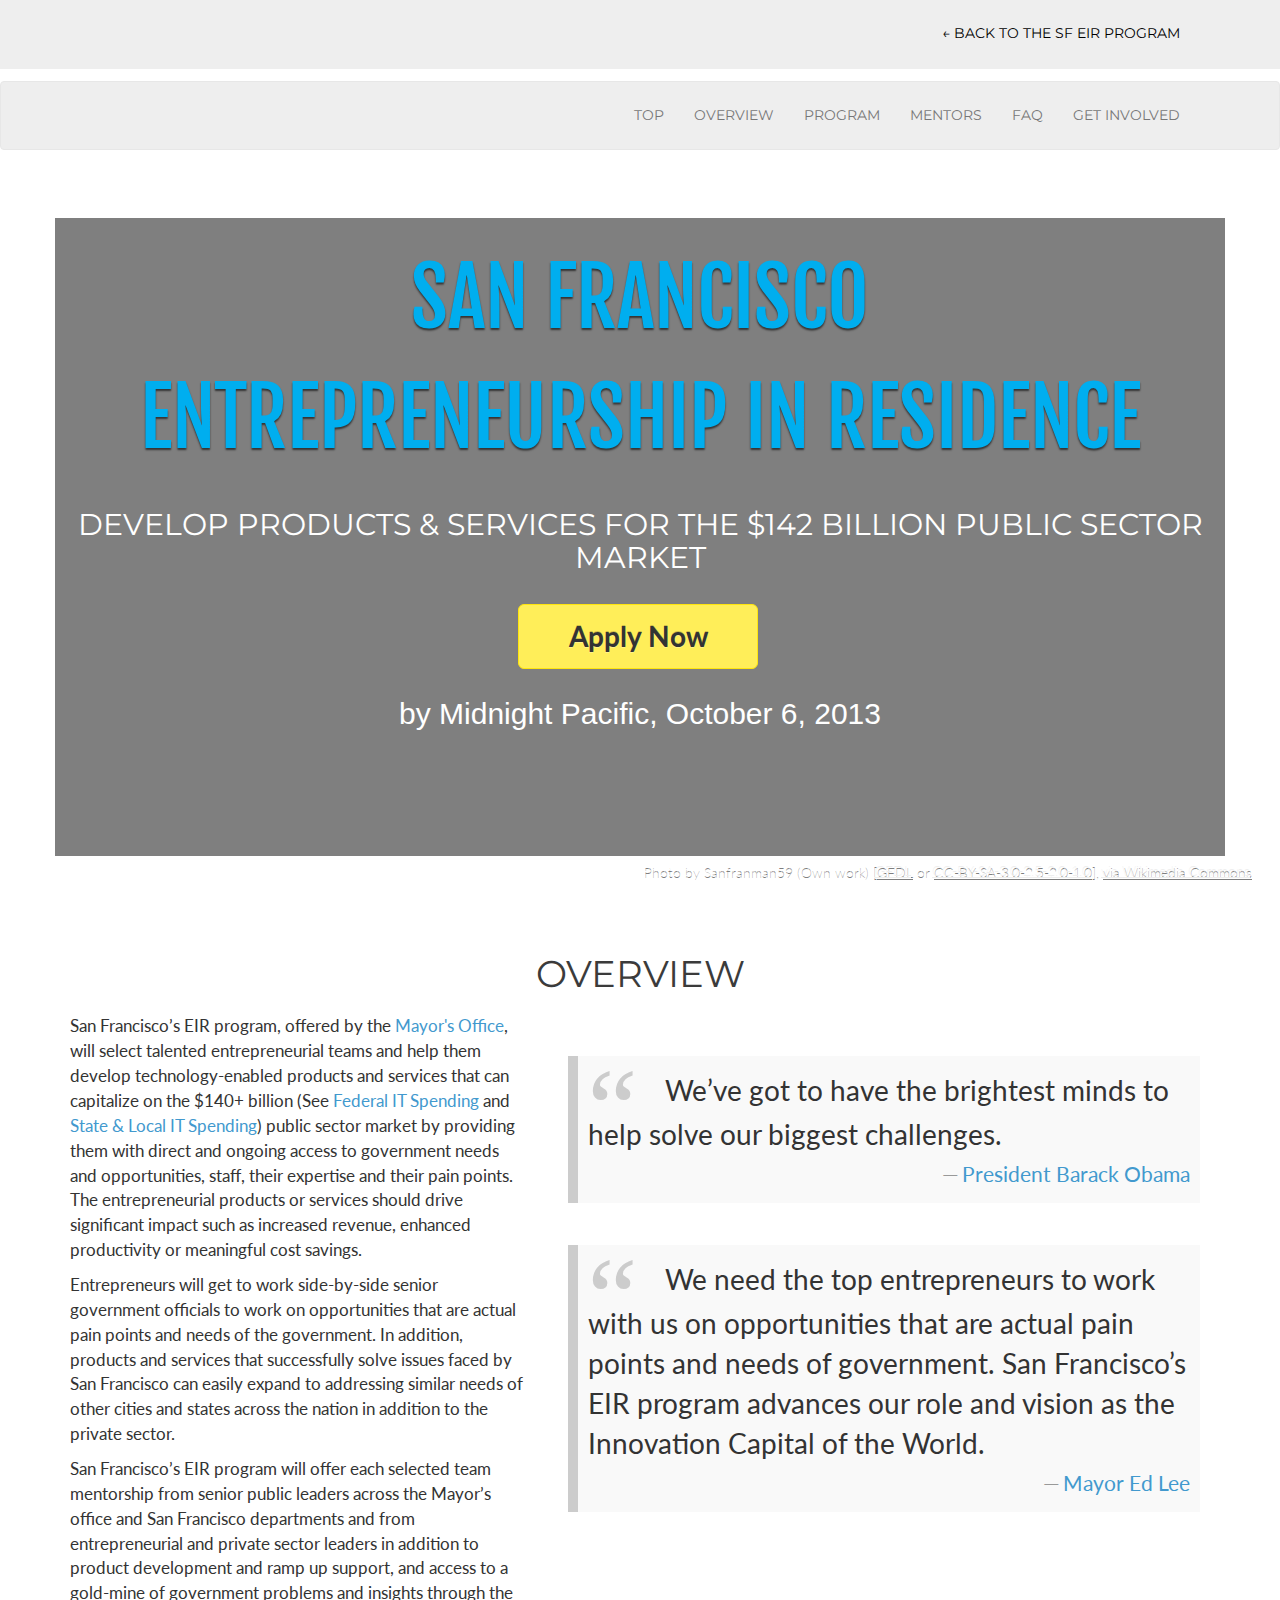
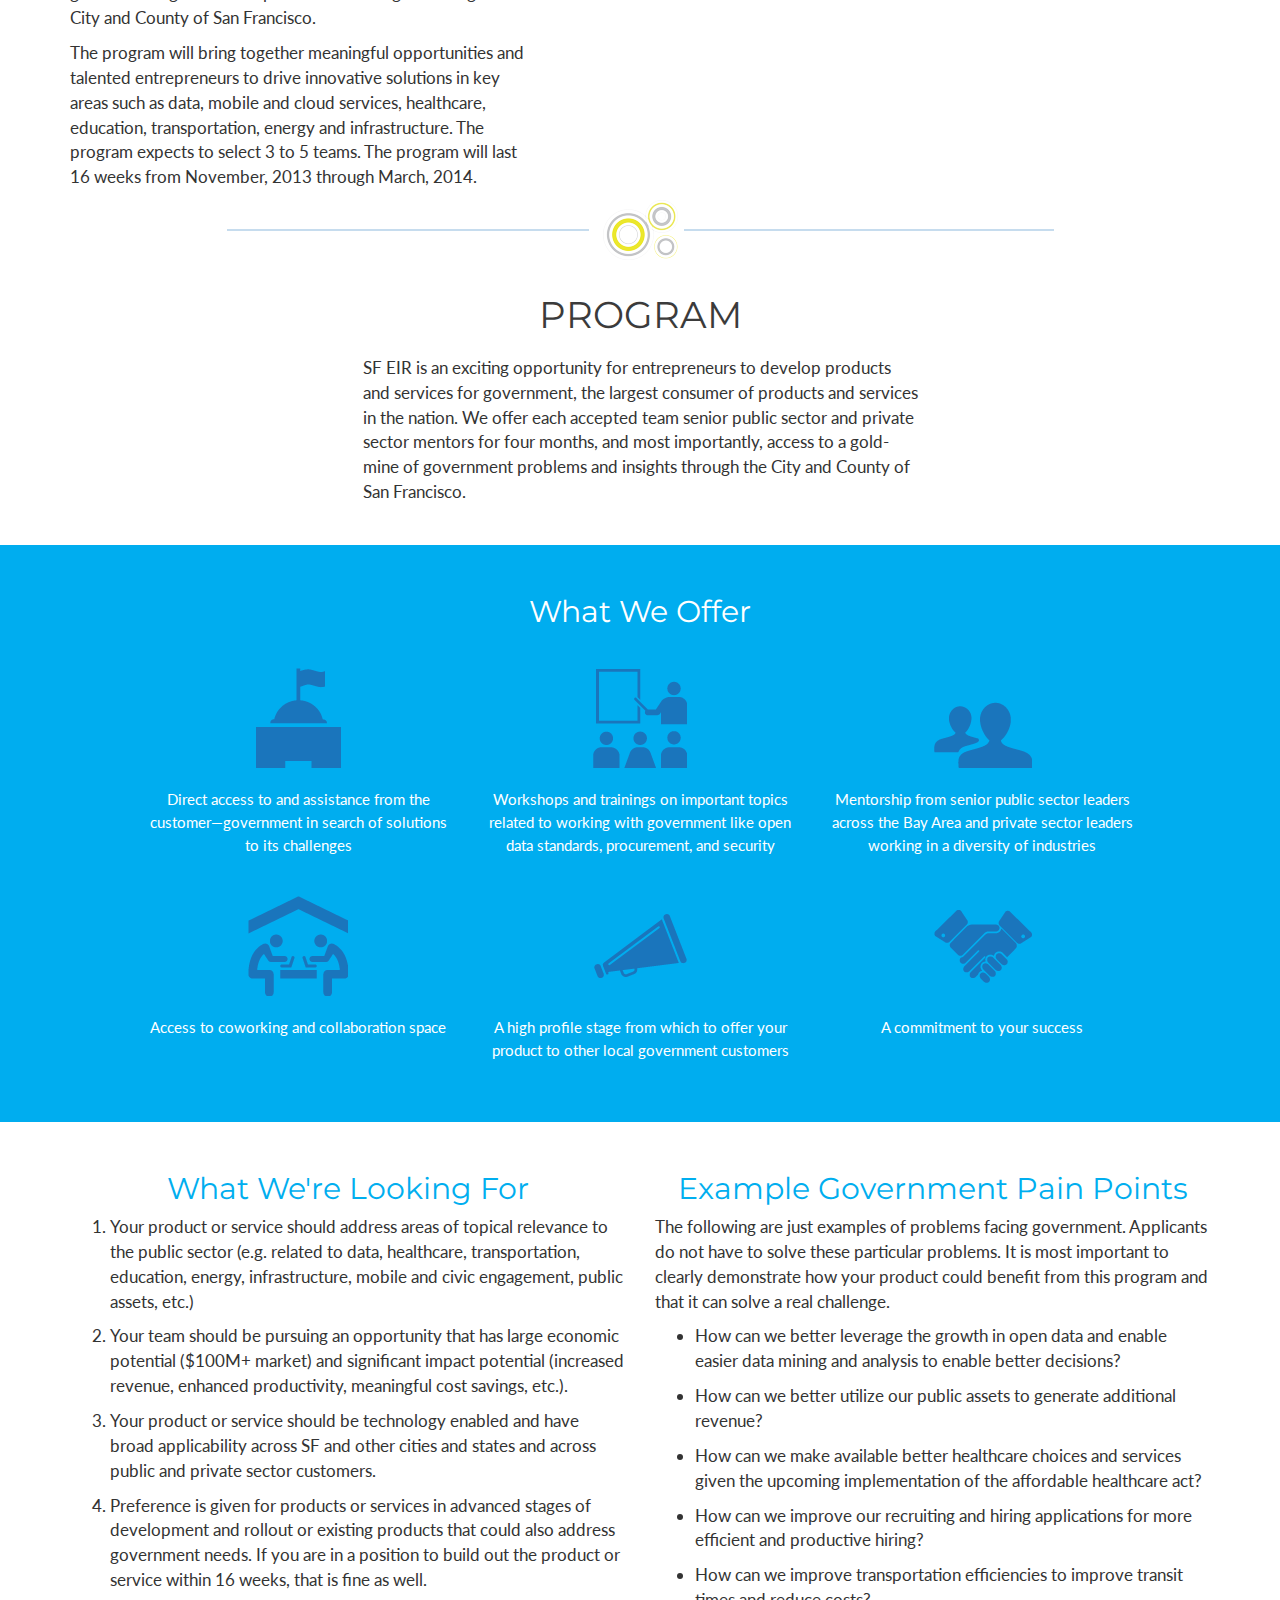
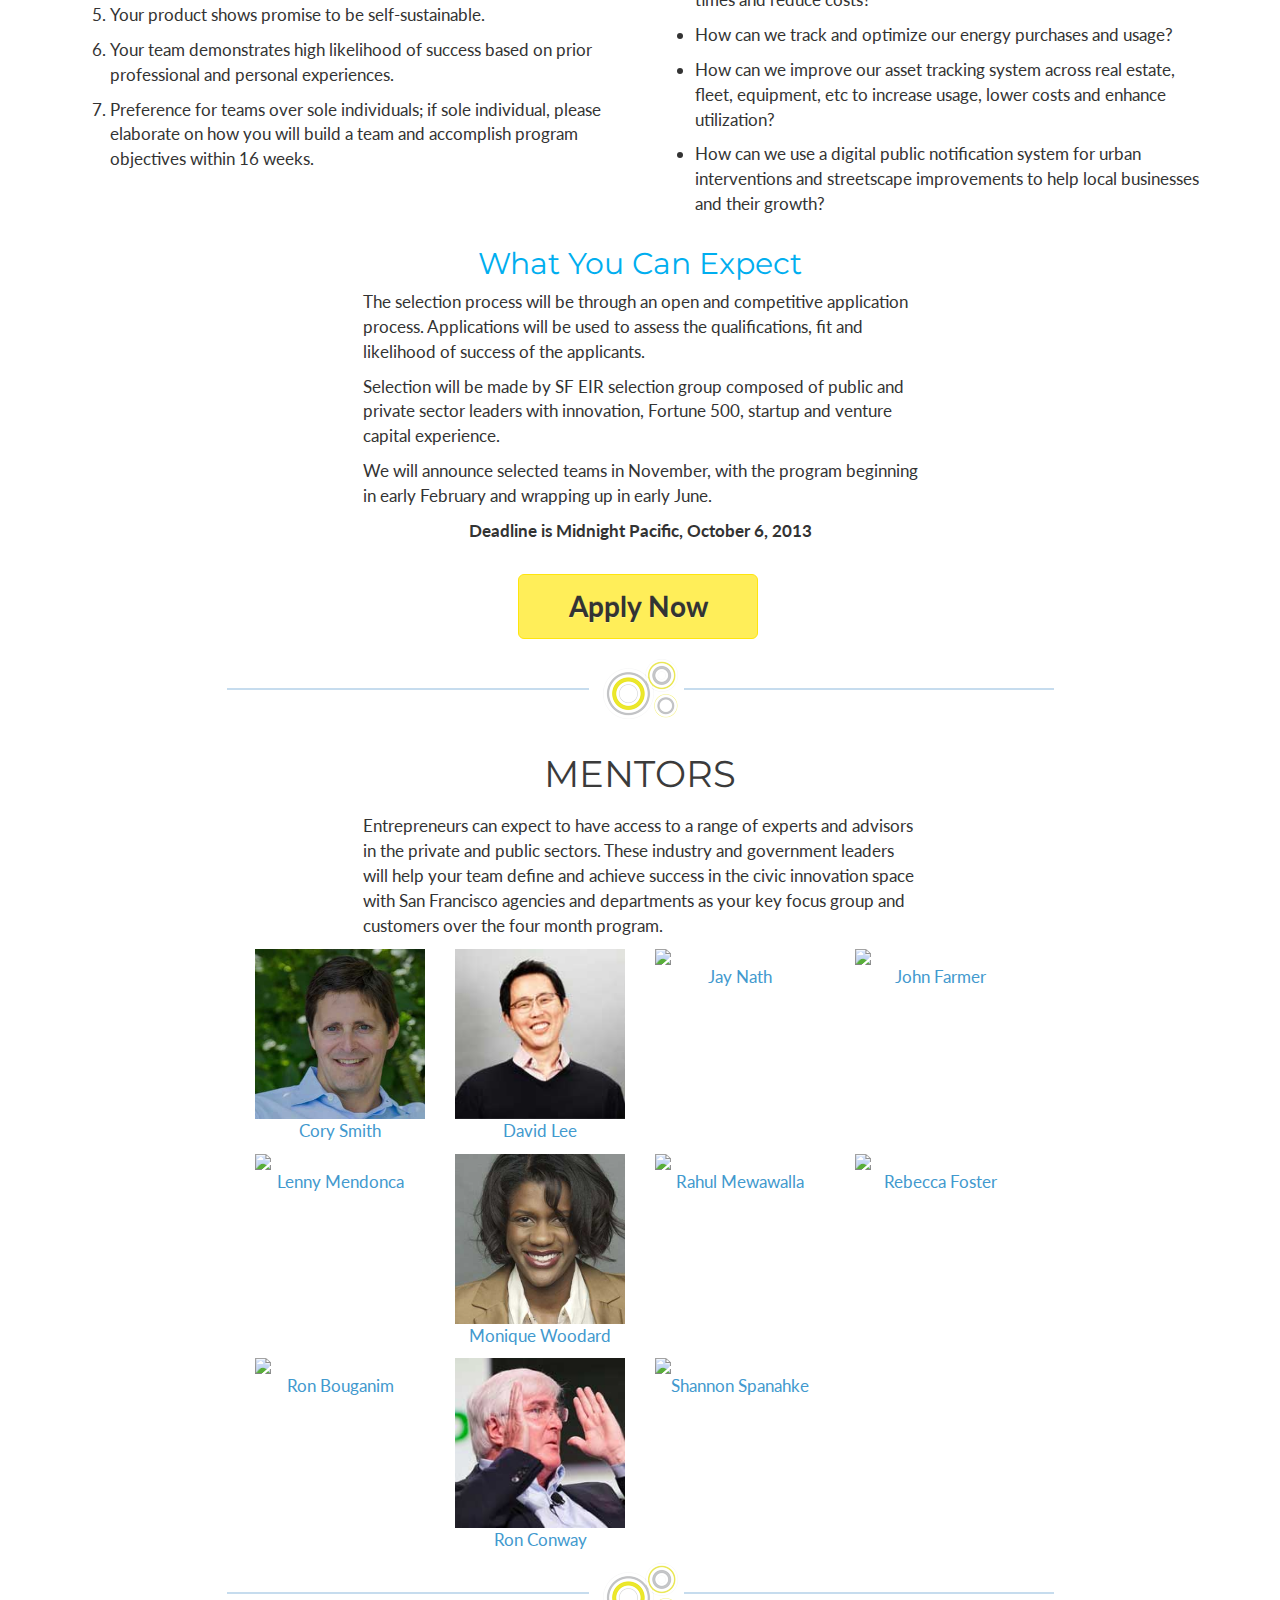
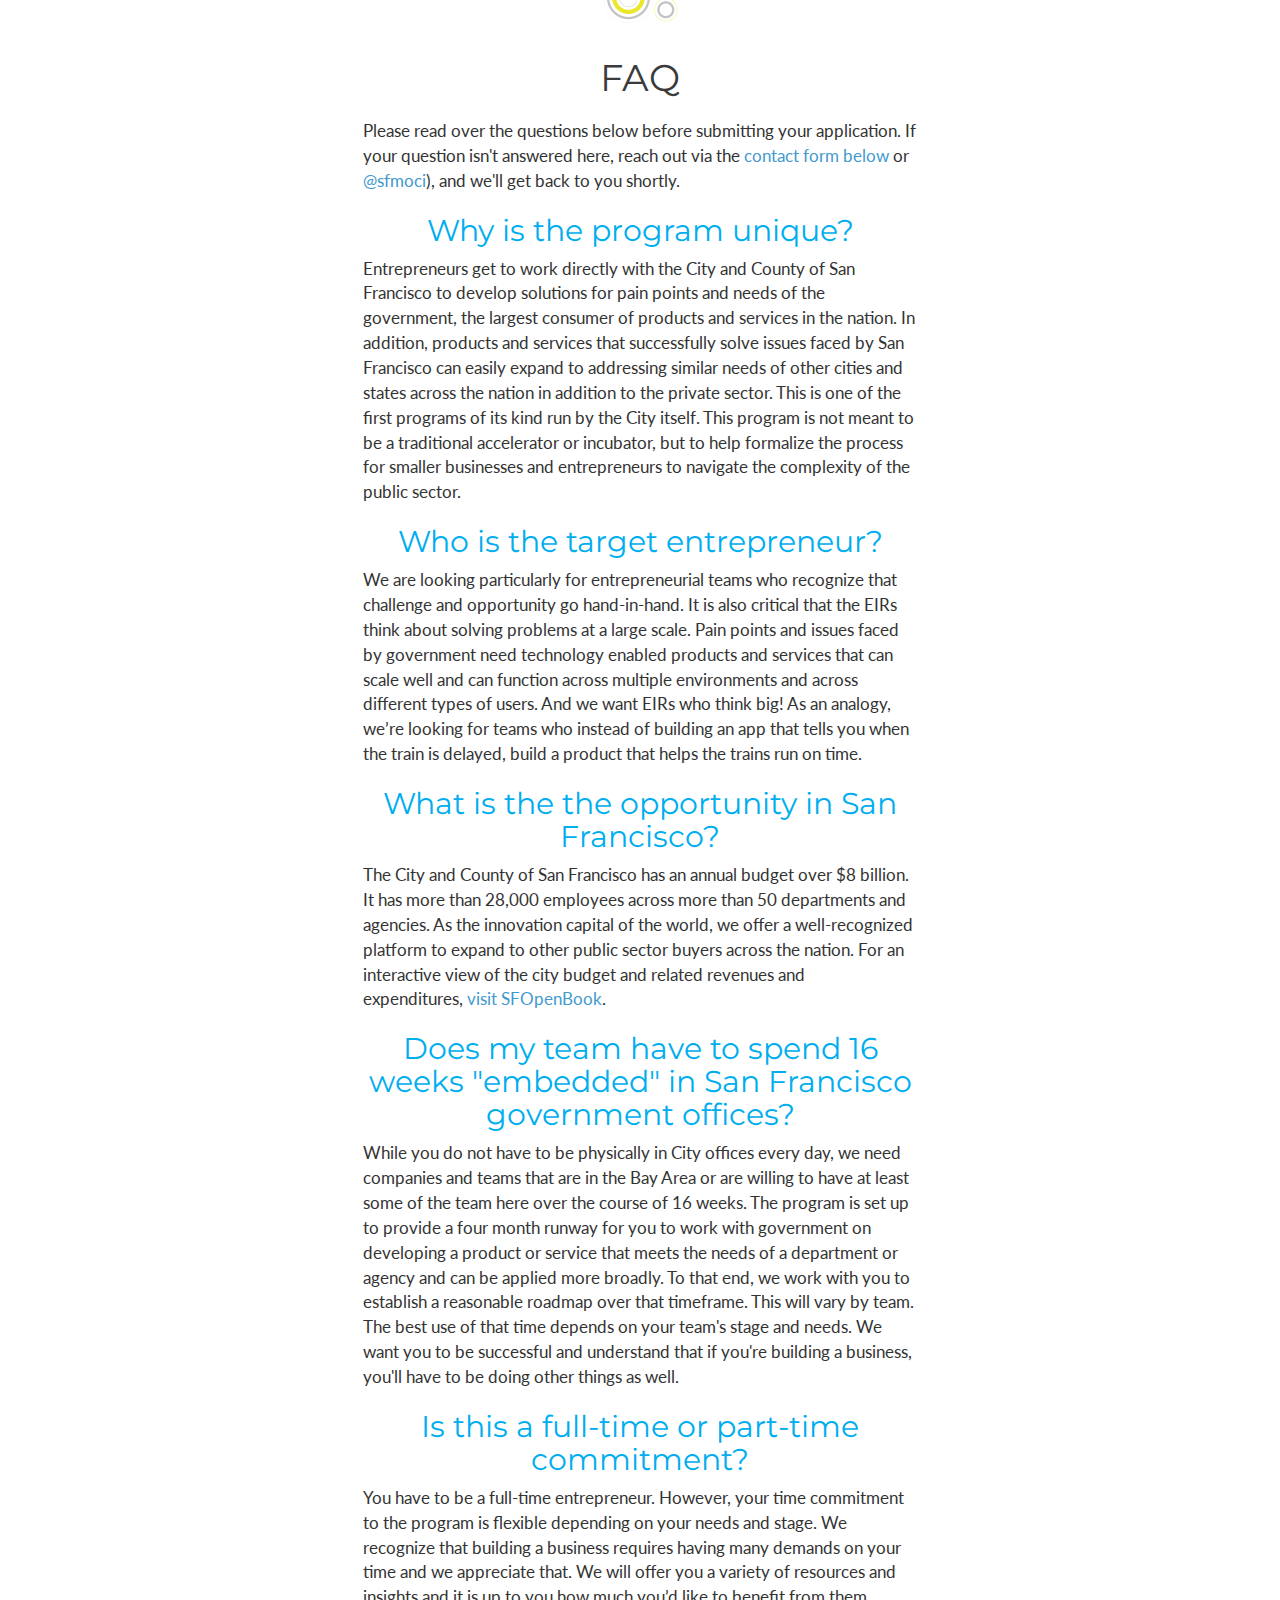
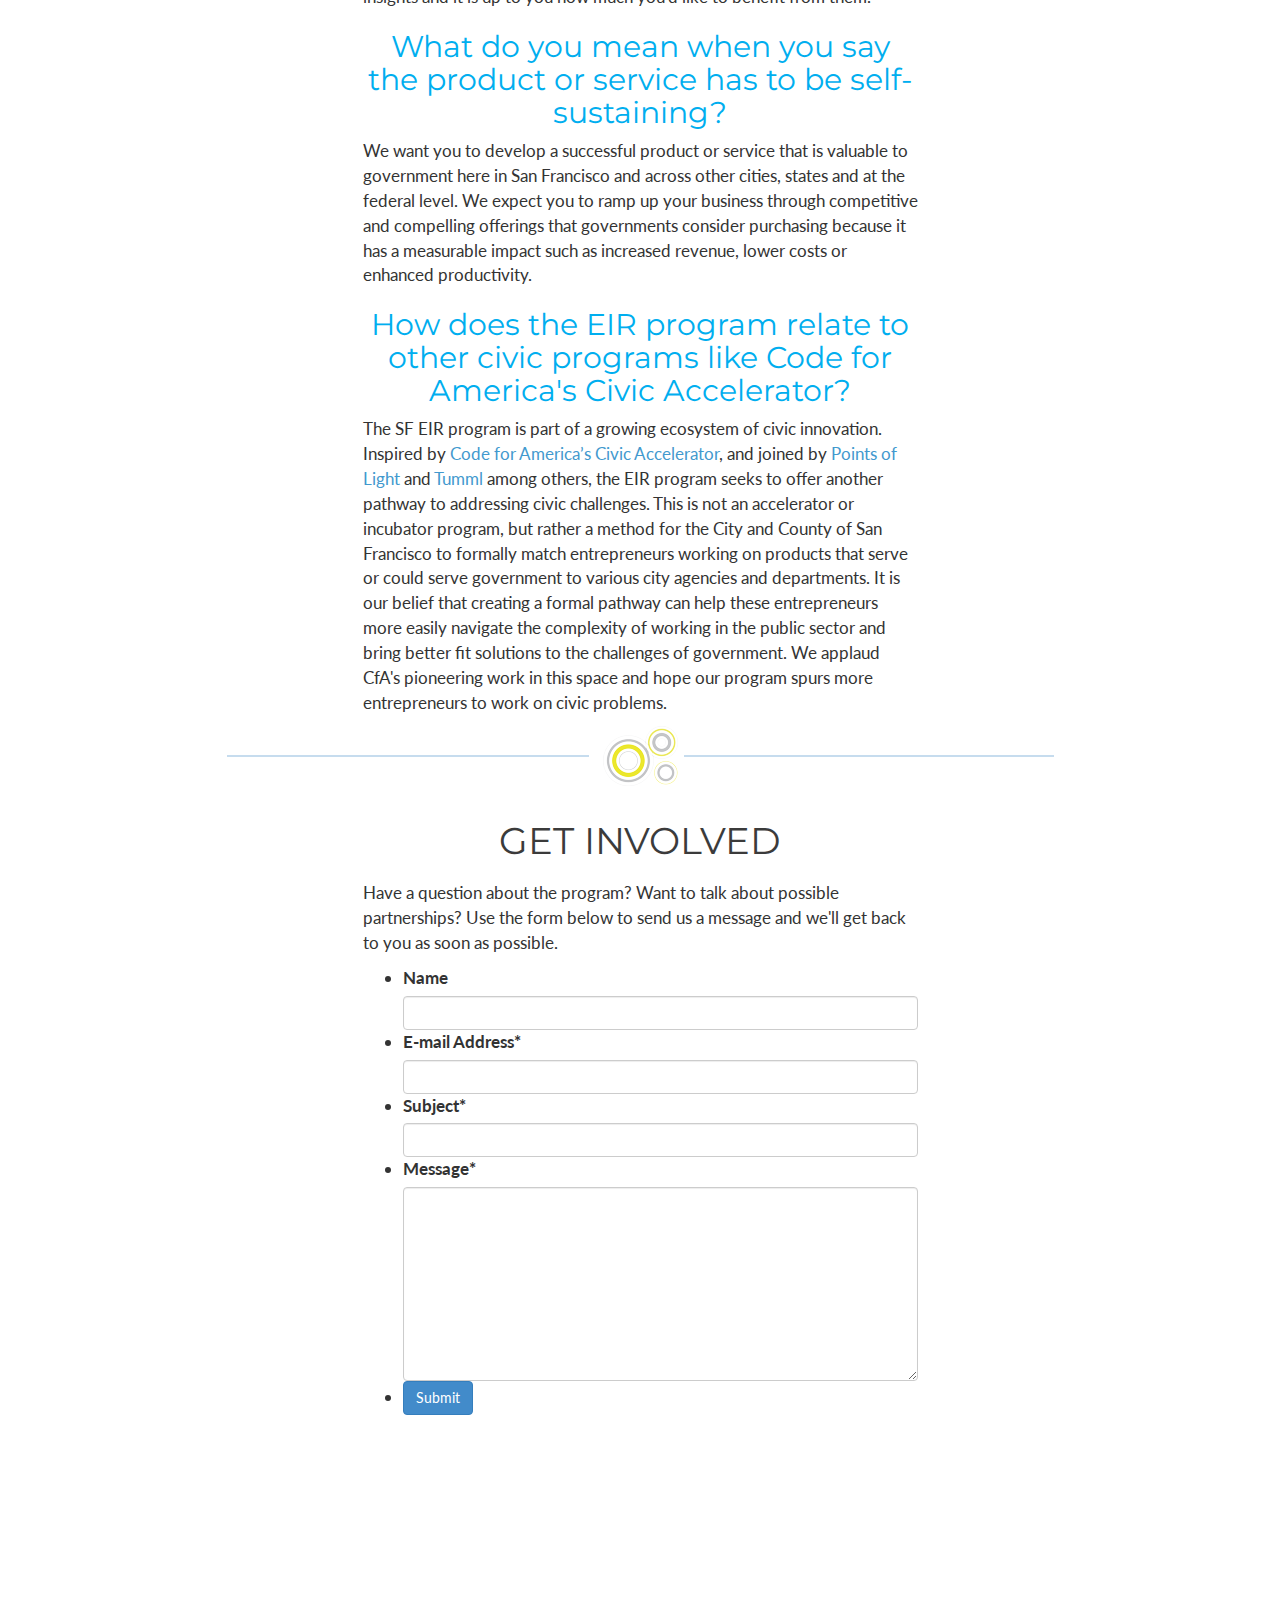
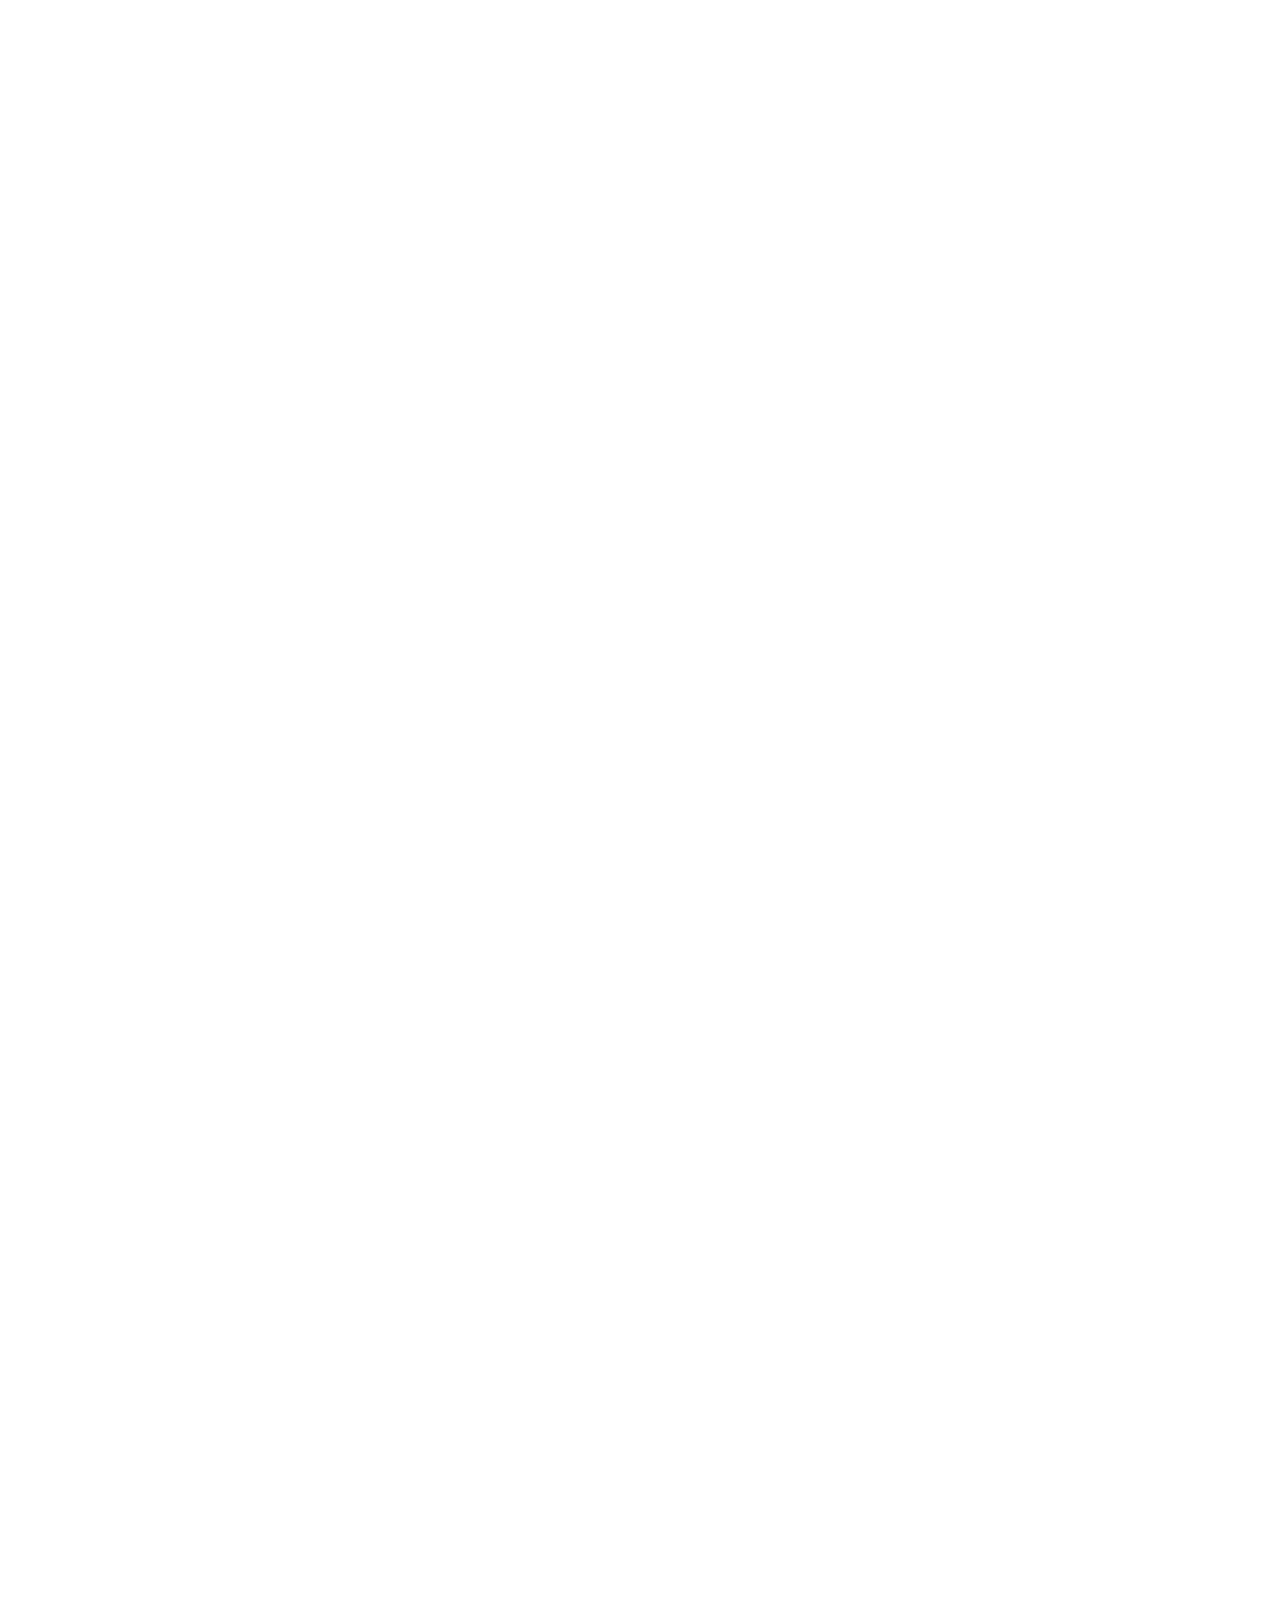
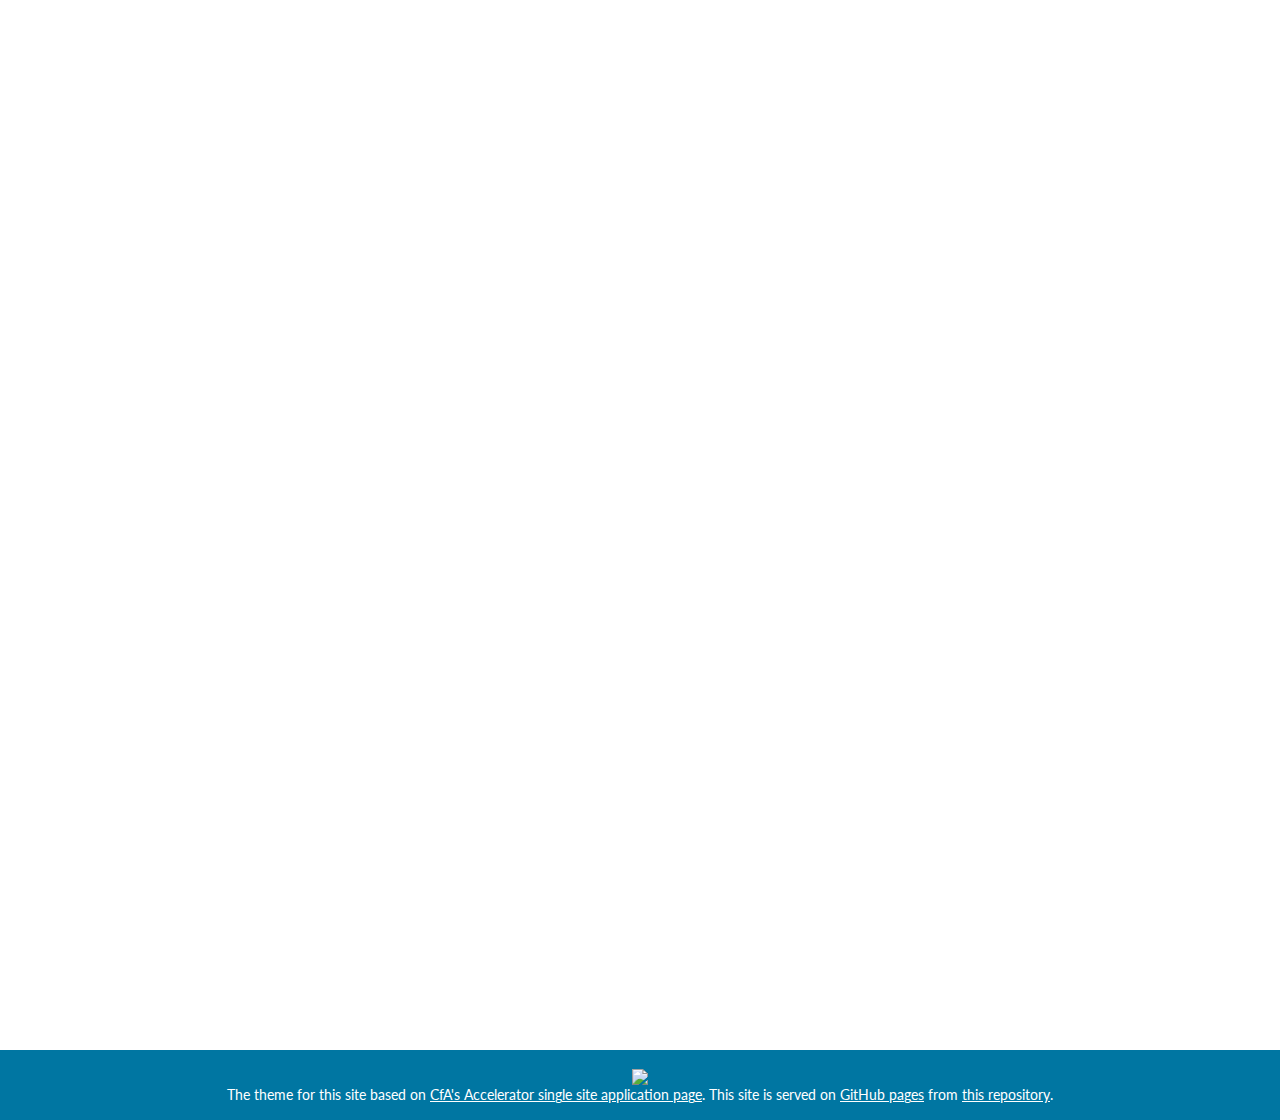
==== index.html @ eac93a69 "update mentors" ====
<!DOCTYPE html>
<html lang="en">
<head>
    <meta charset="utf-8">
    <title>San Francisco Entrepreneurship-in-Residence Program</title>
    <meta name="description"
          content="Apply for the entrepreneurship in residence program with San Francisco and connect with a $142 billion public sector market.">
    <meta name="author" content="San Francisco Mayor's Office of Civic Innovation (MOCI)">
    <meta name="viewport" content="width=device-width, initial-scale=1.0">

    <!-- Le styles todo: replace with minified CDN versions -->
    <link href="css/bootstrap.css" rel="stylesheet">
    <!--[if lt IE 8]>
    <link href="css/bootstrap-ie7.css" rel="stylesheet">
    <![endif]-->
    <link href="css/style.css" rel="stylesheet">
    <link href='http://fonts.googleapis.com/css?family=Lato:300,400|Montserrat|Fjalla+One' rel='stylesheet' type='text/css'>
    <link rel="icon" type="image/ico" href="images/favicon.ico"/>

    <!--[if lt IE 9]>
    <script src="js/html5shiv.js"></script>
    <script src="js/respond.min.js"></script>
    <![endif]-->


    <script src="http://cdn.jotfor.ms/static/jotform.js?3.1.1477" type="text/javascript"></script>
    <script type="text/javascript">
        JotForm.init(function () {
            $('input_16').hint('ex: myname@example.com');
        });
    </script>
    <link href="http://cdn.jotfor.ms/static/formCss.css?3.1.1477" rel="stylesheet" type="text/css"/>
    <link type="text/css" media="print" rel="stylesheet" href="http://cdn.jotfor.ms/css/printForm.css?3.1.1477"/>
    <style type="text/css">
            /*.form-label{
                width:150px !important;
            }
            .form-label-left{
                width:150px !important;
            }
            .form-line{
                padding-top:12px;
                padding-bottom:12px;
            }
            .form-label-right{
                width:150px !important;
            }
            .form-all{
                width:590px;
                color:#555 !important;
                font-family:'Verdana';
                font-size:12px;
            }*/
    </style>

</head>

<body data-spy="scroll" data-target="#main-nav-cont" data-offset="100">

<div class="header">
    <div class="container" id="apply">
        <div class="brand-outer-wrapper">
            <a href="http://innovatesf.com" target="_blank"><img src="/images/city_seal_white.png" width="65px;" style="float:left;"></a>
            <div class="brand-wrapper">
                <div class="office-brand-lead">
                    An initiative of
                </div>
                <a href="http://innovatesf.com" target="_blank"><h1 class="office-brand">The Mayor's Office of Civic Innovation</h1></a>
            </div>
        </div>

    </div>

    <div id="main-nav-cont" class="navbar navbar-default">
        <div class="container">
            <div class="navbar-header">
                <button type="button" class="navbar-toggle" data-toggle="collapse" data-target=".navbar-collapse">
                    <span class="icon-bar"></span>
                    <span class="icon-bar"></span>
                    <span class="icon-bar"></span>
                </button>
                <a class="navbar-brand" href="#"></a>
            </div>
            <div class="collapse navbar-collapse">
                <ul class="nav navbar-nav">
                    <li><a href="#apply">Top</a></li>
                    <li><a href="#overview">Overview</a></li>
                    <li><a href="#program">Program</a></li>
                    <li><a href="#mentors">Mentors</a></li>
                    <li><a href="#faq">FAQ</a></li>
                    <li><a href="#getinvolved">Get Involved</a></li>
                </ul>
            </div>
            <!--/.nav-collapse -->
        </div>
    </div>

    <!-- Masthead
    ================================================== -->
    <div class="jumbotron">
        <div class="container">
            <h1 style="">San Francisco<br/>
                Entrepreneurship in Residence</h1>

            <h2>Develop products & services for the $142 billion public sector market</h2>

            <div class="Apply" style="text-align: center; margin: 0 auto">
                <button name="" class="button">Apply Now</button>
                <h3 class="deadline">by Midnight Pacific, October 6, 2013<h3>
            </div>
        </div>
        <div class="photo-credit" style="float: right; color: #FFF; font-size:14px; text-shadow: #000000;">
        Photo by Sanfranman59 (Own work) [<a href="http://www.gnu.org/copyleft/fdl.html">GFDL</a> or <a href="http://creativecommons.org/licenses/by-sa/3.0">CC-BY-SA-3.0-2.5-2.0-1.0</a>], <a href="http://commons.wikimedia.org/wiki/File%3ASan_Francisco_City_Hall_2.JPG">via Wikimedia Commons</a>
        </div>
        </div>
</div>


<div id="information">
<div class="section" id="overview">
    <div class="container">
        <h1>Overview</h1>

        <div class="row">
            <div class="col-sm-7 col-sm-push-5">
                <blockquote class="bq-top">We’ve got to have the brightest minds to help solve our biggest
                    challenges.<cite><a href="http://www.whitehouse.gov/the-press-office/2013/07/08/remarks-president-presenting-new-management-agenda
" target="_blank">President Barack Obama</a></cite></blockquote>
                <blockquote>We need the top entrepreneurs to work with us on opportunities that are actual pain points
                    and needs of government. San Francisco’s EIR program advances our role and vision as the Innovation
                    Capital of the World.
                    <cite><a href="announce">Mayor Ed Lee</a></cite></blockquote>
            </div>
            <div class="col-sm-5 col-sm-pull-7">
                <p>San Francisco&rsquo;s EIR program, offered by the <a href="http://www.sfmayor.org/">Mayor&#39;s
                    Office</a>, will select talented entrepreneurial teams and help them develop
                    technology-enabled products and services that can capitalize on the $140+ billion (See <a
                            href="http://cio.gov/wp-content/uploads/2012/09/FY2013-IT1.pdf">Federal IT
                        Spending</a> and <a href="http://iq.govwin.com/corp/library/detail.cfm?ItemID=17168">State
                        &amp; Local IT Spending</a>) public sector market by providing them with direct and ongoing
                    access
                    to
                    government needs and opportunities, staff, their expertise and their pain points. The
                    entrepreneurial
                    products
                    or services should drive significant impact such as increased revenue, enhanced productivity or
                    meaningful cost
                    savings.
                </p>

                <p>Entrepreneurs will get to work side-by-side senior government officials to work on opportunities that
                    are actual pain
                    points and
                    needs of the government. In addition, products and services that successfully solve issues faced by
                    San
                    Francisco can easily expand to addressing similar needs of other cities and states across the nation
                    in
                    addition
                    to the private sector.</span>
                </p>

                <p>San Francisco&rsquo;s EIR program will offer each selected team mentorship from senior public leaders
                    across the
                    Mayor&rsquo;s office and San Francisco departments and from entrepreneurial and private sector
                    leaders
                    in
                    addition to product development and ramp up support, and access to a gold-mine of government
                    problems
                    and
                    insights through the City and County of San Francisco.
                </p>

                <p>The program will bring together meaningful opportunities and talented entrepreneurs to drive
                    innovative
                    solutions
                    in key areas such as data, mobile and cloud services, healthcare, education, transportation, energy
                    and infrastructure. The program expects to select 3 to 5 teams. The program will last 16 weeks from
                    November,
                    2013
                    through March, 2014.
                </p>
            </div>
            <div class="divider"></div>
        </div>
        <!-- /row -->
    </div>
    <!-- /container -->
</div>
<!-- /section -->
<div class="section" id="program" style="padding-bottom: 30px;">
    <div class="container">
        <h1>Program</h1>

        <div class="row">
            <div class="col-md-6 col-md-offset-3">
                <p>SF EIR is an exciting opportunity for entrepreneurs to develop products and services for government,
                    the largest consumer of products and services in the nation. We offer each accepted team senior
                    public sector and private
                    sector
                    mentors for four months, and most importantly, access to a gold-mine of government problems and
                    insights
                    through the City and County of San Francisco.</p>
            </div>
        </div>
    </div>
</div>
<div class="section" id="program-offer" style="background: #00ADEF; padding: 30px 0 50px 0;">
    <div class="container">
        <h2 style="color:#FFF;">What We Offer</h2>

        <div class="row program-summary">
            <div class="col-sm-4">
                <img src="images/icon_cityhallflag.png">

                <p>Direct access to and assistance from the customer&#8212;government in search of
                    solutions to its challenges
                </p>
            </div>
            <div class="col-sm-4">
                <img src="images/icon_teaching.png">

                <p>Workshops and trainings on important topics related to working with government like open
                    data standards, procurement, and security
                </p>
            </div>
            <div class="col-sm-4">
                <img src="images/icon_mentors.png">

                <p>Mentorship from senior public sector leaders across the Bay Area and private sector
                    leaders working in a diversity of industries
                </p>
            </div>
        </div>
        <div class="row program-summary">
            <div class="col-sm-4">
                <img src="images/icon_coworking.png">

                <p>Access to coworking and collaboration space
                </p>
            </div>
            <div class="col-sm-4">
                <img src="images/icon_bullhorn.png">

                <p>A high profile stage from which to offer your product to other local government customers
                </p>
            </div>

            <div class="col-sm-4">
                <img src="images/icon_handshake.png">

                <p>A commitment to your success</p>
            </div>
        </div>

    </div>
    <!-- /container -->
</div>
<!-- /section -->
<div class="section" id="program-lookingfor">
    <div class="container">
        <div class="row" style="padding-top: 30px;">
            <div class="col-sm-6">
                <h2>What We're Looking For</h2>

                <ol class="para">
                    <li>
                        Your product or service should address areas of topical relevance to the public sector (e.g.
                        related
                        to data, healthcare, transportation, education, energy, infrastructure, mobile and civic
                        engagement, public
                        assets, etc.)
                    </li>
                    <li>
                        Your team should be pursuing an opportunity that has large economic potential ($100M+ market)
                        and
                        significant impact potential (increased revenue, enhanced productivity, meaningful cost savings,
                        etc.).
                    </li>
                    <li>
                        Your product or service should be technology enabled and have broad applicability across SF and
                        other cities and states and across public and private sector customers.
                    </li>
                    <li>
                        Preference is given for products or services in advanced stages of development and rollout or
                        existing products that could also address government needs. If you are in a position to build
                        out
                        the product or service within 16 weeks, that is fine as well.
                    </li>
                    <li>
                        Your product shows promise to be self-sustainable.
                    </li>
                    <li>
                        Your team demonstrates high likelihood of success based on prior professional and personal
                        experiences.
                    </li>
                    <li>
                        Preference for teams over sole individuals; if sole individual, please elaborate on how you will
                        build a team and accomplish program objectives within 16 weeks.
                    </li>
                </ol>
            </div>
            <div class="col-sm-6">
                <h2>Example Government Pain Points</h2>

                <p>The following are just examples of problems facing government. Applicants do not have to solve
                    these particular problems. It is most important to clearly demonstrate how your product could
                    benefit from this program and that it can solve a real challenge.</p>
                <ul class="para">
                    <li>How can we better leverage the growth in open data and enable easier data mining and analysis to
                        enable better decisions?
                    </li>
                    <li>How can we better utilize our public assets to generate additional revenue?
                    </li>
                    <li>How can we make available better healthcare choices and services given the upcoming
                        implementation of the affordable healthcare act?
                    </li>
                    <li>How can we improve our recruiting and hiring applications for more efficient and productive
                        hiring?
                    </li>
                    <li>How can we improve transportation efficiencies to improve transit times and reduce costs?
                    </li>
                    <li>How can we track and optimize our energy purchases and usage?
                    </li>
                    <li>How can we improve our asset tracking system across real estate, fleet, equipment, etc to
                        increase usage, lower costs and enhance utilization?
                    </li>
                    <li>How can we use a digital public notification system for urban interventions and streetscape
                        improvements to help local businesses and their growth?
                    </li>
                    <!--
                    <li>How can we convert a paper-based permit and license process into an online tool that helps businesses capitalize on potential opportunities?
                    </li>
                    <li>How can public libraries better serve users in an increasingly digital era?
                    </li>
                    <li>How can we utilize trends such as mobile, cloud services, sharing, social etc to improve service levels and lower costs for services such as parking, building and health inspections, bus shelters, etc?
                    </li>
                    <li>How can we use the increase in user-generated information (reviews, comments, feedback, etc) to improve and enhance government and city services?
                    </li>-->
                </ul>
            </div>
        </div>
        <!-- /row -->
        <div class="row">
            <div class="col-sm-6 col-sm-offset-3">
                <h2>What You Can Expect</h2>

                <p>The selection process will be through an open and competitive application process. Applications will
                    be
                    used
                    to assess the qualifications, fit and likelihood of success of the applicants.</p>

                <p>Selection will be made by SF EIR selection group composed of public and private sector leaders with
                    innovation, Fortune 500, startup and venture capital experience.</p>

                <p>We will announce selected teams in November, with the program beginning in early February
                    and wrapping up in early June.</p>
                <p style="text-align: center; font-weight: bold;">Deadline is Midnight Pacific, October 6, 2013</p>

                <div class="Apply" style="text-align: center; margin: 0 auto">
                    <button class="button" style="float:none; margin-bottom:20px">Apply Now</button>
                </div>
            </div>
        </div>
        <!-- /row -->
        <div class="divider"></div>
    </div>
    <!-- /container -->
</div>
<!-- /section -->
<div class="section" id="mentors">
    <div class="container">
        <h1>Mentors</h1>

        <div class="row">
            <div class="col-md-6 col-md-offset-3">
                <p>Entrepreneurs can expect to have access to a range of experts and advisors in the private
                    and public sectors. These industry and government leaders will help your team define and achieve
                    success
                    in
                    the
                    civic innovation space with San Francisco agencies and departments as your key focus group and
                    customers
                    over
                    the four month program.
                </p>
            </div>
        </div>
        <div class="row" style="text-align: center;">
            <div class="row">
                <div class="col-md-2 col-sm-2 col-sm-offset-2">
                    <a data-toggle="modal" href="mentor/cory-smith"><img src="images/photo_cory_smith.jpg" width="100%"
                                                                         class="img-responsive"/>

                        <p>Cory Smith</a></p>
                </div>


                <div class="col-sm-2 col-md-2">
                    <a data-toggle="modal" href="mentor/david-lee"><img src="images/photo_david_lee.jpg" width="100%"
                                                                        class="img-responsive"/>

                        <p>David Lee</a></p>
                </div>

                <div class="col-sm-2 col-md-2">
                    <a data-toggle="modal" href="mentor/jay-nath"><img src="images/photo_jay_nath.jpg" width="100%"
                                                                       class="img-responsive"/>

                        <p>Jay Nath</a></p>
                </div>
                <div class="col-sm-2">
                    <a data-toggle="modal" href="mentor/john-paul-farmer"><img src="images/photo_john_farmer.jpg" width="100%"
                                                                               class="img-responsive"/>

                        <p>John Farmer</a></p>
                </div>


            </div>
            <div class="row">
                <div class="col-sm-2 col-md-2 col-sm-offset-2">
                    <a data-toggle="modal" href="mentor/lenny-mendonca"><img src="images/photo_lenny_mendonca.jpg" width="100%"
                                                                             class="img-responsive"/>

                        <p>Lenny Mendonca</a></p>
                </div>
                <div class="col-sm-2 col-md-2">
                    <a data-toggle="modal" href="mentor/monique-woodard"><img src="images/photo_monique_woodard.jpg" width="100%"
                                                                              class="img-responsive"/>

                        <p>Monique Woodard</a></p>
                </div>

                <div class="col-sm-2 col-md-2">
                    <a data-toggle="modal" href="mentor/rahul-mewawalla"><img src="images/photo_rahul_mewawalla.jpg" width="100%"
                                                                              class="img-responsive"/>

                        <p>Rahul Mewawalla</a></p>
                </div>
                <div class="col-sm-2 col-md-2">
                    <a data-toggle="modal" href="mentor/rebecca-foster"><img src="images/photo_rebecca_foster.jpg" width="100%"
                                                                              class="img-responsive"/>

                        <p>Rebecca Foster</a></p>
                </div>
            </div>
            <div class="row">
                <div class="col-md-2 col-sm-2 col-sm-offset-2">
                    <a data-toggle="modal" href="mentor/ron-bouganim"><img src="images/photo_ron_bouganim.jpg   " width="100%"
                                                                           class="img-responsive"/>

                        <p>Ron Bouganim</a></p>
                </div>
                <div class="col-sm-2 col-md-2">
                    <a data-toggle="modal" href="mentor/ron-conway"><img src="images/photo_ron_conway.jpg" width="100%"
                                                                         class="img-responsive"/>
                        <p>Ron Conway</a></p>
                </div>

                <div class="col-md-2 col-sm-2">
                    <a data-toggle="modal" href="mentor/shannon-spanhake"><img src="images/photo_shannon_spanhake.jpg" width="100%"
                                                                         class="img-responsive"/>

                        <p>Shannon Spanahke</a></p>
                </div>
                </div>
            </div>
        </div>
        <div class="divider"></div>
    </div>
    <!-- /container -->
</div>
<!-- /section -->
<div class="section" id="faq">
    <div class="container">
        <h1>FAQ</h1>

        <div class="row">
            <div class="col-md-6 col-md-offset-3">
                <p>Please read over the questions below before submitting your application.
                    If your question isn't answered here, reach out via the <a href="#getinvolved">contact form
                        below</a> or
                    <a
                            href="http://twitter.com/sfmoci">@sfmoci</a>), and we'll get back to you shortly.</p>

                <h2>Why is the program unique?</h2>

                <p>Entrepreneurs get to work directly with the City and County of San Francisco to develop solutions for pain points and needs of the government, the largest consumer of products and services in the nation. In addition, products and services that successfully solve issues faced by San Francisco can easily expand to addressing similar needs of other cities and states across the nation in addition to the private sector.  This is one of the first programs of its kind run by the City itself. This program is not meant to be a traditional accelerator or incubator, but to help formalize the process for smaller businesses and entrepreneurs to navigate the complexity of the public sector.</p>

                <h2>Who is the target entrepreneur?</h2>

                <p>We are looking particularly for entrepreneurial teams who recognize that challenge and opportunity go hand-in-hand. It is also critical that the EIRs think about solving problems at a large scale. Pain points and issues faced by government need technology enabled products and services that can scale well and can function across multiple environments and across different types of users. And we want EIRs who think big! As an analogy, we’re looking for teams who instead of building an app that tells you when the train is delayed, build a product that helps the trains run on time.
                </p>

                <h2>What is the the opportunity in San Francisco?</h2>

                <p>The City and County of San Francisco has an annual budget over $8 billion. It has more than 28,000 employees across more than 50 departments and agencies. As the innovation capital of the world, we offer a well-recognized platform to expand to other public sector buyers across the nation. For an interactive view of the city budget and related revenues and expenditures, <a href="http://openbook.sfgov.org/">visit
                        SFOpenBook</a>.
                </p>

                <h2>Does my team have to spend 16 weeks "embedded" in San Francisco government offices?</h2>

                <p>While you do not have to be physically in City offices every day, we need companies and teams that are in the Bay Area or are willing to have at least some of the team here over the course of 16 weeks. The program is set up to provide a four month runway for you to work with government on developing a product or service that meets the needs of a department or agency and can be applied more broadly. To that end, we work with you to establish a reasonable roadmap over that timeframe. This will vary by team. The best use of that time depends on your team's stage and needs. We want you to be successful and understand that if you're building a business, you'll have to be doing other things as well.
                </p>

                <h2>Is this a full-time or part-time commitment?</h2>

                <p>You have to be a full-time entrepreneur. However, your time commitment to the program is flexible depending on your needs and stage. We recognize that building a business requires having many demands on your time and we appreciate that. We will offer you a variety of resources and insights and it is up to you how much you’d like to benefit from them.</p>

                <h2>What do you mean when you say the product or service has to be self-sustaining?</h2>
                <p>We want you to develop a successful product or service that is valuable to government here in San Francisco and across other cities, states and at the federal level. We expect you to ramp up your business through competitive and compelling offerings that governments consider purchasing because it has a measurable impact such as increased revenue, lower costs or enhanced productivity. </p>

                <h2>How does the EIR program relate to other civic programs like Code for America's Civic Accelerator?</h2>
                <p>The SF EIR program is part of a growing ecosystem of civic innovation.  Inspired by <a href="http://www.codeforamerica.org/accelerator/">Code for America’s Civic Accelerator</a>, and joined by <a href="http://www.pointsoflight.org/civic-incubator/civic-accelerator">Points of Light</a> and <a href="http://tumml.org/">Tumml</a> among others, the EIR program seeks to offer another pathway to addressing civic challenges.  This is not an accelerator or incubator program, but rather a method for the City and County of San Francisco to formally match entrepreneurs working on products that serve or could serve government to various city agencies and departments.  It is our belief that creating a formal pathway can help these entrepreneurs more easily navigate the complexity of working in the public sector and bring better fit solutions to the challenges of government.  We applaud CfA's pioneering work in this space and hope our program spurs more entrepreneurs to work on civic problems.</p>

            </div>
            <div class="divider"></div>
        </div>
        <!-- /row -->
    </div>
    <!-- /container -->
</div>
<!-- section -->
<div class="section" id="getinvolved">
    <div class="container">
        <h1>Get Involved</h1>

        <div class="row">
            <div class="col-sm-6 col-sm-offset-3">
                <p>Have a question about the program? Want to talk about possible partnerships? Use the form below to
                    send us a message and we'll get back to you as soon as possible.</p>
            </div>
            <div class="col-sm-6 col-sm-offset-3">
                <form class="jotform-form" action="http://submit.jotform.us/submit/32461747601149/" method="post"
                      name="form_32461747601149" id="32461747601149" accept-charset="utf-8">
                    <input type="hidden" name="formID" value="32461747601149"/>

                    <div>
                        <ul class="form-section">
                            <li class="form-line" id="id_19">
                                <label class="form-label-top" id="label_19" for="input_19"> Name </label>

                                <div id="cid_19" class="form-input-wide">
                                    <input type="text" class="form-textbox form-control" data-type="input-textbox"
                                           id="input_19" name="q19_name19" size="20" value=""/>
                                </div>
                            </li>
                            <li class="form-line" id="id_16">
                                <label class="form-label-top" id="label_16" for="input_16">
                                    E-mail Address<span class="form-required">*</span>
                                </label>

                                <div id="cid_16" class="form-input-wide">
                                    <input type="email" class="form-control form-textbox validate[required, Email]"
                                           id="input_16" name="q16_emailAddress" size="32" value=""/>
                                </div>
                            </li>
                            <li class="form-line" id="id_18">
                                <label class="form-label-top" id="label_18" for="input_18">
                                    Subject<span class="form-required">*</span>
                                </label>

                                <div id="cid_18" class="form-input-wide">
                                    <input type="text" class="form-control form-textbox validate[required]"
                                           data-type="input-textbox" id="input_18" name="q18_subject18" size="20"
                                           value=""/>
                                </div>
                            </li>
                            <li class="form-line" id="id_17">
                                <label class="form-label-top" id="label_17" for="input_17">
                                    Message<span class="form-required">*</span>
                                </label>

                                <div id="cid_17" class="form-input-wide">
                                    <textarea id="input_17" class="form-control form-textarea validate[required]"
                                              name="q17_message" cols="60" rows="9"></textarea>
                                </div>
                            </li>
                            <li class="form-line" id="id_14">
                                <div id="cid_14" class="form-input-wide">
                                    <div style="text-align:left" class="form-buttons-wrapper">
                                        <button id="input_14" type="submit" class="btn btn-primary">
                                            Submit
                                        </button>
                                    </div>
                                </div>
                            </li>
                            <li style="display:none">
                                Should be Empty:
                                <input type="text" name="website" value=""/>
                            </li>
                        </ul>
                    </div>
                    <input type="hidden" id="simple_spc" name="simple_spc" value="32461747601149"/>
                    <script type="text/javascript">
                        document.getElementById("si" + "mple" + "_spc").value = "32461747601149-32461747601149";
                    </script>
                </form>
            </div>
        </div>
    </div>
</div>
<!-- /section -->
</div>
<!-- /information -->
<div id="application">
    <div id="app-nav-cont" class="navbar navbar-fixed-top">
        <div class="container">
            <div class="navbar-header">
                <button type="button" class="navbar-toggle" data-toggle="collapse" data-target=".navbar-collapse">
                    <span class="icon-bar"></span>
                    <span class="icon-bar"></span>
                    <span class="icon-bar"></span>
                </button>
                <a class="navbar-brand" href="#"></a>
            </div>
            <div class="collapse navbar-collapse">
                <ul class="nav navbar-nav pull-right">
                    <li><a href="/" style="float: right">&larr; Back to the SF EIR Program</a></li>
                </ul>
            </div>
            <!--/.nav-collapse -->
        </div>
    </div>
    <div id="wrapper">
        <div id="main_container" class="app">
            <iframe src="https://docs.google.com/forms/d/10iv8pCV8aGT2925EmzGDNOi7Vb0BkODiuioLxvMZA1E/viewform?embedded=true"
                    width="870" height="2800" frameborder="0" marginheight="0" marginwidth="0">Loading...
            </iframe>
        </div>
    </div>
</div>

<!-- Footer
     ================================================== -->
<div id="footer" style="padding: 15px 0;">
    <div class="container">
        <a href="http://www.sfgov.org" target="_blank"><img src="images/city_seal_white.png"/></a>
    </div>
    <div style="text-align: center; color: #fff;">
        The theme for this site based on <a style="color:#fff; text-decoration: underline;" href="https://github.com/codeforamerica/CfA_Accelerator">CfA's Accelerator single site application page</a>. This site is served on <a style="color: #fff; text-decoration: underline;" href="http://pages.github.com/">GitHub pages</a> from <a style="color: #fff; text-decoration: underline;" href="http://www.github.com/sfmoci/sfeir">this repository</a>.
    </div>
</div>

<!-- Modals -->

<div class="modal fade" id="lenny-modal" tabindex="-1" role="dialog" aria-labelledby="myModalLabel" aria-hidden="true">
    <div class="modal-dialog">
        <div class="modal-content">
            <div class="modal-header">
                <button type="button" class="close" data-dismiss="modal" aria-hidden="true">&times;</button>
                <h4 class="modal-title">Lenny Mendonca</h4>
            </div>
            <div class="modal-body">
                <p>Lenny is a co-founder of McKinsey’s Public Sector Practice and a director (senior partner) in the
                    Washington DC and San Francisco offices. He works with state and local governments and is part of
                    the leadership team of the McKinsey Center for Government. Lenny led the Firm’s knowledge
                    development efforts overseeing the McKinsey Global Institute and the Firm's communications, which
                    includes the McKinsey Quarterly, and has served for a decade on the McKinsey Shareholder Council
                    (its board of directors). Since joining McKinsey in 1983, he has helped numerous public-sector,
                    nonprofit, and corporate clients address their most complex management challenges.</p>

                <p>Lenny’s areas of expertise include globalization, corporate social responsibility, economic
                    development, regulation, and education. Among other projects, he supported a government agency as it
                    prepared to implement a major piece of legislation; this work included the creation of tracking and
                    reporting tools, the formation of cross-agency teams to facilitate dialogue, and the design of a
                    senior-level organizational structure for managing implementation. Lenny also recently helped an
                    environmental nonprofit group create a five-year corporate strategy and a corresponding six-month
                    work plan and assisted a hospital chain in implementing a large-scale lean transformation
                    program.</p>

                <p>Lenny holds an MBA and certificate in public management from Stanford Graduate School of Business. He
                    holds an AB, magna cum laude, in economics from Harvard University. Lenny serves on the boards of
                    several nonprofit organizations and business councils.</p>

                <p>He is the Chairman Emeritus of the Bay Area Council and the Economic Institute of the Bay Area, and
                    was vice-chair of the Stanford Graduate School of Business Advisory Council. He serves on the boards
                    of The New America Foundation, The Committee for Economic Development, Common Cause, California
                    Forward, the Bay Area Science and Innovation Consortium, and The California Business for Educational
                    Excellence Foundation, and he is Chairman of ChildenNow. He is a member of the Council on Foreign
                    Relations and founder and chairman of Fuse Corps.</p>
            </div>
            <div class="modal-footer">
                <button type="button" class="btn btn-default" data-dismiss="modal">Close</button>
            </div>
        </div>
        <!-- /.modal-content -->
    </div>
    <!-- /.modal-dialog -->
</div>
<!-- /.modal -->

<div class="modal fade" id="john-modal" tabindex="-1" role="dialog" aria-labelledby="myModalLabel" aria-hidden="true">
    <div class="modal-dialog">
        <div class="modal-content">
            <div class="modal-header">
                <button type="button" class="close" data-dismiss="modal" aria-hidden="true">&times;</button>
                <h4 class="modal-title">John Paul Farmer</h4>
            </div>
            <div class="modal-body">
                <p>John Paul Farmer serves as Senior Advisor for Innovation in the White House Office of Science and
                    Technology Policy. In this role, he has focused on the President’s innovation agenda, spearheading
                    government innovation through the Presidential Innovation Fellows program while promoting policies
                    that support entrepreneurship and economic growth in the private sector.</p>

                <p>Previously, John served in the Administration as Senior Advisor for Healthcare Reform, developing the
                    Multi-State Plan program to provide greater consumer choice via the Health Insurance Marketplaces,
                    implementing the Pre-Existing Condition Insurance Plan program for those with serious health
                    conditions, and integrating the Blue Button Download My Data technology into the digital health
                    records of millions of Federal employees. </p>

                <p>Before his appointment, John worked in the investment management industry at Lehman Brothers and
                    Credit Suisse, launching new business initiatives, identifying investment opportunities, and
                    assessing a broad range of risks during the global financial crisis. </p>

                <p>He also played professional baseball in the minor league systems of the Los Angeles Dodgers and
                    Atlanta Braves, compiling a .344 career batting average. </p>

                <p>John graduated with honors from the Graduate School of Business at Columbia University with an M.B.A.
                    in Finance & Economics and International Entrepreneurship and graduated with honors from Harvard
                    University with an A.B. in Government. He grew up in Pittsburgh, PA and Minneapolis, MN, and now
                    lives in New York, NY and Washington, DC.</p>
            </div>
            <div class="modal-footer">
                <button type="button" class="btn btn-default" data-dismiss="modal">Close</button>
            </div>
        </div>
        <!-- /.modal-content -->
    </div>
    <!-- /.modal-dialog -->
</div>
<!-- /.modal -->

<div class="modal fade" id="rahul-modal" tabindex="-1" role="dialog" aria-labelledby="myModalLabel" aria-hidden="true">
    <div class="modal-dialog">
        <div class="modal-content">
            <div class="modal-header">
                <button type="button" class="close" data-dismiss="modal" aria-hidden="true">&times;</button>
                <h4 class="modal-title">Rahul Mewawalla</h4>
            </div>
            <div class="modal-body">
                <p>Rahul Mewawalla has held senior business leadership and entrepreneurial roles with Fortune 500 and
                    high growth companies. He is senior advisor to San Francisco Mayor’s office of innovation.</p>

                <p>Rahul’s strategic and operational experiences span business and P&L leadership, product and
                    operations, sales and business development, strategy and M&A, and global growth. He has served as a
                    senior leader with companies such as Nokia, NBC Universal/General Electric and Comcast, Yahoo! and
                    Monitor Group.</p>

                <p>Rahul worked across Nokia’s multi-billion businesses in connected devices, communications, commerce
                    and services across the Americas, Europe and Asia. He also led global P&L and was the organizational
                    leader for payments, consumer and enterprise financial services and was responsible for the product
                    and solutions, services and operations divisions. Under his leadership, the businesses grew
                    multifold across revenues, customers and distribution.</p>

                <p>He also drove market expansion and growth as global head of strategic development across the
                    operating units for smart devices, mobile services, tablet, marketplace, apps, social, location and
                    commerce. Rahul established a global organization across New York, Silicon Valley, Europe and the
                    Asia-Pacific. The businesses under his leadership were recognized with the 2012 Gold Award at Future
                    Mobile Awards for their outstanding contribution and market impact.</p>

                <p>Rahul was previously with NBC Universal/General Electric and Comcast with leading cable networks
                    (CNBC, MSNBC, USA, Bravo, Syfy, Oxygen, Chiller, Sleuth, Mun2, Universal HD), television (NBC,
                    Telemundo), sports (Olympics, NFL), filmed entertainment (Universal Pictures, Focus Features),
                    digital (Hulu and NBC) and affiliates (The Weather Channel, A&E, History and Lifetime). He advanced
                    growth activities and business operations across the $20 billion operating units. He was also
                    engaged on transformative efforts including the $37.5 billion landmark transaction with Comcast to
                    bring together NBC Universal and Comcast’s assets and helped lead the operations integration for the
                    NBCU-Comcast combination.</p>

                <p>Prior to that, Rahul held leadership roles with Yahoo!, a global internet company with more than 500
                    million consumers worldwide. While at Monitor Ventures, he worked with entrepreneurial startups and
                    portfolio companies across consumer and enterprise products and technologies, hardware, software and
                    business services. In addition, he also served with Monitor Group where he worked with Fortune 500
                    companies and governments across consumer goods, technology, media, communications, healthcare and
                    financial services industries.</p>

                <p>Rahul has been a speaker and judge at business and technology institutions such as Harvard, Stanford,
                    MIT, Wharton, Yale, Duke, University of California and at leading events such as the Intel Capital
                    CEO Summit, Red Herring CEO Conference as well as the Federal Labs Consortium World’s Best
                    Technologies. He has also served as Advisor to Stanford University Persuasive Technology Lab, Chair
                    of the Venture Capital Task Force Committee on Services and Systems, and on the MIT-Stanford Venture
                    Lab Planning Committee. Rahul holds an MBA from the Kellogg School of Management at Northwestern
                    University.</p>
            </div>
            <div class="modal-footer">
                <button type="button" class="btn btn-default" data-dismiss="modal">Close</button>
            </div>
        </div>
        <!-- /.modal-content -->
    </div>
    <!-- /.modal-dialog -->
</div>
<!-- /.modal -->

<div class="modal fade" id="rebecca-modal" tabindex="-1" role="dialog" aria-labelledby="myModalLabel"
     aria-hidden="true">
    <div class="modal-dialog">
        <div class="modal-content">
            <div class="modal-header">
                <button type="button" class="close" data-dismiss="modal" aria-hidden="true">&times;</button>
                <h4 class="modal-title">Rebecca Foster</h4>
            </div>
            <div class="modal-body">
                <p>Rebecca Foster is an advisor for the Mayor’s Office of Innovation for the City and County of San
                    Francisco. Prior to her position at the Mayor’s Office, Rebecca worked as an investment banker in
                    the Public Sector & Infrastructure group at Goldman Sachs for eight years.</p>

                <p>Rebecca served as lead banker, project manager, or key team member on over $13 billion in lead
                    managed financings for state and city governments, universities, and public power entities. She led
                    the firm’s banking efforts for several Western states, and was responsible for developing and
                    executing business strategy and managing state coverage teams. Rebecca led and project-managed
                    transactions ranging from the State of Colorado’s successful $684M unemployment insurance financing
                    to UC Regents’ $1.2B working capital borrowing to address pension-related costs. She also managed
                    several debt and advisory related transactions with the Los Angeles Department of Water and Power as
                    they moved to reduce their carbon footprint. While in New York, she played a key role in developing
                    the relationship with Florida Citizens and the Florida Hurricane Catastrophe Fund, subsequently
                    managing execution for over $6B of Florida’s debt issuance to prepare for hurricanes, including
                    placing $3.5B in bonds during financial crisis. As part of her efforts she worked with Florida’s
                    Governor and Treasurer to define best strategies to balance support of state’s economy by providing
                    hurricane insurance while also managing risk to state’s capital position.</p>

                <p>In 2008, Rebecca was selected for a one-year position as the Chief of Staff/Business Manager for the
                    national Public Sector & Infrastructure Department. In this role she managed changes to the
                    business’s structure and strategy around the financial crisis, handled day-to-day business
                    operations, fielded press inquiries, and developed and presented analyses on business strategy,
                    revenue growth, and organizational structure. She also managed staffing, reviews, and compensation
                    planning for over 30 team-members during a period of dramatic headcount reduction.</p>

                <p>Prior to Goldman, Rebecca worked in urban development, real-estate, and energy-related consulting at
                    HR&A Advisors. In her work at HR&A, she managed the public-private redevelopment effort of the
                    Anacostia and Southwest waterfronts in Washington, D.C., ran the energy-efficiency loan program for
                    the New York State Energy Research and Development Authority, analyzed property tax code changes for
                    the Real Estate Board of New York, and worked on public-private park development projects from
                    Charlotte, North Carolina to Brooklyn, New York.</p>

                <p>As a Coro Fellow in New York City she reported for the Village Voice newspaper, developed a
                    field-communication strategy for the NYC Parks Department, and ran local operations for a New Jersey
                    congressional election, among other projects. During graduate school Rebecca worked at the White
                    House Office of Management and Budget focusing on urban development, and she started her career
                    spending six summers as a river guide on rivers throughout the Western US.</p>

                <p>Rebecca received her B.A. from Brown, earning Magna Cum Laude and Departmental honors for her thesis
                    and being elected to Phi Beta Kappa. At Brown she captained the nationally-ranked ultimate Frisbee
                    team and was a program coordinator at the Center for Public Service. Rebecca received her MBA from
                    Stanford, where she ran the Public Management Initiative, published a paper on the business impacts
                    of Climate Change, and was president of the Government and Politics club.</p>

                <p>Rebecca is a currently an active board member of the Mission Preparatory School, a K-8 charter school
                    serving some of San Francisco’s most underserved students, and ARTA, a non-profit whitewater rafting
                    organization. Over the last ten years she has run several marathons and triathlons. She loves to
                    explore the mountains, rivers, ocean, and San Francisco neighborhoods with her husband Doug and two
                    boys.</p>
            </div>
            <div class="modal-footer">
                <button type="button" class="btn btn-default" data-dismiss="modal">Close</button>
            </div>
        </div>
        <!-- /.modal-content -->
    </div>
    <!-- /.modal-dialog -->
</div>
<!-- /.modal -->

<div class="modal fade" id="jay-modal" tabindex="-1" role="dialog" aria-labelledby="myModalLabel" aria-hidden="true">
    <div class="modal-dialog">
        <div class="modal-content">
            <div class="modal-header">
                <button type="button" class="close" data-dismiss="modal" aria-hidden="true">&times;</button>
                <h4 class="modal-title">Jay Nath</h4>
            </div>
            <div class="modal-body">
                <p>As San Francisco’s first Chief innovation Officer, Jay Nath works with the tech community and the
                    public to help make government become more transparent, efficient, and constituent- focused. Jay
                    applies modern, agile thinking to government administration, focusing on “lean government” as a
                    platform for innovation. Prior to 2012, Jay was the Director of Innovation at the Department of
                    Technology where he established the nation’s first open source software policy for a city government
                    and authored open data legislation mandating City departments to make nearly all non-confidential
                    datasets available to the public via DataSF, the City’s open data portal. Prior to becoming a civil
                    servant, Jay Nath worked at SquareTrade as a senior product manager and at PricewaterhouseCoopers as
                    a senior consultant.
                </p>
            </div>
            <div class="modal-footer">
                <button type="button" class="btn btn-default" data-dismiss="modal">Close</button>
            </div>
        </div>
        <!-- /.modal-content -->
    </div>
    <!-- /.modal-dialog -->
</div>
<!-- /.modal -->

<div class="modal fade" id="dave-modal" tabindex="-1" role="dialog" aria-labelledby="myModalLabel" aria-hidden="true">
    <div class="modal-dialog">
        <div class="modal-content">
            <div class="modal-header">
                <button type="button" class="close" data-dismiss="modal" aria-hidden="true">&times;</button>
                <h4 class="modal-title">Dave Viotti</h4>
            </div>
            <div class="modal-body">
                <p>Dave Viotti has a passion and expertise for unlocking ingenuity and leadership potential in people
                    and organizations, honed throughout his career in executive leadership, entrepreneurship, and
                    philanthropy. He is the Founder and CEO of SMALLIFY, an innovation capacity-building firm based in
                    Menlo Park, California. Dave serves on the faculty of the Executive Leadership Program at U.C.
                    Berkeley’s Haas School of Business. He is Executive Director of the Westly Foundation and founder of
                    the Westly Prize for innovation in California. </p>

                <p>Dave co-founded and leads the executive leadership program for Fuse Corps, a national social venture
                    that pairs entrepreneurial leaders with governors and mayors to spark innovation in cities across
                    America. He also co-designed the Civic Accelerator with the Points of Light Institute, where he
                    mentors for-profit and non-profit ventures.</p>

                <p>Other career highlights include U.S. Chief Learning Officer and Corporate Counsel at Sun Microsystems
                    and CEO of the Junior Statesmen Foundation. Dave also worked as a corporate attorney at Faegre &
                    Benson. He served as Henry Luce Scholar to the Legislative Council in Hong Kong, worked with the
                    U.N. Special Rapporteur on Judicial Independence in Malaysia, and was an assistant producer for
                    CNN’s Burden of Proof. Dave has performed and taught improvisation throughout his career. He uses
                    improv techniques to coach authentic storytelling and effective influence and negotiation skills.
                    Dave holds undergraduate and law degrees from Georgetown University, and a master’s degree in
                    international relations from Oxford University, where he was an Allbritton Scholar.</p>
            </div>
            <div class="modal-footer">
                <button type="button" class="btn btn-default" data-dismiss="modal">Close</button>
            </div>
        </div>
        <!-- /.modal-content -->
    </div>
    <!-- /.modal-dialog -->
</div>
<!-- /.modal -->

<!-- Le javascript
     ================================================== -->
<!-- Placed at the end of the document so the pages load faster -->

<!-- jQuery (necessary for Bootstrap's JavaScript plugins) -->
<script src="//code.jquery.com/jquery.js"></script>
<!-- Include all compiled plugins (below), or include individual files as needed -->
<script src="js/bootstrap.min.js"></script>
<script type="text/javascript" src="js/jquery.easing.1.2.js"></script>
<script type='text/javascript' src='js/jquery.scrollTo-1.4.3.1-min.js'></script>
<script type='text/javascript' src='js/jquery.localscroll-1.2.7-min.js'></script>
<script type="text/javascript" src="js/jquery.sticky.js"></script>
<script type='text/javascript' src='app.js'></script>
<script>
    (function(i,s,o,g,r,a,m){i['GoogleAnalyticsObject']=r;i[r]=i[r]||function(){
        (i[r].q=i[r].q||[]).push(arguments)},i[r].l=1*new Date();a=s.createElement(o),
            m=s.getElementsByTagName(o)[0];a.async=1;a.src=g;m.parentNode.insertBefore(a,m)
    })(window,document,'script','//www.google-analytics.com/analytics.js','ga');

    ga('create', 'UA-43780033-1', 'sfgov.org');
    ga('send', 'pageview');

</script>
<script type="text/javascript">
    var $buoop = {vs:{i:6,f:3.6,o:,s:4,n:9}}
    $buoop.ol = window.onload;
    window.onload=function(){
        try {if ($buoop.ol) $buoop.ol();}catch (e) {}
        var e = document.createElement("script");
        e.setAttribute("type", "text/javascript");
        e.setAttribute("src", "http://browser-update.org/update.js");
        document.body.appendChild(e);
    }
</script>
</body>
</html>
---- css/style.css ----
@charset "utf-8";
/* CSS Document */

body{
	margin:0px;
	font-family: 'Lato', sans-serif;
}

.container p,
.container li {
    font-size: 1.2em;
    line-height: 1.48;
}

/* Navbar */

.navbar {
    box-shadow: none;
    -webkit-box-shadow: none;
    width:100%;
    background: #eeeeee;
}

.navbar .navbar-nav > .active > a {
    background: none;
    color: #00AEEF;
}

.navbar-nav > li > a {
    font-weight: normal;
    text-decoration:none;
    color:#000;
    text-transform: uppercase;
    font-family:'Montserrat', sans-serif;
    font-size: 14px;
    height: 100%;
    padding-top: 23px;
}

.navbar-nav > li {
    padding: 0;
    vertical-align: baseline;
}

#nav_cont{
    width:950px;
    height:84px;
    margin:0px auto;
}

#nav_cont ul{
    margin:0px;
    padding:0px;
    list-style:none;
    margin-left: 12px;
}

#nav_cont ul li{
    float:left;
    font-weight:700;
    font-size:24px;
    line-height:63px;
    text-align:center;
}

#nav_cont ul li a{
    float:left;
    padding:0px 34px;
    text-decoration:none;
    color:#3b3b3b;
    display:block;
    font-family:'Montserrat', sans-serif;
    font-size: 21px;
}

#nav_cont ul li a:hover, #nav_cont ul li.active a{
    border-bottom: #267FFF thick solid;
}

/*******/

.header {
    background: url(../images/San_Francisco_City_Hall_2.JPG) center no-repeat;
}

li {
    line-height: inherit;
}

ol.para li,
ul.para li {
    margin-bottom: 10px;
}

a {
	text-decoration: none;
	color: #4299CE;
}

a:hover {
	text-decoration: underline;
}

.jumbotron {
    background: none;
}

.jumbotron > .container {
    background: rgba(0,0,0,.5);
    padding-bottom: 15px;
}

.jumbotron h1 {
   font-family: "Fjalla One", sans-serif;
    text-transform: uppercase;
    line-height: 1.5;
    text-align: center;
    color: #00AEEF;
    text-shadow: 0px 2px 2px rgba(0, 0, 0, 0.6);
}

.jumbotron h2 {
    text-align: center;
    font-size: 20px;
    text-transform: uppercase;
    font-family: "Montserrat", sans-serif;
    color: #FFF;
}

@media screen and (min-width: 768px) {
    .jumbotron h1 {
        font-size: 80px;
    }
    .jumbotron h2 {
        font-size: 	30px;
    }
    .navbar {
        min-height: 69px;
    }
    .navbar-nav {
        float: right;
    }
}

.office-of-mayor {
    text-align: left;
    padding-top: 40px;
}

.mayor-tag-line {
    text-align: right;
    padding-top: 50px;
}

@media screen and (max-width: 500px) {
    .jumbotron {
        padding: 30px 0;
    }
    .office-of-mayor {
        text-align: center;
        padding:0;
    }
    .mayor-tag-line {
        text-align: center;
        padding: 0;
    }
    h1 {
        font-size: 26px;
    }
    h2 {
        font-size: 20px;
    }
    h1.office-brand {
        font-size: 18px;
    }
}

.bio-img {
    margin-right: 15px;
    margin-bottom: 15px;
}

.photo-credit{
    float: right;
    color: #FFF;
    font-size:14px;
    text-shadow: 2px 2px rgba(0,0,0,.5);
}

.photo-credit a {
    color: #eeeeee;
    text-decoration: underline;
}

.brand-wrapper {
    margin-left: 90px;
    margin-top: 20px;
}

h1.office-brand {
    text-align: left;
    color: white;
    padding: 0;
    margin: 0;
}

.office-brand-lead {
    margin: 0;
    padding: 0;
    color: #fff;
}

h1{
	font-size:37px;
	color:#3b3b3b;	
	font-family:"Montserrat", sans-serif;
    text-transform: uppercase   ;
	font-weight: normal;
	text-align: center;
	padding-bottom: 10px;
}

h2{
	color:#00AEEF;
	font-weight:normal;
    font-family: 'Montserrat', sans-serif;
    text-align: center;
}

h3{
	font-size:30px;
	color:#fff;
	font-weight:normal;
	text-align:center;
	height:61px;
	padding-top:3px;
	line-height: 43px;
}

h4 {
	font-size: 28px;
	font-weight: 700;
	color: #00AEEF;
	margin-bottom: 20px;
}

h5 {
	font-size:28px;
	font-weight:normal;	
}

h5 a{
	text-decoration:none;
	color:#3b3b3b;	
}

.button {
	width:240px;
	height:65px;
	font-size: 28px;
	font-family: 'lato', 'Helvetica Neue', 'Helvetica Neue Medium', 'HelveticaNeue LT 65 Medium';;
	text-align:center;
	font-weight:bold;
	cursor:pointer;	
	clear:both;
	color: #333333;
	margin-top:20px;
	margin-right:4px;
	background: #FFEE59;
	border-radius: 6px;
	-moz-border-radius: 6px;
	-webkit-border-radius: 6px;
	border: 1px solid #FFE50D;
	text-shadow:
		0px -1px 0px rgba(000,000,000,0.2),
		0px 1px 0px rgba(255,255,255,0.3);
}

.button:hover {
	width:240px;
	height:65px;
	font-size: 28px;
	font-family: 'lato', 'Helvetica Neue', 'Helvetica Neue Medium', 'HelveticaNeue LT 65 Medium';;
	text-align:center;
	font-weight:bold;
	cursor:pointer;	
	clear:both;
	color: #333333;
	margin-top:20px;
	margin-right:4px;
	background: #FFE50D;
	border-radius: 6px;
	-moz-border-radius: 6px;
	-webkit-border-radius: 6px;
	border: 1px solid #FFE50D;
	text-shadow:
		0px -1px 0px rgba(000,000,000,0.2),
		0px 1px 0px rgba(255,255,255,0.3);
}

#wrapper{
	float:left;
	width:100%;
	height:auto;
	margin-top:72px; /* need to account for the size of the nav */
}

#main_container{
	margin:20px auto 0px;
	width:870px;
	height:auto;
}

#footer {
    background: #0076A2;
}

#footer .container {
    text-align: center;
}

.divider {
	float:left;
	width:100%;
	height:60px;
	background:url(../images/finishing_line.png) center no-repeat;
	margin:0px 0px 15px;	
}


blockquote {
    font-size: 2em;
    background:#f9f9f9;
    border-left:10px solid #ccc;
    margin:1.5em 10px;
    padding:.5em 10px;
    quotes:"\201C""\201D""\2018""\2019";
}
blockquote:before {
    color:#ccc;
    font-family: Georgia, serif;
    content:"\201C";
    font-size:4em;
    line-height:.1em;
    margin-right:.25em;
    vertical-align:-.4em;
}

blockquote cite {
    color: #999999;
    font-size: .75em;
    display: block;
    margin-top: 5px;
    text-align: right;
}

blockquote cite:before {
    content: "\2014 \2009";
}

#application {
	overflow: hidden;
}

#application #wrapper {
	margin-top: 0px;
}

#information {
	overflow: hidden;
}

.program-summary {
 text-align: center;
 color: #fff;
 padding-top: 30px;
    width: 90%;
    margin-left: auto;
    margin-right: auto;

}

.program-summary p {
    font-size: 1.1em;
}

.program-summary img {
    padding-bottom: 20px;
}
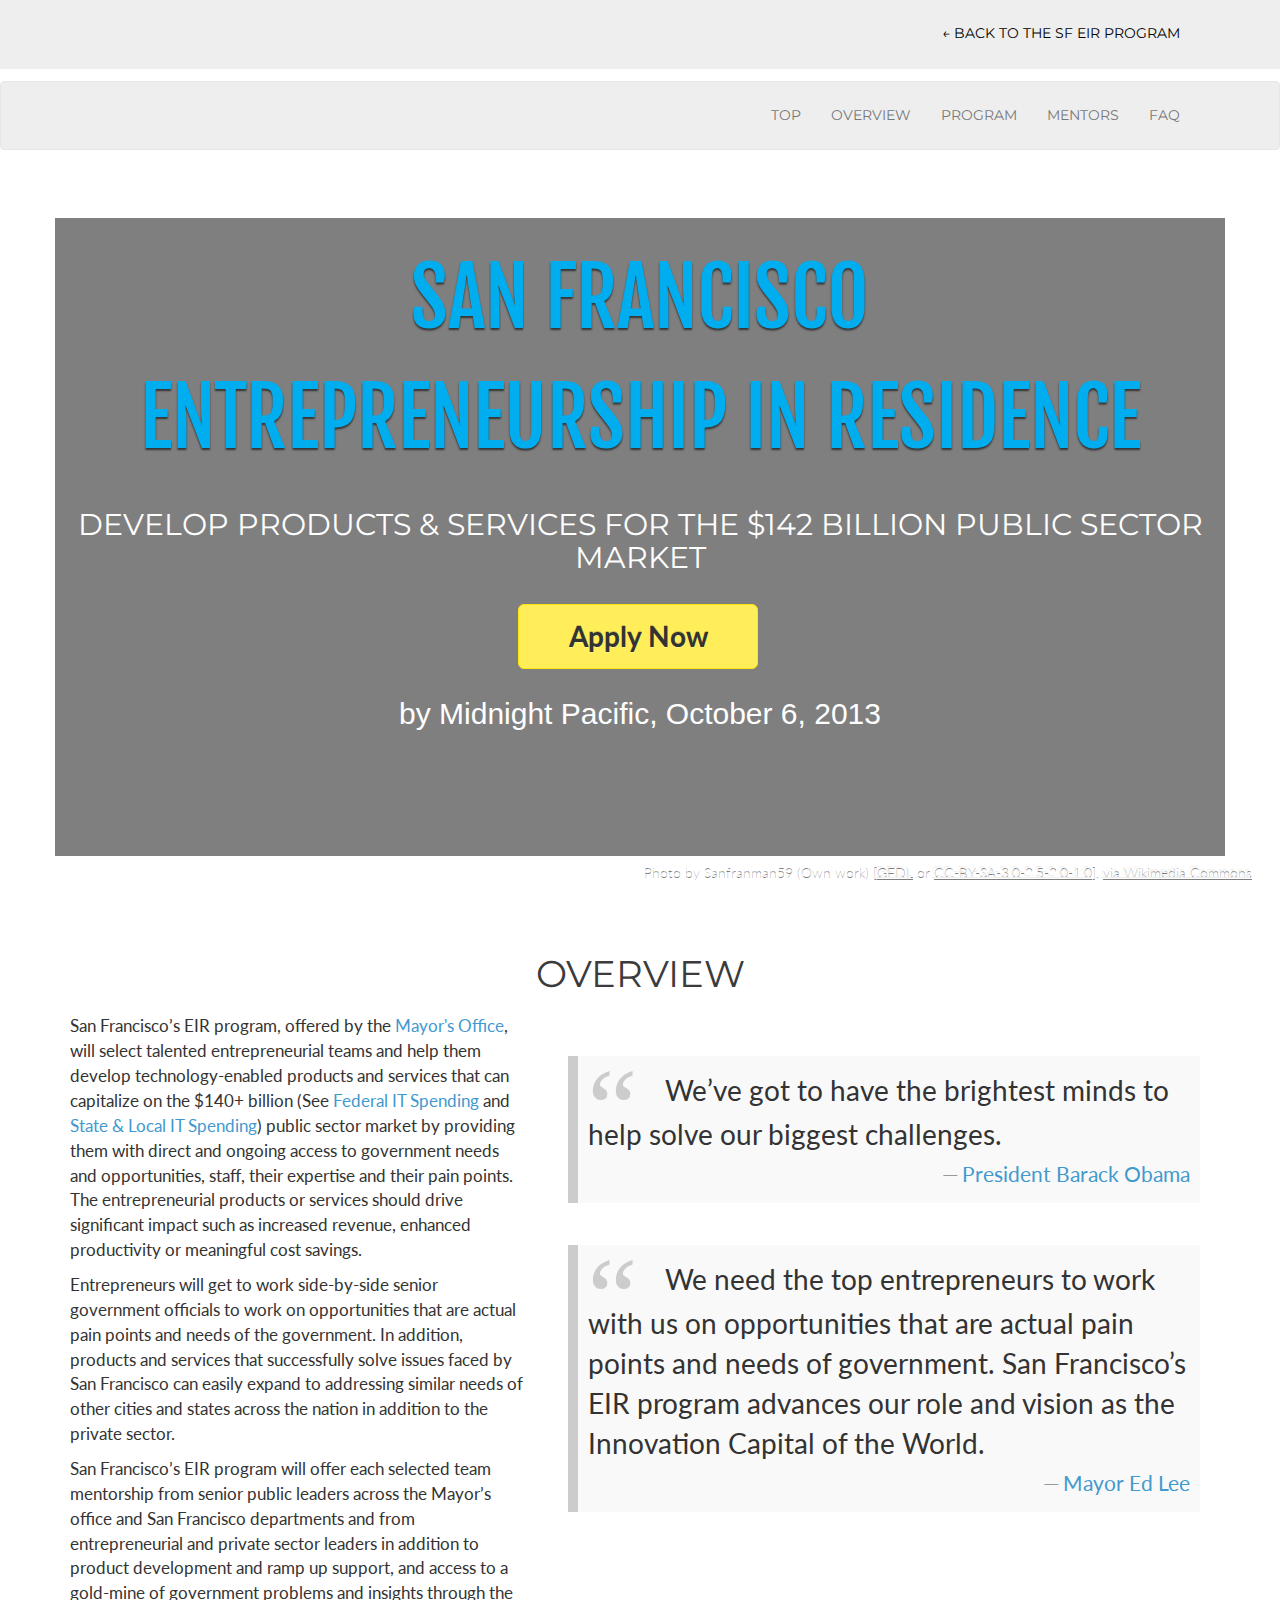
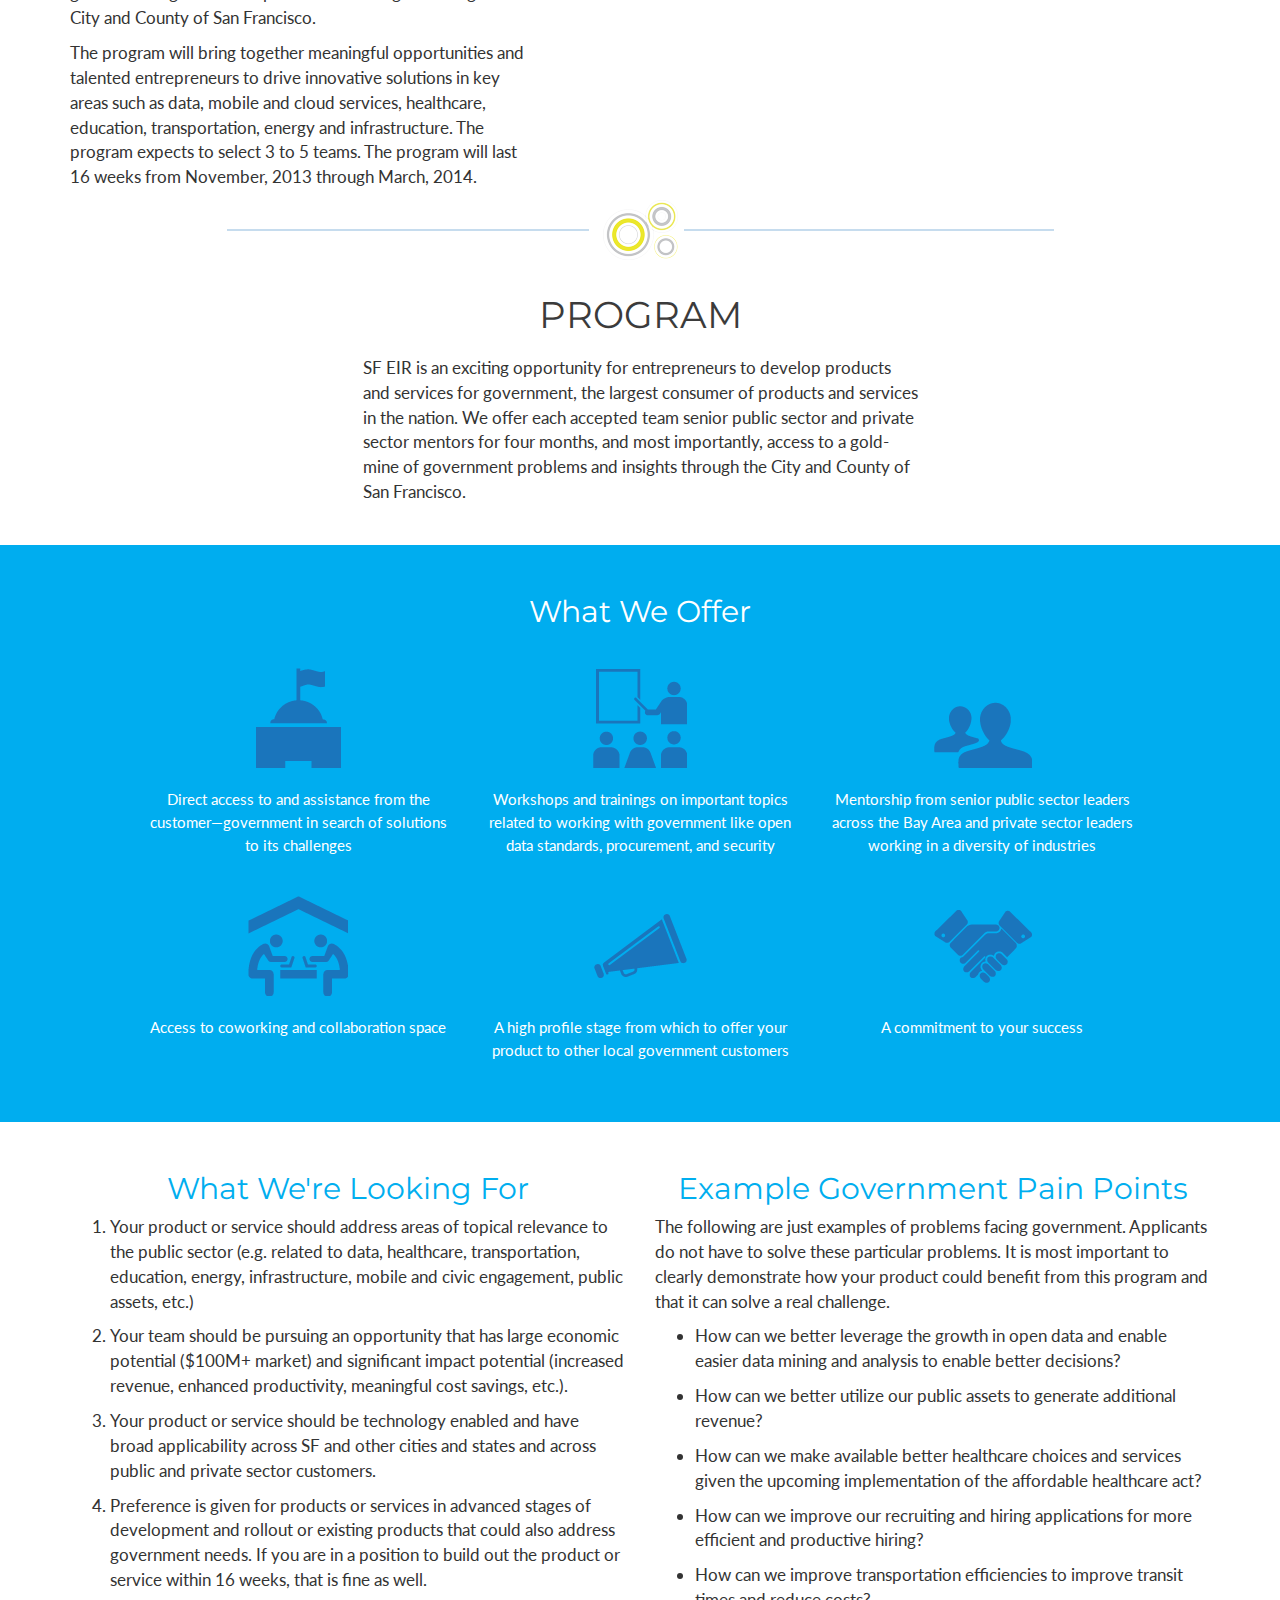
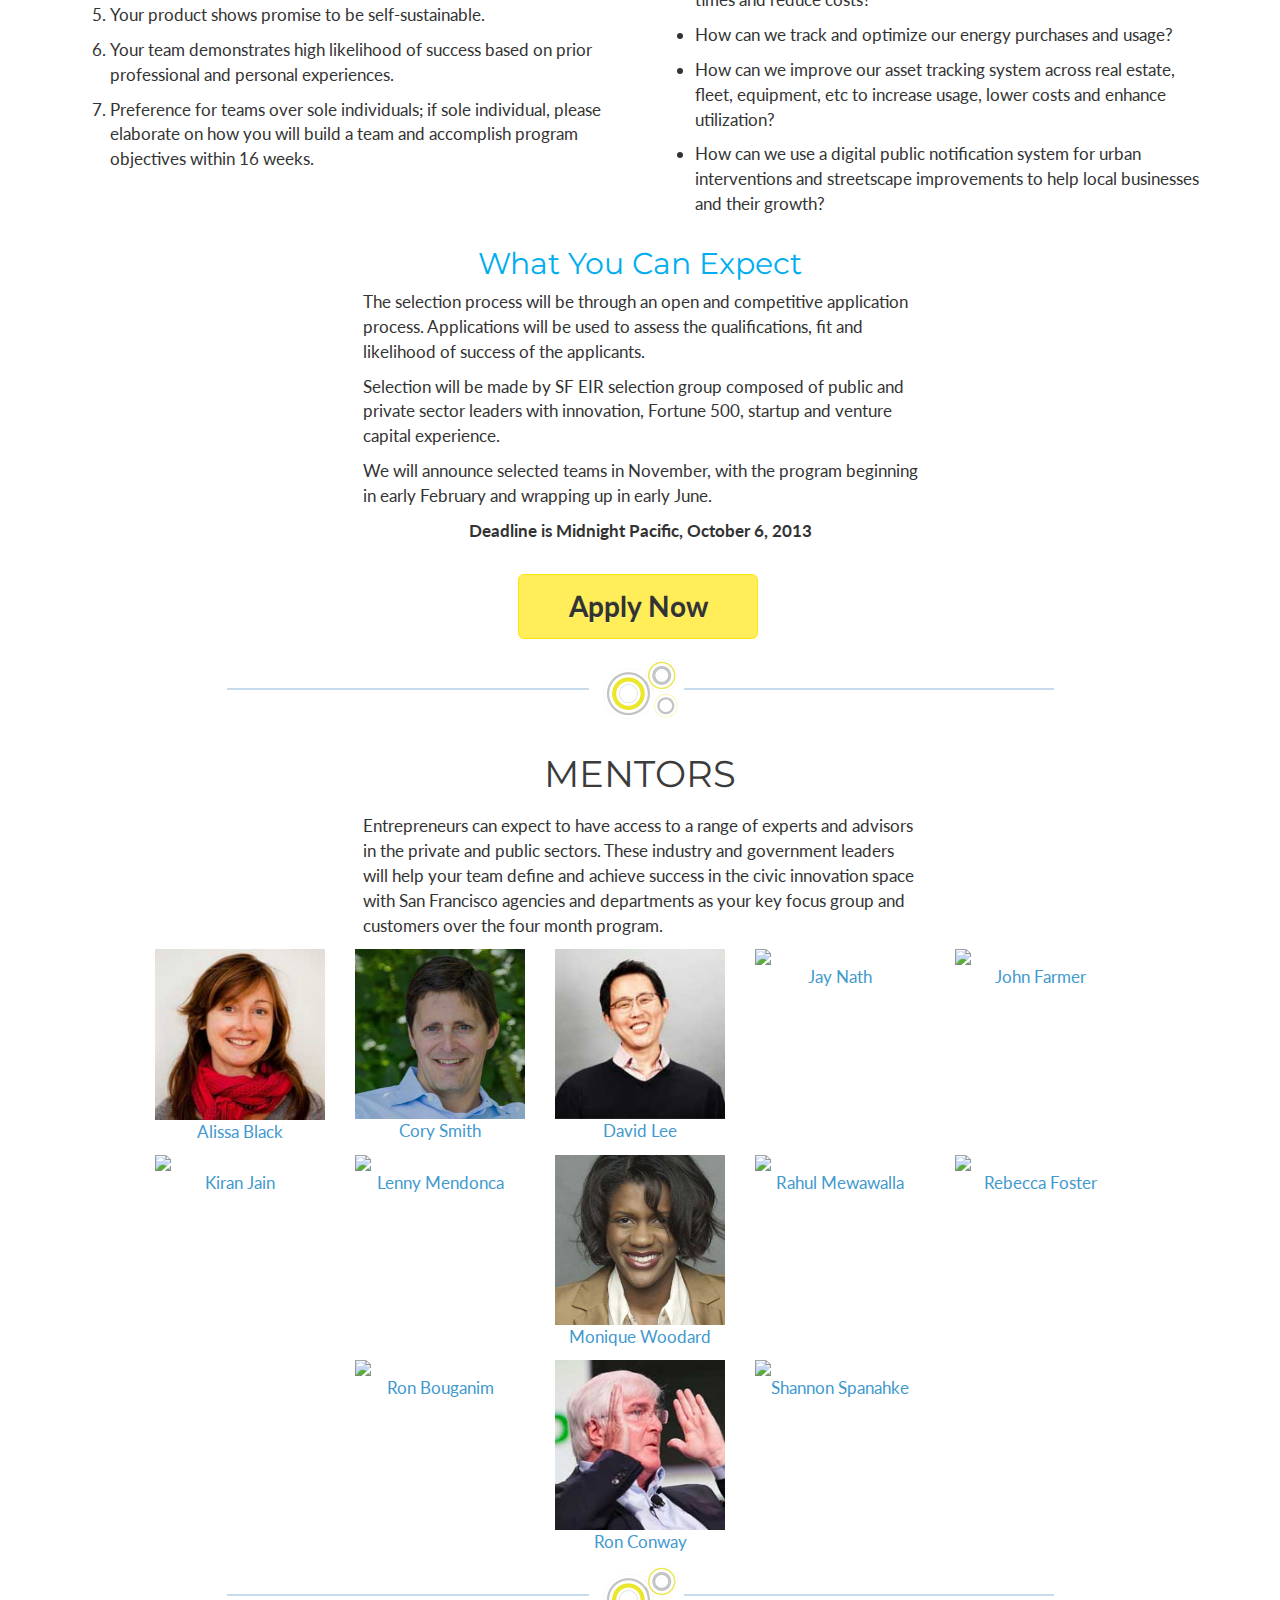
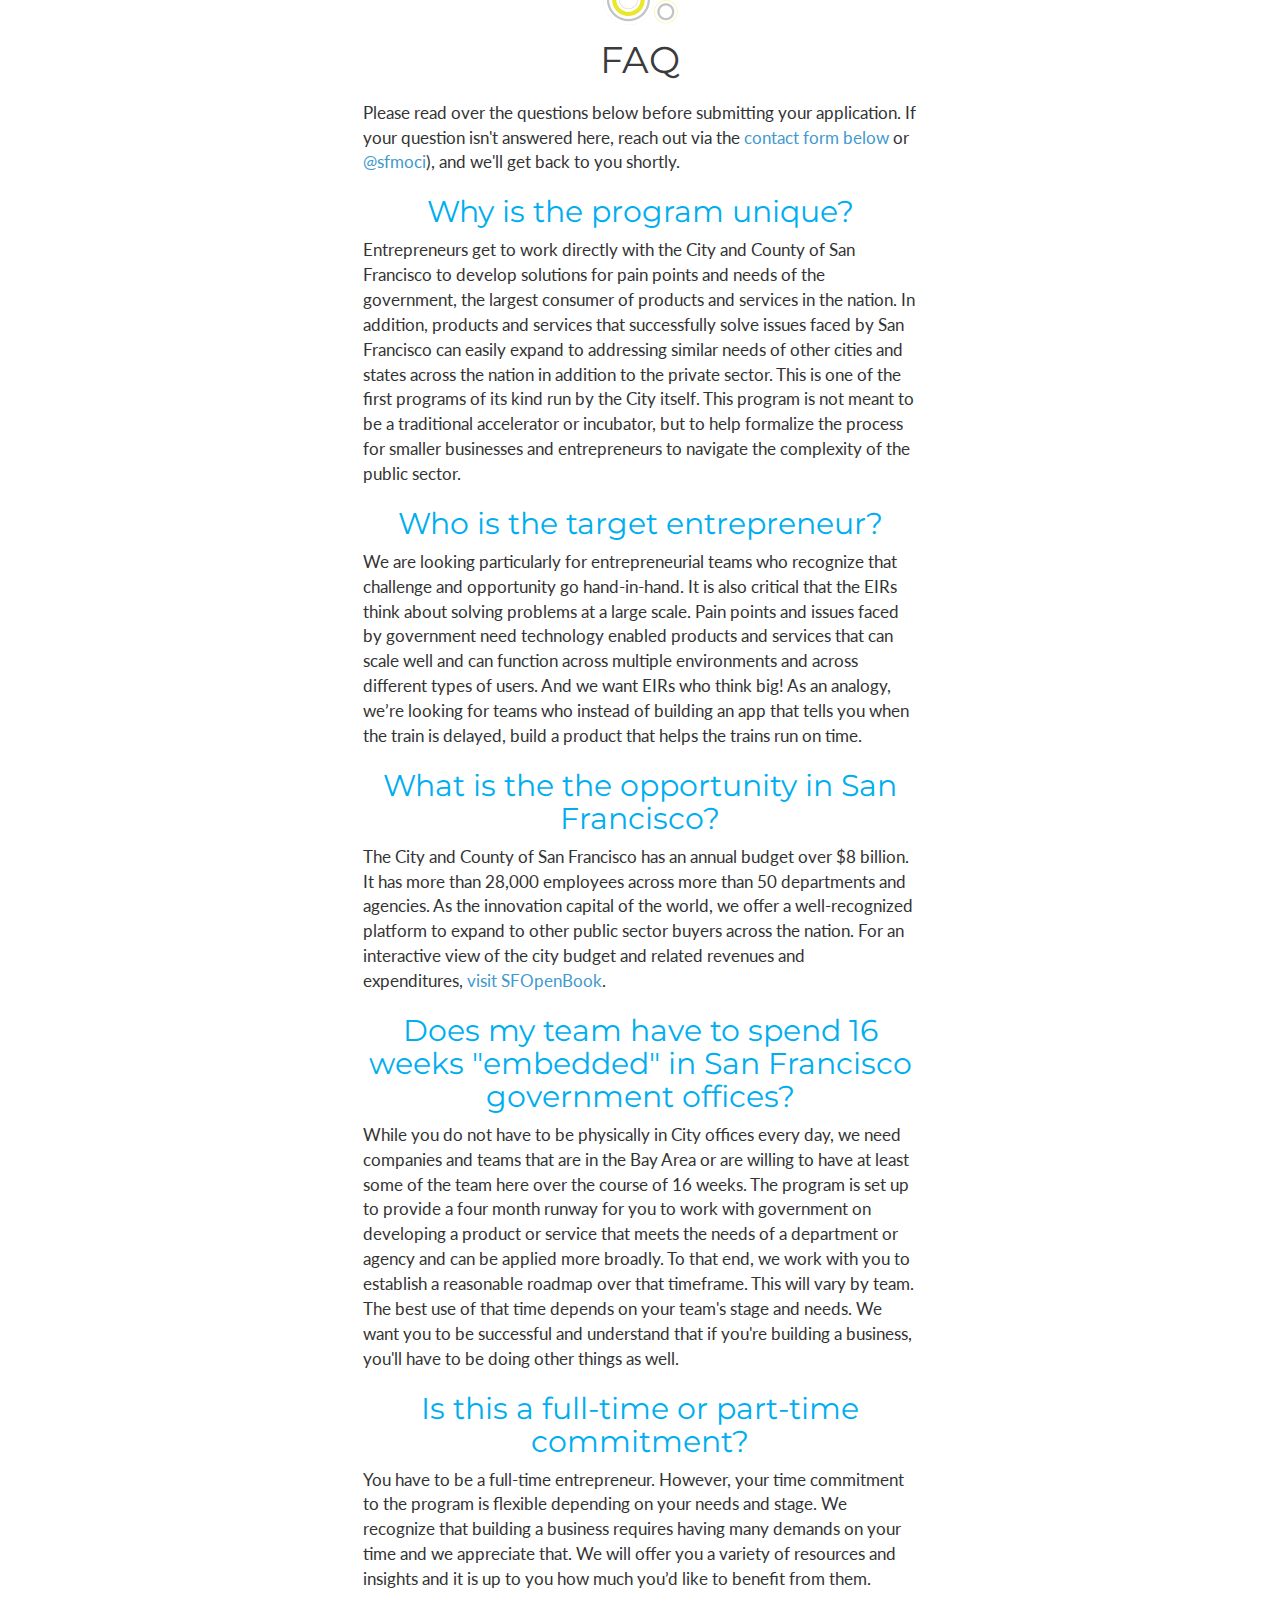
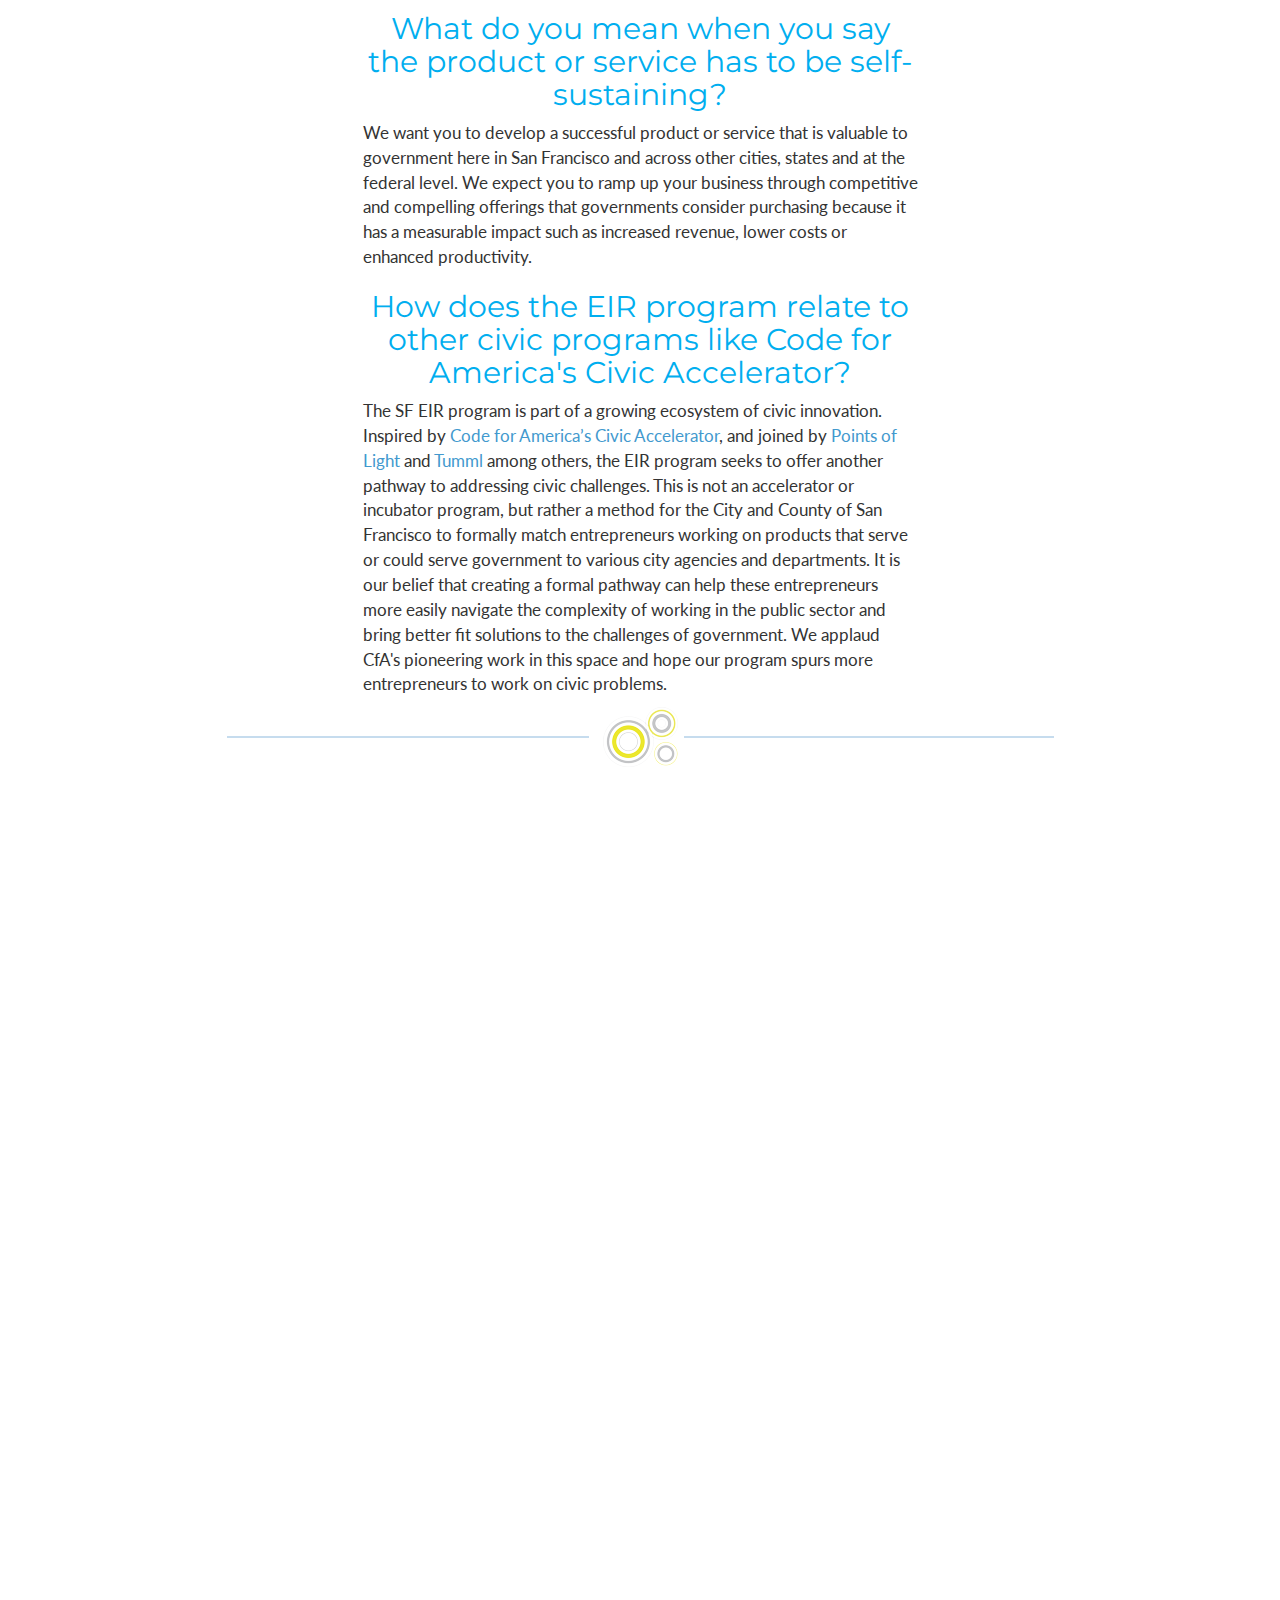
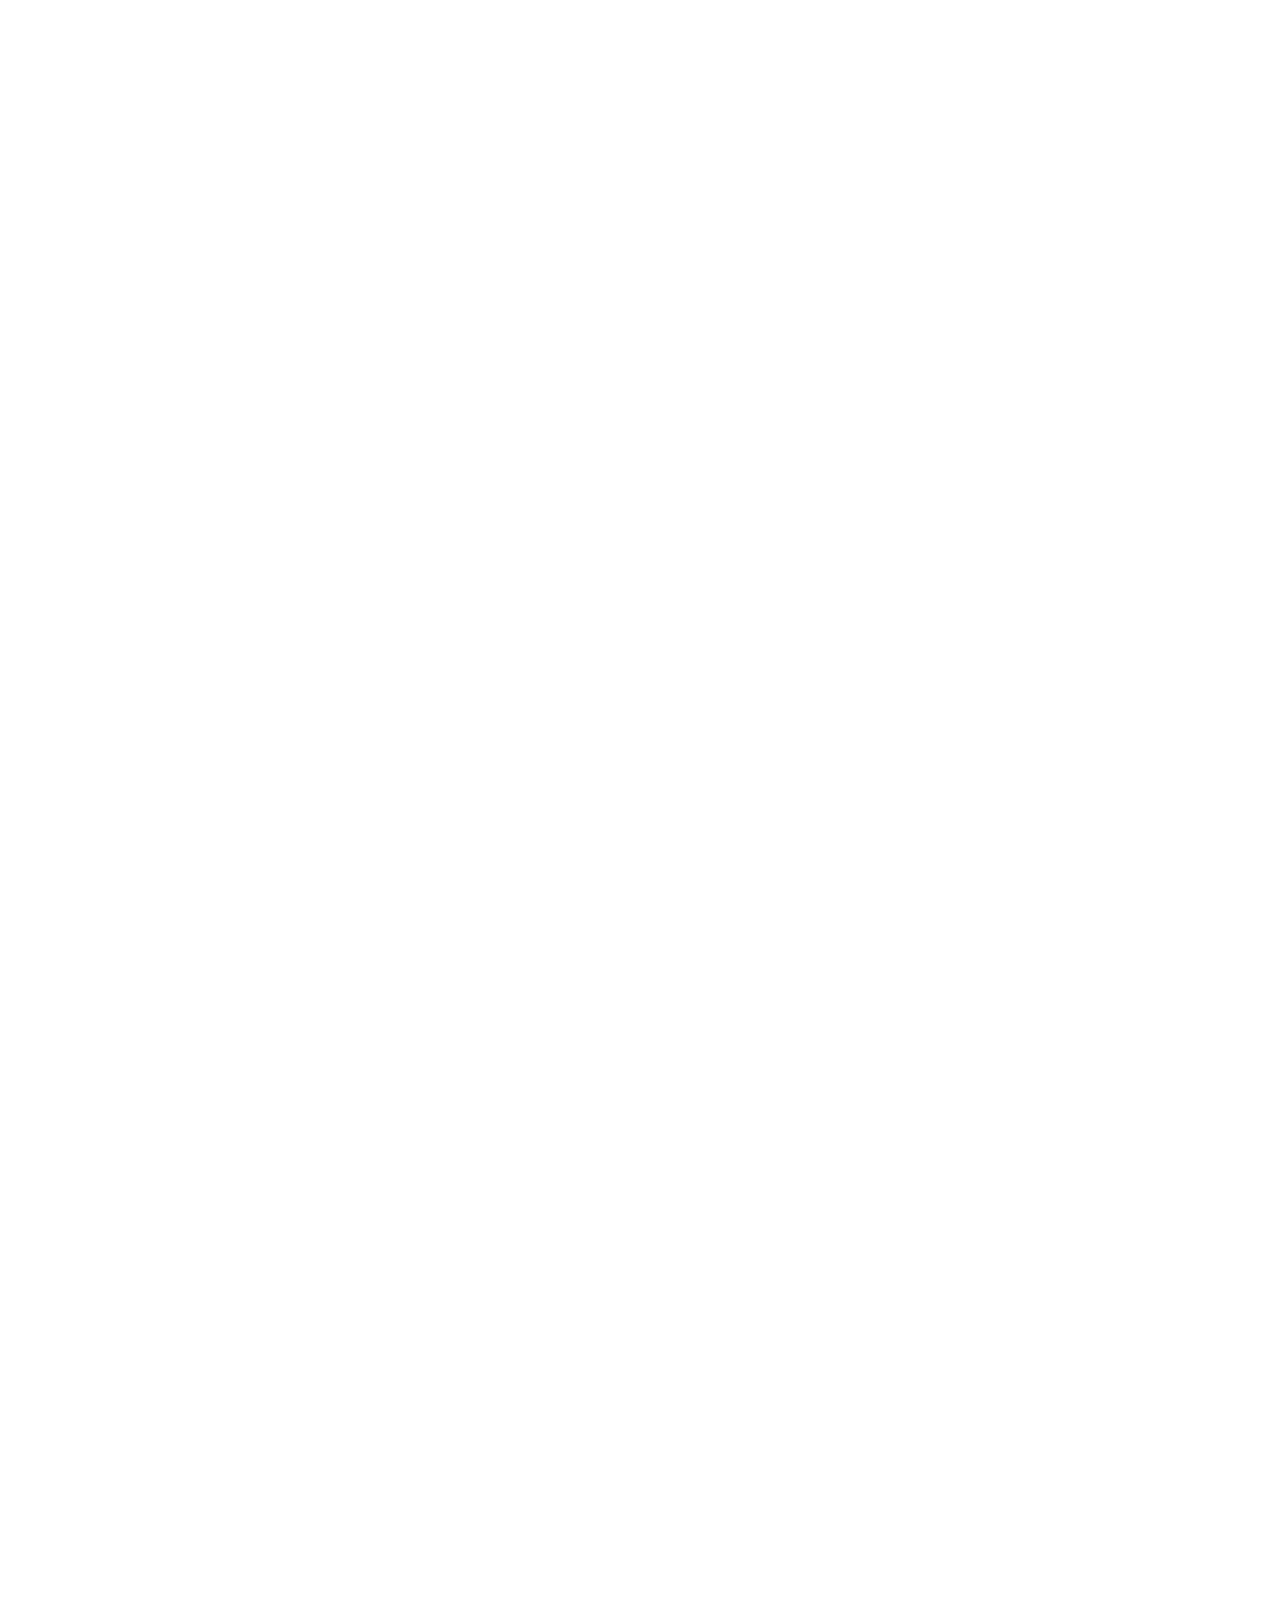
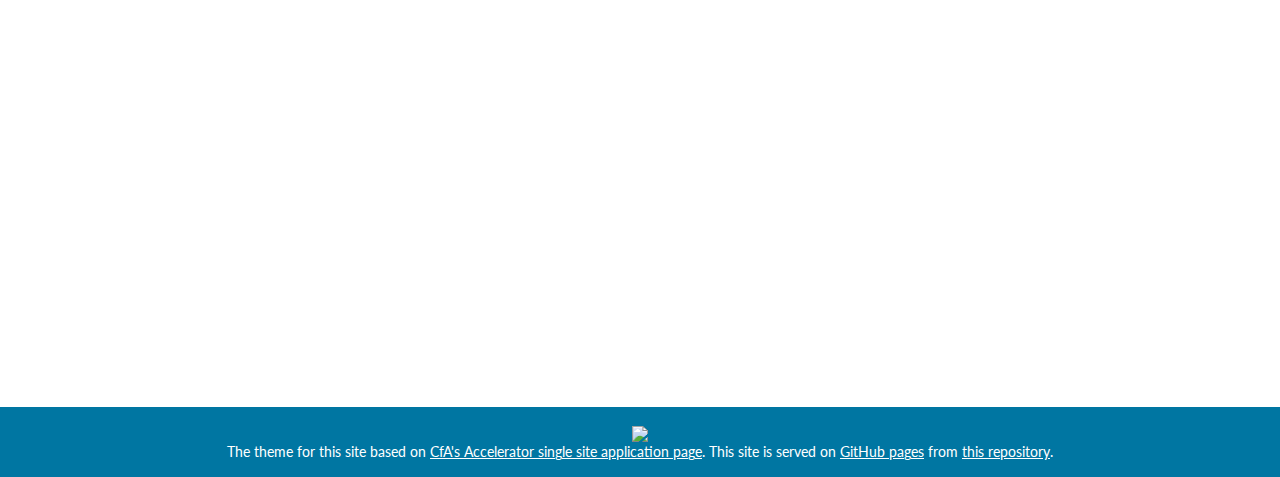
==== commit e6e4bfdd: "add alissa" ====
--- a/index.html
+++ b/index.html
@@ -14,7 +14,8 @@
     <link href="css/bootstrap-ie7.css" rel="stylesheet">
     <![endif]-->
     <link href="css/style.css" rel="stylesheet">
-    <link href='http://fonts.googleapis.com/css?family=Lato:300,400|Montserrat|Fjalla+One' rel='stylesheet' type='text/css'>
+    <link href='http://fonts.googleapis.com/css?family=Lato:300,400|Montserrat|Fjalla+One' rel='stylesheet'
+          type='text/css'>
     <link rel="icon" type="image/ico" href="images/favicon.ico"/>
 
     <!--[if lt IE 9]>
@@ -60,12 +61,15 @@
 <div class="header">
     <div class="container" id="apply">
         <div class="brand-outer-wrapper">
-            <a href="http://innovatesf.com" target="_blank"><img src="/images/city_seal_white.png" width="65px;" style="float:left;"></a>
+            <a href="http://innovatesf.com" target="_blank"><img src="/images/city_seal_white.png" width="65px;"
+                                                                 style="float:left;"></a>
+
             <div class="brand-wrapper">
                 <div class="office-brand-lead">
                     An initiative of
                 </div>
-                <a href="http://innovatesf.com" target="_blank"><h1 class="office-brand">The Mayor's Office of Civic Innovation</h1></a>
+                <a href="http://innovatesf.com" target="_blank"><h1 class="office-brand">The Mayor's Office of Civic
+                    Innovation</h1></a>
             </div>
         </div>
 
@@ -88,7 +92,6 @@
                     <li><a href="#program">Program</a></li>
                     <li><a href="#mentors">Mentors</a></li>
                     <li><a href="#faq">FAQ</a></li>
-                    <li><a href="#getinvolved">Get Involved</a></li>
                 </ul>
             </div>
             <!--/.nav-collapse -->
@@ -110,9 +113,11 @@
             </div>
         </div>
         <div class="photo-credit" style="float: right; color: #FFF; font-size:14px; text-shadow: #000000;">
-        Photo by Sanfranman59 (Own work) [<a href="http://www.gnu.org/copyleft/fdl.html">GFDL</a> or <a href="http://creativecommons.org/licenses/by-sa/3.0">CC-BY-SA-3.0-2.5-2.0-1.0</a>], <a href="http://commons.wikimedia.org/wiki/File%3ASan_Francisco_City_Hall_2.JPG">via Wikimedia Commons</a>
-        </div>
-        </div>
+            Photo by Sanfranman59 (Own work) [<a href="http://www.gnu.org/copyleft/fdl.html">GFDL</a> or <a
+                href="http://creativecommons.org/licenses/by-sa/3.0">CC-BY-SA-3.0-2.5-2.0-1.0</a>], <a
+                href="http://commons.wikimedia.org/wiki/File%3ASan_Francisco_City_Hall_2.JPG">via Wikimedia Commons</a>
+        </div>
+    </div>
 </div>
 
 
@@ -354,6 +359,7 @@
 
                 <p>We will announce selected teams in November, with the program beginning in early February
                     and wrapping up in early June.</p>
+
                 <p style="text-align: center; font-weight: bold;">Deadline is Midnight Pacific, October 6, 2013</p>
 
                 <div class="Apply" style="text-align: center; margin: 0 auto">
@@ -387,7 +393,13 @@
         </div>
         <div class="row" style="text-align: center;">
             <div class="row">
-                <div class="col-md-2 col-sm-2 col-sm-offset-2">
+                <div class="col-md-2 col-sm-2 col-sm-offset-1">
+                    <a data-toggle="modal" href="mentor/alissa-black"><img src="images/photo_alissa_black.jpg" width="100%"
+                                                                         class="img-responsive"/>
+
+                        <p>Alissa Black</a></p>
+                </div>
+                <div class="col-md-2 col-sm-2">
                     <a data-toggle="modal" href="mentor/cory-smith"><img src="images/photo_cory_smith.jpg" width="100%"
                                                                          class="img-responsive"/>
 
@@ -409,7 +421,8 @@
                         <p>Jay Nath</a></p>
                 </div>
                 <div class="col-sm-2">
-                    <a data-toggle="modal" href="mentor/john-paul-farmer"><img src="images/photo_john_farmer.jpg" width="100%"
+                    <a data-toggle="modal" href="mentor/john-paul-farmer"><img src="images/photo_john_farmer.jpg"
+                                                                               width="100%"
                                                                                class="img-responsive"/>
 
                         <p>John Farmer</a></p>
@@ -418,35 +431,47 @@
 
             </div>
             <div class="row">
-                <div class="col-sm-2 col-md-2 col-sm-offset-2">
-                    <a data-toggle="modal" href="mentor/lenny-mendonca"><img src="images/photo_lenny_mendonca.jpg" width="100%"
+                <div class="col-sm-2 col-md-2 col-sm-offset-1">
+                    <a data-toggle="modal" href="mentor/kiran-jain"><img src="images/photo_kiran_jain.jpg" width="100%"
+                                                                         class="img-responsive"/>
+
+                        <p>Kiran Jain</a></p>
+                </div>
+                <div class="col-sm-2 col-md-2">
+                    <a data-toggle="modal" href="mentor/lenny-mendonca"><img src="images/photo_lenny_mendonca.jpg"
+                                                                             width="100%"
                                                                              class="img-responsive"/>
 
                         <p>Lenny Mendonca</a></p>
                 </div>
                 <div class="col-sm-2 col-md-2">
-                    <a data-toggle="modal" href="mentor/monique-woodard"><img src="images/photo_monique_woodard.jpg" width="100%"
+                    <a data-toggle="modal" href="mentor/monique-woodard"><img src="images/photo_monique_woodard.jpg"
+                                                                              width="100%"
                                                                               class="img-responsive"/>
 
                         <p>Monique Woodard</a></p>
                 </div>
 
                 <div class="col-sm-2 col-md-2">
-                    <a data-toggle="modal" href="mentor/rahul-mewawalla"><img src="images/photo_rahul_mewawalla.jpg" width="100%"
+                    <a data-toggle="modal" href="mentor/rahul-mewawalla"><img src="images/photo_rahul_mewawalla.jpg"
+                                                                              width="100%"
                                                                               class="img-responsive"/>
 
                         <p>Rahul Mewawalla</a></p>
                 </div>
                 <div class="col-sm-2 col-md-2">
-                    <a data-toggle="modal" href="mentor/rebecca-foster"><img src="images/photo_rebecca_foster.jpg" width="100%"
-                                                                              class="img-responsive"/>
+                    <a data-toggle="modal" href="mentor/rebecca-foster"><img src="images/photo_rebecca_foster.jpg"
+                                                                             width="100%"
+                                                                             class="img-responsive"/>
 
                         <p>Rebecca Foster</a></p>
                 </div>
             </div>
             <div class="row">
-                <div class="col-md-2 col-sm-2 col-sm-offset-2">
-                    <a data-toggle="modal" href="mentor/ron-bouganim"><img src="images/photo_ron_bouganim.jpg   " width="100%"
+
+                <div class="col-md-2 col-sm-2 col-sm-offset-3">
+                    <a data-toggle="modal" href="mentor/ron-bouganim"><img src="images/photo_ron_bouganim.jpg   "
+                                                                           width="100%"
                                                                            class="img-responsive"/>
 
                         <p>Ron Bouganim</a></p>
@@ -454,22 +479,23 @@
                 <div class="col-sm-2 col-md-2">
                     <a data-toggle="modal" href="mentor/ron-conway"><img src="images/photo_ron_conway.jpg" width="100%"
                                                                          class="img-responsive"/>
+
                         <p>Ron Conway</a></p>
                 </div>
 
                 <div class="col-md-2 col-sm-2">
-                    <a data-toggle="modal" href="mentor/shannon-spanhake"><img src="images/photo_shannon_spanhake.jpg" width="100%"
-                                                                         class="img-responsive"/>
+                    <a data-toggle="modal" href="mentor/shannon-spanhake"><img src="images/photo_shannon_spanhake.jpg"
+                                                                               width="100%"
+                                                                               class="img-responsive"/>
 
                         <p>Shannon Spanahke</a></p>
                 </div>
-                </div>
-            </div>
-        </div>
-        <div class="divider"></div>
-    </div>
-    <!-- /container -->
-</div>
+            </div>
+        </div>
+    </div>
+    <div class="divider"></div>
+</div>
+<!-- /container -->
 <!-- /section -->
 <div class="section" id="faq">
     <div class="container">
@@ -485,33 +511,74 @@
 
                 <h2>Why is the program unique?</h2>
 
-                <p>Entrepreneurs get to work directly with the City and County of San Francisco to develop solutions for pain points and needs of the government, the largest consumer of products and services in the nation. In addition, products and services that successfully solve issues faced by San Francisco can easily expand to addressing similar needs of other cities and states across the nation in addition to the private sector.  This is one of the first programs of its kind run by the City itself. This program is not meant to be a traditional accelerator or incubator, but to help formalize the process for smaller businesses and entrepreneurs to navigate the complexity of the public sector.</p>
+                <p>Entrepreneurs get to work directly with the City and County of San Francisco to develop solutions for
+                    pain points and needs of the government, the largest consumer of products and services in the
+                    nation. In addition, products and services that successfully solve issues faced by San Francisco can
+                    easily expand to addressing similar needs of other cities and states across the nation in addition
+                    to the private sector. This is one of the first programs of its kind run by the City itself. This
+                    program is not meant to be a traditional accelerator or incubator, but to help formalize the process
+                    for smaller businesses and entrepreneurs to navigate the complexity of the public sector.</p>
 
                 <h2>Who is the target entrepreneur?</h2>
 
-                <p>We are looking particularly for entrepreneurial teams who recognize that challenge and opportunity go hand-in-hand. It is also critical that the EIRs think about solving problems at a large scale. Pain points and issues faced by government need technology enabled products and services that can scale well and can function across multiple environments and across different types of users. And we want EIRs who think big! As an analogy, we’re looking for teams who instead of building an app that tells you when the train is delayed, build a product that helps the trains run on time.
+                <p>We are looking particularly for entrepreneurial teams who recognize that challenge and opportunity go
+                    hand-in-hand. It is also critical that the EIRs think about solving problems at a large scale. Pain
+                    points and issues faced by government need technology enabled products and services that can scale
+                    well and can function across multiple environments and across different types of users. And we want
+                    EIRs who think big! As an analogy, we’re looking for teams who instead of building an app that tells
+                    you when the train is delayed, build a product that helps the trains run on time.
                 </p>
 
                 <h2>What is the the opportunity in San Francisco?</h2>
 
-                <p>The City and County of San Francisco has an annual budget over $8 billion. It has more than 28,000 employees across more than 50 departments and agencies. As the innovation capital of the world, we offer a well-recognized platform to expand to other public sector buyers across the nation. For an interactive view of the city budget and related revenues and expenditures, <a href="http://openbook.sfgov.org/">visit
+                <p>The City and County of San Francisco has an annual budget over $8 billion. It has more than 28,000
+                    employees across more than 50 departments and agencies. As the innovation capital of the world, we
+                    offer a well-recognized platform to expand to other public sector buyers across the nation. For an
+                    interactive view of the city budget and related revenues and expenditures, <a
+                            href="http://openbook.sfgov.org/">visit
                         SFOpenBook</a>.
                 </p>
 
                 <h2>Does my team have to spend 16 weeks "embedded" in San Francisco government offices?</h2>
 
-                <p>While you do not have to be physically in City offices every day, we need companies and teams that are in the Bay Area or are willing to have at least some of the team here over the course of 16 weeks. The program is set up to provide a four month runway for you to work with government on developing a product or service that meets the needs of a department or agency and can be applied more broadly. To that end, we work with you to establish a reasonable roadmap over that timeframe. This will vary by team. The best use of that time depends on your team's stage and needs. We want you to be successful and understand that if you're building a business, you'll have to be doing other things as well.
+                <p>While you do not have to be physically in City offices every day, we need companies and teams that
+                    are in the Bay Area or are willing to have at least some of the team here over the course of 16
+                    weeks. The program is set up to provide a four month runway for you to work with government on
+                    developing a product or service that meets the needs of a department or agency and can be applied
+                    more broadly. To that end, we work with you to establish a reasonable roadmap over that timeframe.
+                    This will vary by team. The best use of that time depends on your team's stage and needs. We want
+                    you to be successful and understand that if you're building a business, you'll have to be doing
+                    other things as well.
                 </p>
 
                 <h2>Is this a full-time or part-time commitment?</h2>
 
-                <p>You have to be a full-time entrepreneur. However, your time commitment to the program is flexible depending on your needs and stage. We recognize that building a business requires having many demands on your time and we appreciate that. We will offer you a variety of resources and insights and it is up to you how much you’d like to benefit from them.</p>
+                <p>You have to be a full-time entrepreneur. However, your time commitment to the program is flexible
+                    depending on your needs and stage. We recognize that building a business requires having many
+                    demands on your time and we appreciate that. We will offer you a variety of resources and insights
+                    and it is up to you how much you’d like to benefit from them.</p>
 
                 <h2>What do you mean when you say the product or service has to be self-sustaining?</h2>
-                <p>We want you to develop a successful product or service that is valuable to government here in San Francisco and across other cities, states and at the federal level. We expect you to ramp up your business through competitive and compelling offerings that governments consider purchasing because it has a measurable impact such as increased revenue, lower costs or enhanced productivity. </p>
-
-                <h2>How does the EIR program relate to other civic programs like Code for America's Civic Accelerator?</h2>
-                <p>The SF EIR program is part of a growing ecosystem of civic innovation.  Inspired by <a href="http://www.codeforamerica.org/accelerator/">Code for America’s Civic Accelerator</a>, and joined by <a href="http://www.pointsoflight.org/civic-incubator/civic-accelerator">Points of Light</a> and <a href="http://tumml.org/">Tumml</a> among others, the EIR program seeks to offer another pathway to addressing civic challenges.  This is not an accelerator or incubator program, but rather a method for the City and County of San Francisco to formally match entrepreneurs working on products that serve or could serve government to various city agencies and departments.  It is our belief that creating a formal pathway can help these entrepreneurs more easily navigate the complexity of working in the public sector and bring better fit solutions to the challenges of government.  We applaud CfA's pioneering work in this space and hope our program spurs more entrepreneurs to work on civic problems.</p>
+
+                <p>We want you to develop a successful product or service that is valuable to government here in San
+                    Francisco and across other cities, states and at the federal level. We expect you to ramp up your
+                    business through competitive and compelling offerings that governments consider purchasing because
+                    it has a measurable impact such as increased revenue, lower costs or enhanced productivity. </p>
+
+                <h2>How does the EIR program relate to other civic programs like Code for America's Civic
+                    Accelerator?</h2>
+
+                <p>The SF EIR program is part of a growing ecosystem of civic innovation. Inspired by <a
+                        href="http://www.codeforamerica.org/accelerator/">Code for America’s Civic Accelerator</a>, and
+                    joined by <a href="http://www.pointsoflight.org/civic-incubator/civic-accelerator">Points of
+                        Light</a> and <a href="http://tumml.org/">Tumml</a> among others, the EIR program seeks to offer
+                    another pathway to addressing civic challenges. This is not an accelerator or incubator program, but
+                    rather a method for the City and County of San Francisco to formally match entrepreneurs working on
+                    products that serve or could serve government to various city agencies and departments. It is our
+                    belief that creating a formal pathway can help these entrepreneurs more easily navigate the
+                    complexity of working in the public sector and bring better fit solutions to the challenges of
+                    government. We applaud CfA's pioneering work in this space and hope our program spurs more
+                    entrepreneurs to work on civic problems.</p>
 
             </div>
             <div class="divider"></div>
@@ -520,7 +587,7 @@
     </div>
     <!-- /container -->
 </div>
-<!-- section -->
+<!-- section
 <div class="section" id="getinvolved">
     <div class="container">
         <h1>Get Involved</h1>
@@ -638,297 +705,14 @@
         <a href="http://www.sfgov.org" target="_blank"><img src="images/city_seal_white.png"/></a>
     </div>
     <div style="text-align: center; color: #fff;">
-        The theme for this site based on <a style="color:#fff; text-decoration: underline;" href="https://github.com/codeforamerica/CfA_Accelerator">CfA's Accelerator single site application page</a>. This site is served on <a style="color: #fff; text-decoration: underline;" href="http://pages.github.com/">GitHub pages</a> from <a style="color: #fff; text-decoration: underline;" href="http://www.github.com/sfmoci/sfeir">this repository</a>.
-    </div>
-</div>
-
-<!-- Modals -->
-
-<div class="modal fade" id="lenny-modal" tabindex="-1" role="dialog" aria-labelledby="myModalLabel" aria-hidden="true">
-    <div class="modal-dialog">
-        <div class="modal-content">
-            <div class="modal-header">
-                <button type="button" class="close" data-dismiss="modal" aria-hidden="true">&times;</button>
-                <h4 class="modal-title">Lenny Mendonca</h4>
-            </div>
-            <div class="modal-body">
-                <p>Lenny is a co-founder of McKinsey’s Public Sector Practice and a director (senior partner) in the
-                    Washington DC and San Francisco offices. He works with state and local governments and is part of
-                    the leadership team of the McKinsey Center for Government. Lenny led the Firm’s knowledge
-                    development efforts overseeing the McKinsey Global Institute and the Firm's communications, which
-                    includes the McKinsey Quarterly, and has served for a decade on the McKinsey Shareholder Council
-                    (its board of directors). Since joining McKinsey in 1983, he has helped numerous public-sector,
-                    nonprofit, and corporate clients address their most complex management challenges.</p>
-
-                <p>Lenny’s areas of expertise include globalization, corporate social responsibility, economic
-                    development, regulation, and education. Among other projects, he supported a government agency as it
-                    prepared to implement a major piece of legislation; this work included the creation of tracking and
-                    reporting tools, the formation of cross-agency teams to facilitate dialogue, and the design of a
-                    senior-level organizational structure for managing implementation. Lenny also recently helped an
-                    environmental nonprofit group create a five-year corporate strategy and a corresponding six-month
-                    work plan and assisted a hospital chain in implementing a large-scale lean transformation
-                    program.</p>
-
-                <p>Lenny holds an MBA and certificate in public management from Stanford Graduate School of Business. He
-                    holds an AB, magna cum laude, in economics from Harvard University. Lenny serves on the boards of
-                    several nonprofit organizations and business councils.</p>
-
-                <p>He is the Chairman Emeritus of the Bay Area Council and the Economic Institute of the Bay Area, and
-                    was vice-chair of the Stanford Graduate School of Business Advisory Council. He serves on the boards
-                    of The New America Foundation, The Committee for Economic Development, Common Cause, California
-                    Forward, the Bay Area Science and Innovation Consortium, and The California Business for Educational
-                    Excellence Foundation, and he is Chairman of ChildenNow. He is a member of the Council on Foreign
-                    Relations and founder and chairman of Fuse Corps.</p>
-            </div>
-            <div class="modal-footer">
-                <button type="button" class="btn btn-default" data-dismiss="modal">Close</button>
-            </div>
-        </div>
-        <!-- /.modal-content -->
-    </div>
-    <!-- /.modal-dialog -->
-</div>
-<!-- /.modal -->
-
-<div class="modal fade" id="john-modal" tabindex="-1" role="dialog" aria-labelledby="myModalLabel" aria-hidden="true">
-    <div class="modal-dialog">
-        <div class="modal-content">
-            <div class="modal-header">
-                <button type="button" class="close" data-dismiss="modal" aria-hidden="true">&times;</button>
-                <h4 class="modal-title">John Paul Farmer</h4>
-            </div>
-            <div class="modal-body">
-                <p>John Paul Farmer serves as Senior Advisor for Innovation in the White House Office of Science and
-                    Technology Policy. In this role, he has focused on the President’s innovation agenda, spearheading
-                    government innovation through the Presidential Innovation Fellows program while promoting policies
-                    that support entrepreneurship and economic growth in the private sector.</p>
-
-                <p>Previously, John served in the Administration as Senior Advisor for Healthcare Reform, developing the
-                    Multi-State Plan program to provide greater consumer choice via the Health Insurance Marketplaces,
-                    implementing the Pre-Existing Condition Insurance Plan program for those with serious health
-                    conditions, and integrating the Blue Button Download My Data technology into the digital health
-                    records of millions of Federal employees. </p>
-
-                <p>Before his appointment, John worked in the investment management industry at Lehman Brothers and
-                    Credit Suisse, launching new business initiatives, identifying investment opportunities, and
-                    assessing a broad range of risks during the global financial crisis. </p>
-
-                <p>He also played professional baseball in the minor league systems of the Los Angeles Dodgers and
-                    Atlanta Braves, compiling a .344 career batting average. </p>
-
-                <p>John graduated with honors from the Graduate School of Business at Columbia University with an M.B.A.
-                    in Finance & Economics and International Entrepreneurship and graduated with honors from Harvard
-                    University with an A.B. in Government. He grew up in Pittsburgh, PA and Minneapolis, MN, and now
-                    lives in New York, NY and Washington, DC.</p>
-            </div>
-            <div class="modal-footer">
-                <button type="button" class="btn btn-default" data-dismiss="modal">Close</button>
-            </div>
-        </div>
-        <!-- /.modal-content -->
-    </div>
-    <!-- /.modal-dialog -->
-</div>
-<!-- /.modal -->
-
-<div class="modal fade" id="rahul-modal" tabindex="-1" role="dialog" aria-labelledby="myModalLabel" aria-hidden="true">
-    <div class="modal-dialog">
-        <div class="modal-content">
-            <div class="modal-header">
-                <button type="button" class="close" data-dismiss="modal" aria-hidden="true">&times;</button>
-                <h4 class="modal-title">Rahul Mewawalla</h4>
-            </div>
-            <div class="modal-body">
-                <p>Rahul Mewawalla has held senior business leadership and entrepreneurial roles with Fortune 500 and
-                    high growth companies. He is senior advisor to San Francisco Mayor’s office of innovation.</p>
-
-                <p>Rahul’s strategic and operational experiences span business and P&L leadership, product and
-                    operations, sales and business development, strategy and M&A, and global growth. He has served as a
-                    senior leader with companies such as Nokia, NBC Universal/General Electric and Comcast, Yahoo! and
-                    Monitor Group.</p>
-
-                <p>Rahul worked across Nokia’s multi-billion businesses in connected devices, communications, commerce
-                    and services across the Americas, Europe and Asia. He also led global P&L and was the organizational
-                    leader for payments, consumer and enterprise financial services and was responsible for the product
-                    and solutions, services and operations divisions. Under his leadership, the businesses grew
-                    multifold across revenues, customers and distribution.</p>
-
-                <p>He also drove market expansion and growth as global head of strategic development across the
-                    operating units for smart devices, mobile services, tablet, marketplace, apps, social, location and
-                    commerce. Rahul established a global organization across New York, Silicon Valley, Europe and the
-                    Asia-Pacific. The businesses under his leadership were recognized with the 2012 Gold Award at Future
-                    Mobile Awards for their outstanding contribution and market impact.</p>
-
-                <p>Rahul was previously with NBC Universal/General Electric and Comcast with leading cable networks
-                    (CNBC, MSNBC, USA, Bravo, Syfy, Oxygen, Chiller, Sleuth, Mun2, Universal HD), television (NBC,
-                    Telemundo), sports (Olympics, NFL), filmed entertainment (Universal Pictures, Focus Features),
-                    digital (Hulu and NBC) and affiliates (The Weather Channel, A&E, History and Lifetime). He advanced
-                    growth activities and business operations across the $20 billion operating units. He was also
-                    engaged on transformative efforts including the $37.5 billion landmark transaction with Comcast to
-                    bring together NBC Universal and Comcast’s assets and helped lead the operations integration for the
-                    NBCU-Comcast combination.</p>
-
-                <p>Prior to that, Rahul held leadership roles with Yahoo!, a global internet company with more than 500
-                    million consumers worldwide. While at Monitor Ventures, he worked with entrepreneurial startups and
-                    portfolio companies across consumer and enterprise products and technologies, hardware, software and
-                    business services. In addition, he also served with Monitor Group where he worked with Fortune 500
-                    companies and governments across consumer goods, technology, media, communications, healthcare and
-                    financial services industries.</p>
-
-                <p>Rahul has been a speaker and judge at business and technology institutions such as Harvard, Stanford,
-                    MIT, Wharton, Yale, Duke, University of California and at leading events such as the Intel Capital
-                    CEO Summit, Red Herring CEO Conference as well as the Federal Labs Consortium World’s Best
-                    Technologies. He has also served as Advisor to Stanford University Persuasive Technology Lab, Chair
-                    of the Venture Capital Task Force Committee on Services and Systems, and on the MIT-Stanford Venture
-                    Lab Planning Committee. Rahul holds an MBA from the Kellogg School of Management at Northwestern
-                    University.</p>
-            </div>
-            <div class="modal-footer">
-                <button type="button" class="btn btn-default" data-dismiss="modal">Close</button>
-            </div>
-        </div>
-        <!-- /.modal-content -->
-    </div>
-    <!-- /.modal-dialog -->
-</div>
-<!-- /.modal -->
-
-<div class="modal fade" id="rebecca-modal" tabindex="-1" role="dialog" aria-labelledby="myModalLabel"
-     aria-hidden="true">
-    <div class="modal-dialog">
-        <div class="modal-content">
-            <div class="modal-header">
-                <button type="button" class="close" data-dismiss="modal" aria-hidden="true">&times;</button>
-                <h4 class="modal-title">Rebecca Foster</h4>
-            </div>
-            <div class="modal-body">
-                <p>Rebecca Foster is an advisor for the Mayor’s Office of Innovation for the City and County of San
-                    Francisco. Prior to her position at the Mayor’s Office, Rebecca worked as an investment banker in
-                    the Public Sector & Infrastructure group at Goldman Sachs for eight years.</p>
-
-                <p>Rebecca served as lead banker, project manager, or key team member on over $13 billion in lead
-                    managed financings for state and city governments, universities, and public power entities. She led
-                    the firm’s banking efforts for several Western states, and was responsible for developing and
-                    executing business strategy and managing state coverage teams. Rebecca led and project-managed
-                    transactions ranging from the State of Colorado’s successful $684M unemployment insurance financing
-                    to UC Regents’ $1.2B working capital borrowing to address pension-related costs. She also managed
-                    several debt and advisory related transactions with the Los Angeles Department of Water and Power as
-                    they moved to reduce their carbon footprint. While in New York, she played a key role in developing
-                    the relationship with Florida Citizens and the Florida Hurricane Catastrophe Fund, subsequently
-                    managing execution for over $6B of Florida’s debt issuance to prepare for hurricanes, including
-                    placing $3.5B in bonds during financial crisis. As part of her efforts she worked with Florida’s
-                    Governor and Treasurer to define best strategies to balance support of state’s economy by providing
-                    hurricane insurance while also managing risk to state’s capital position.</p>
-
-                <p>In 2008, Rebecca was selected for a one-year position as the Chief of Staff/Business Manager for the
-                    national Public Sector & Infrastructure Department. In this role she managed changes to the
-                    business’s structure and strategy around the financial crisis, handled day-to-day business
-                    operations, fielded press inquiries, and developed and presented analyses on business strategy,
-                    revenue growth, and organizational structure. She also managed staffing, reviews, and compensation
-                    planning for over 30 team-members during a period of dramatic headcount reduction.</p>
-
-                <p>Prior to Goldman, Rebecca worked in urban development, real-estate, and energy-related consulting at
-                    HR&A Advisors. In her work at HR&A, she managed the public-private redevelopment effort of the
-                    Anacostia and Southwest waterfronts in Washington, D.C., ran the energy-efficiency loan program for
-                    the New York State Energy Research and Development Authority, analyzed property tax code changes for
-                    the Real Estate Board of New York, and worked on public-private park development projects from
-                    Charlotte, North Carolina to Brooklyn, New York.</p>
-
-                <p>As a Coro Fellow in New York City she reported for the Village Voice newspaper, developed a
-                    field-communication strategy for the NYC Parks Department, and ran local operations for a New Jersey
-                    congressional election, among other projects. During graduate school Rebecca worked at the White
-                    House Office of Management and Budget focusing on urban development, and she started her career
-                    spending six summers as a river guide on rivers throughout the Western US.</p>
-
-                <p>Rebecca received her B.A. from Brown, earning Magna Cum Laude and Departmental honors for her thesis
-                    and being elected to Phi Beta Kappa. At Brown she captained the nationally-ranked ultimate Frisbee
-                    team and was a program coordinator at the Center for Public Service. Rebecca received her MBA from
-                    Stanford, where she ran the Public Management Initiative, published a paper on the business impacts
-                    of Climate Change, and was president of the Government and Politics club.</p>
-
-                <p>Rebecca is a currently an active board member of the Mission Preparatory School, a K-8 charter school
-                    serving some of San Francisco’s most underserved students, and ARTA, a non-profit whitewater rafting
-                    organization. Over the last ten years she has run several marathons and triathlons. She loves to
-                    explore the mountains, rivers, ocean, and San Francisco neighborhoods with her husband Doug and two
-                    boys.</p>
-            </div>
-            <div class="modal-footer">
-                <button type="button" class="btn btn-default" data-dismiss="modal">Close</button>
-            </div>
-        </div>
-        <!-- /.modal-content -->
-    </div>
-    <!-- /.modal-dialog -->
-</div>
-<!-- /.modal -->
-
-<div class="modal fade" id="jay-modal" tabindex="-1" role="dialog" aria-labelledby="myModalLabel" aria-hidden="true">
-    <div class="modal-dialog">
-        <div class="modal-content">
-            <div class="modal-header">
-                <button type="button" class="close" data-dismiss="modal" aria-hidden="true">&times;</button>
-                <h4 class="modal-title">Jay Nath</h4>
-            </div>
-            <div class="modal-body">
-                <p>As San Francisco’s first Chief innovation Officer, Jay Nath works with the tech community and the
-                    public to help make government become more transparent, efficient, and constituent- focused. Jay
-                    applies modern, agile thinking to government administration, focusing on “lean government” as a
-                    platform for innovation. Prior to 2012, Jay was the Director of Innovation at the Department of
-                    Technology where he established the nation’s first open source software policy for a city government
-                    and authored open data legislation mandating City departments to make nearly all non-confidential
-                    datasets available to the public via DataSF, the City’s open data portal. Prior to becoming a civil
-                    servant, Jay Nath worked at SquareTrade as a senior product manager and at PricewaterhouseCoopers as
-                    a senior consultant.
-                </p>
-            </div>
-            <div class="modal-footer">
-                <button type="button" class="btn btn-default" data-dismiss="modal">Close</button>
-            </div>
-        </div>
-        <!-- /.modal-content -->
-    </div>
-    <!-- /.modal-dialog -->
-</div>
-<!-- /.modal -->
-
-<div class="modal fade" id="dave-modal" tabindex="-1" role="dialog" aria-labelledby="myModalLabel" aria-hidden="true">
-    <div class="modal-dialog">
-        <div class="modal-content">
-            <div class="modal-header">
-                <button type="button" class="close" data-dismiss="modal" aria-hidden="true">&times;</button>
-                <h4 class="modal-title">Dave Viotti</h4>
-            </div>
-            <div class="modal-body">
-                <p>Dave Viotti has a passion and expertise for unlocking ingenuity and leadership potential in people
-                    and organizations, honed throughout his career in executive leadership, entrepreneurship, and
-                    philanthropy. He is the Founder and CEO of SMALLIFY, an innovation capacity-building firm based in
-                    Menlo Park, California. Dave serves on the faculty of the Executive Leadership Program at U.C.
-                    Berkeley’s Haas School of Business. He is Executive Director of the Westly Foundation and founder of
-                    the Westly Prize for innovation in California. </p>
-
-                <p>Dave co-founded and leads the executive leadership program for Fuse Corps, a national social venture
-                    that pairs entrepreneurial leaders with governors and mayors to spark innovation in cities across
-                    America. He also co-designed the Civic Accelerator with the Points of Light Institute, where he
-                    mentors for-profit and non-profit ventures.</p>
-
-                <p>Other career highlights include U.S. Chief Learning Officer and Corporate Counsel at Sun Microsystems
-                    and CEO of the Junior Statesmen Foundation. Dave also worked as a corporate attorney at Faegre &
-                    Benson. He served as Henry Luce Scholar to the Legislative Council in Hong Kong, worked with the
-                    U.N. Special Rapporteur on Judicial Independence in Malaysia, and was an assistant producer for
-                    CNN’s Burden of Proof. Dave has performed and taught improvisation throughout his career. He uses
-                    improv techniques to coach authentic storytelling and effective influence and negotiation skills.
-                    Dave holds undergraduate and law degrees from Georgetown University, and a master’s degree in
-                    international relations from Oxford University, where he was an Allbritton Scholar.</p>
-            </div>
-            <div class="modal-footer">
-                <button type="button" class="btn btn-default" data-dismiss="modal">Close</button>
-            </div>
-        </div>
-        <!-- /.modal-content -->
-    </div>
-    <!-- /.modal-dialog -->
-</div>
-<!-- /.modal -->
+        The theme for this site based on <a style="color:#fff; text-decoration: underline;"
+                                            href="https://github.com/codeforamerica/CfA_Accelerator">CfA's Accelerator
+        single site application page</a>. This site is served on <a style="color: #fff; text-decoration: underline;"
+                                                                    href="http://pages.github.com/">GitHub pages</a>
+        from <a style="color: #fff; text-decoration: underline;" href="http://www.github.com/sfmoci/sfeir">this
+        repository</a>.
+    </div>
+</div>
 
 <!-- Le javascript
      ================================================== -->
@@ -944,20 +728,30 @@
 <script type="text/javascript" src="js/jquery.sticky.js"></script>
 <script type='text/javascript' src='app.js'></script>
 <script>
-    (function(i,s,o,g,r,a,m){i['GoogleAnalyticsObject']=r;i[r]=i[r]||function(){
-        (i[r].q=i[r].q||[]).push(arguments)},i[r].l=1*new Date();a=s.createElement(o),
-            m=s.getElementsByTagName(o)[0];a.async=1;a.src=g;m.parentNode.insertBefore(a,m)
-    })(window,document,'script','//www.google-analytics.com/analytics.js','ga');
+    (function (i, s, o, g, r, a, m) {
+        i['GoogleAnalyticsObject'] = r;
+        i[r] = i[r] || function () {
+            (i[r].q = i[r].q || []).push(arguments)
+        }, i[r].l = 1 * new Date();
+        a = s.createElement(o),
+                m = s.getElementsByTagName(o)[0];
+        a.async = 1;
+        a.src = g;
+        m.parentNode.insertBefore(a, m)
+    })(window, document, 'script', '//www.google-analytics.com/analytics.js', 'ga');
 
     ga('create', 'UA-43780033-1', 'sfgov.org');
     ga('send', 'pageview');
 
 </script>
 <script type="text/javascript">
-    var $buoop = {vs:{i:6,f:3.6,o:,s:4,n:9}}
+    var $buoop = {vs: {i: 6, f: 3.6, o:, s: 4, n: 9}}
     $buoop.ol = window.onload;
-    window.onload=function(){
-        try {if ($buoop.ol) $buoop.ol();}catch (e) {}
+    window.onload = function () {
+        try {
+            if ($buoop.ol) $buoop.ol();
+        } catch (e) {
+        }
         var e = document.createElement("script");
         e.setAttribute("type", "text/javascript");
         e.setAttribute("src", "http://browser-update.org/update.js");
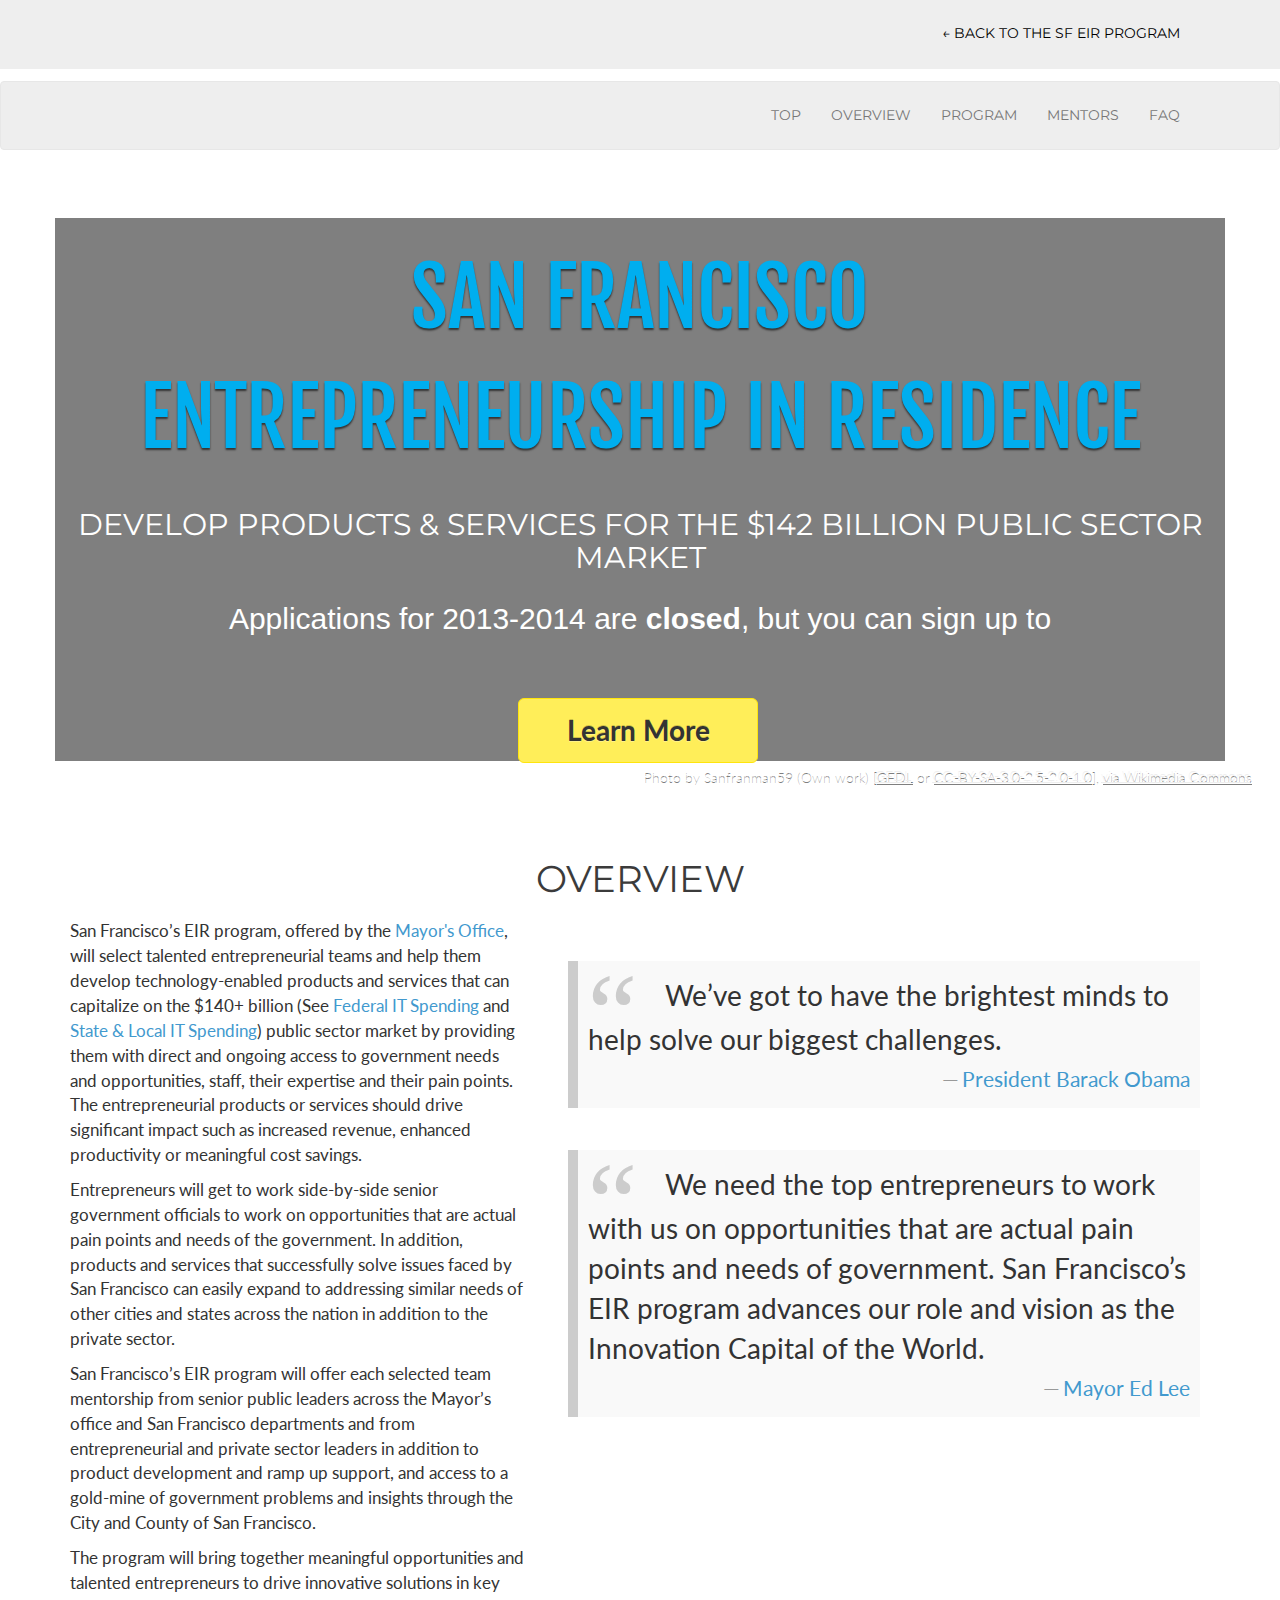
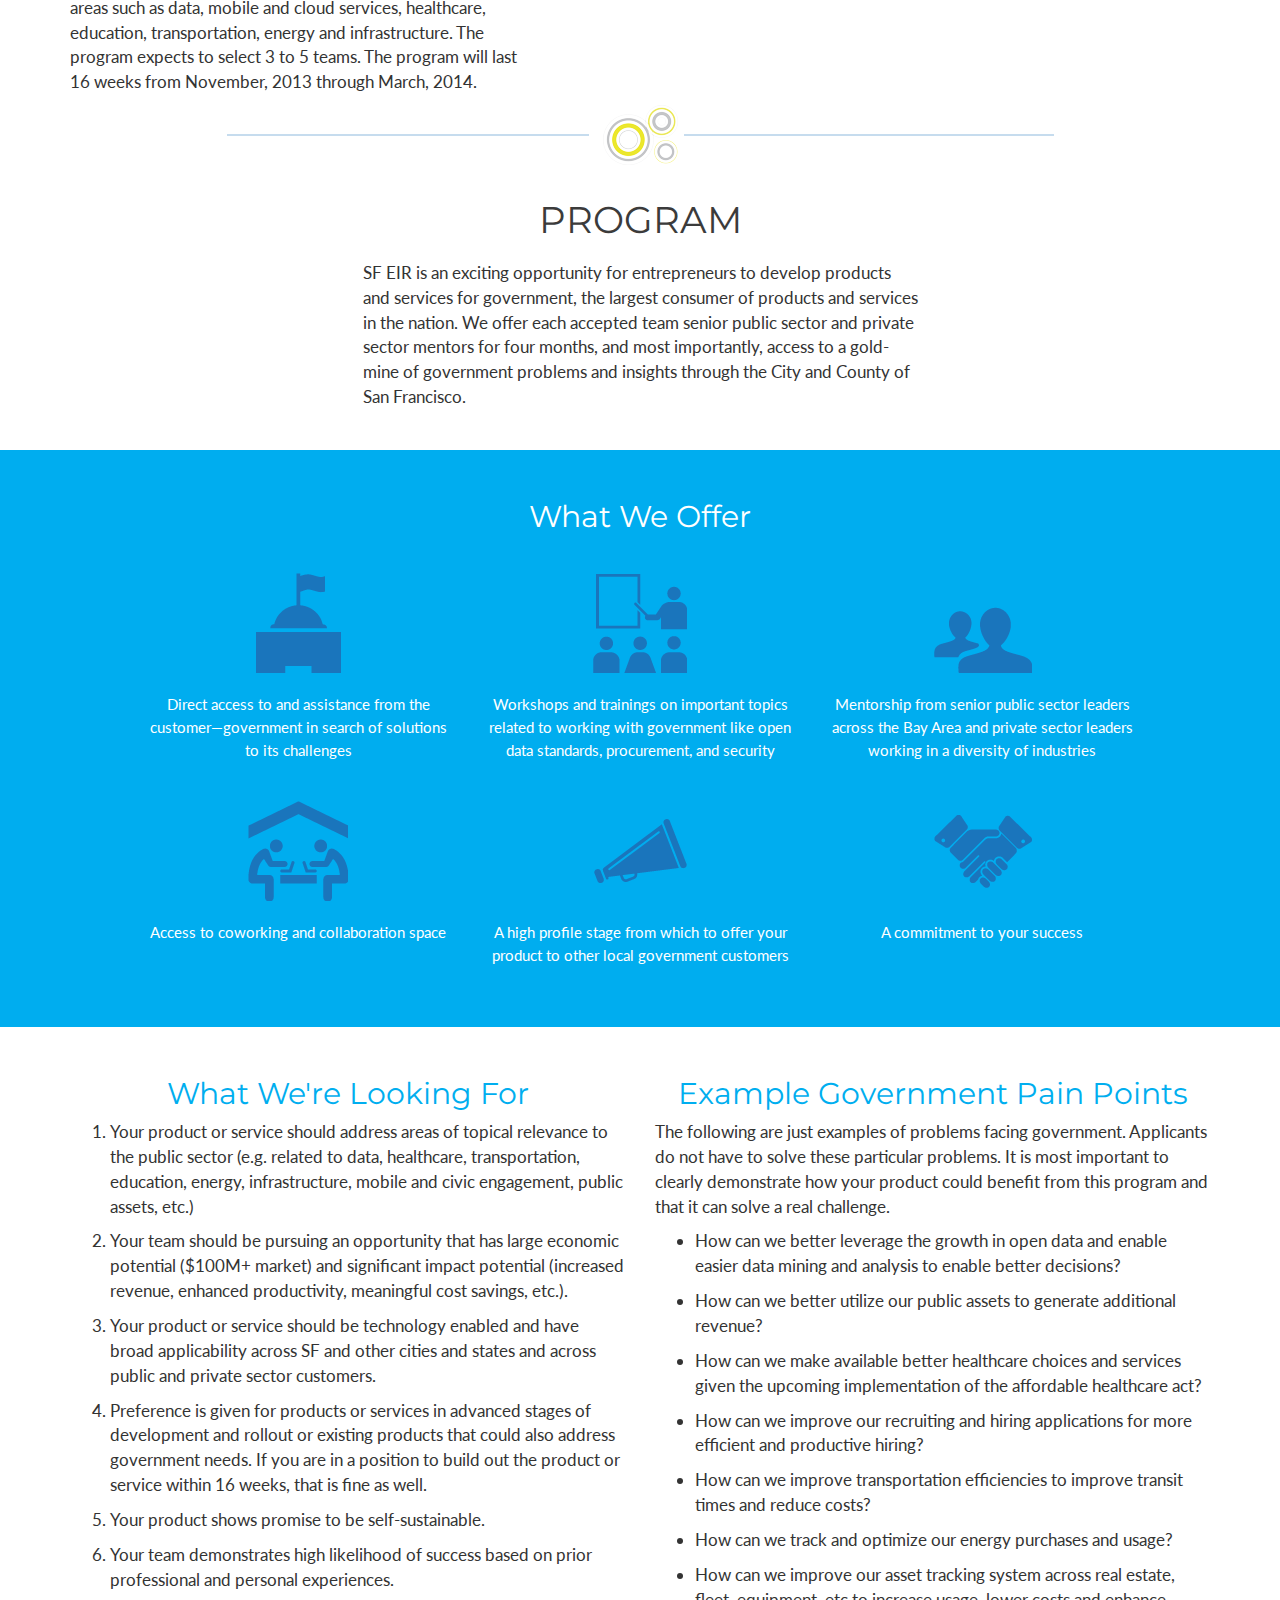
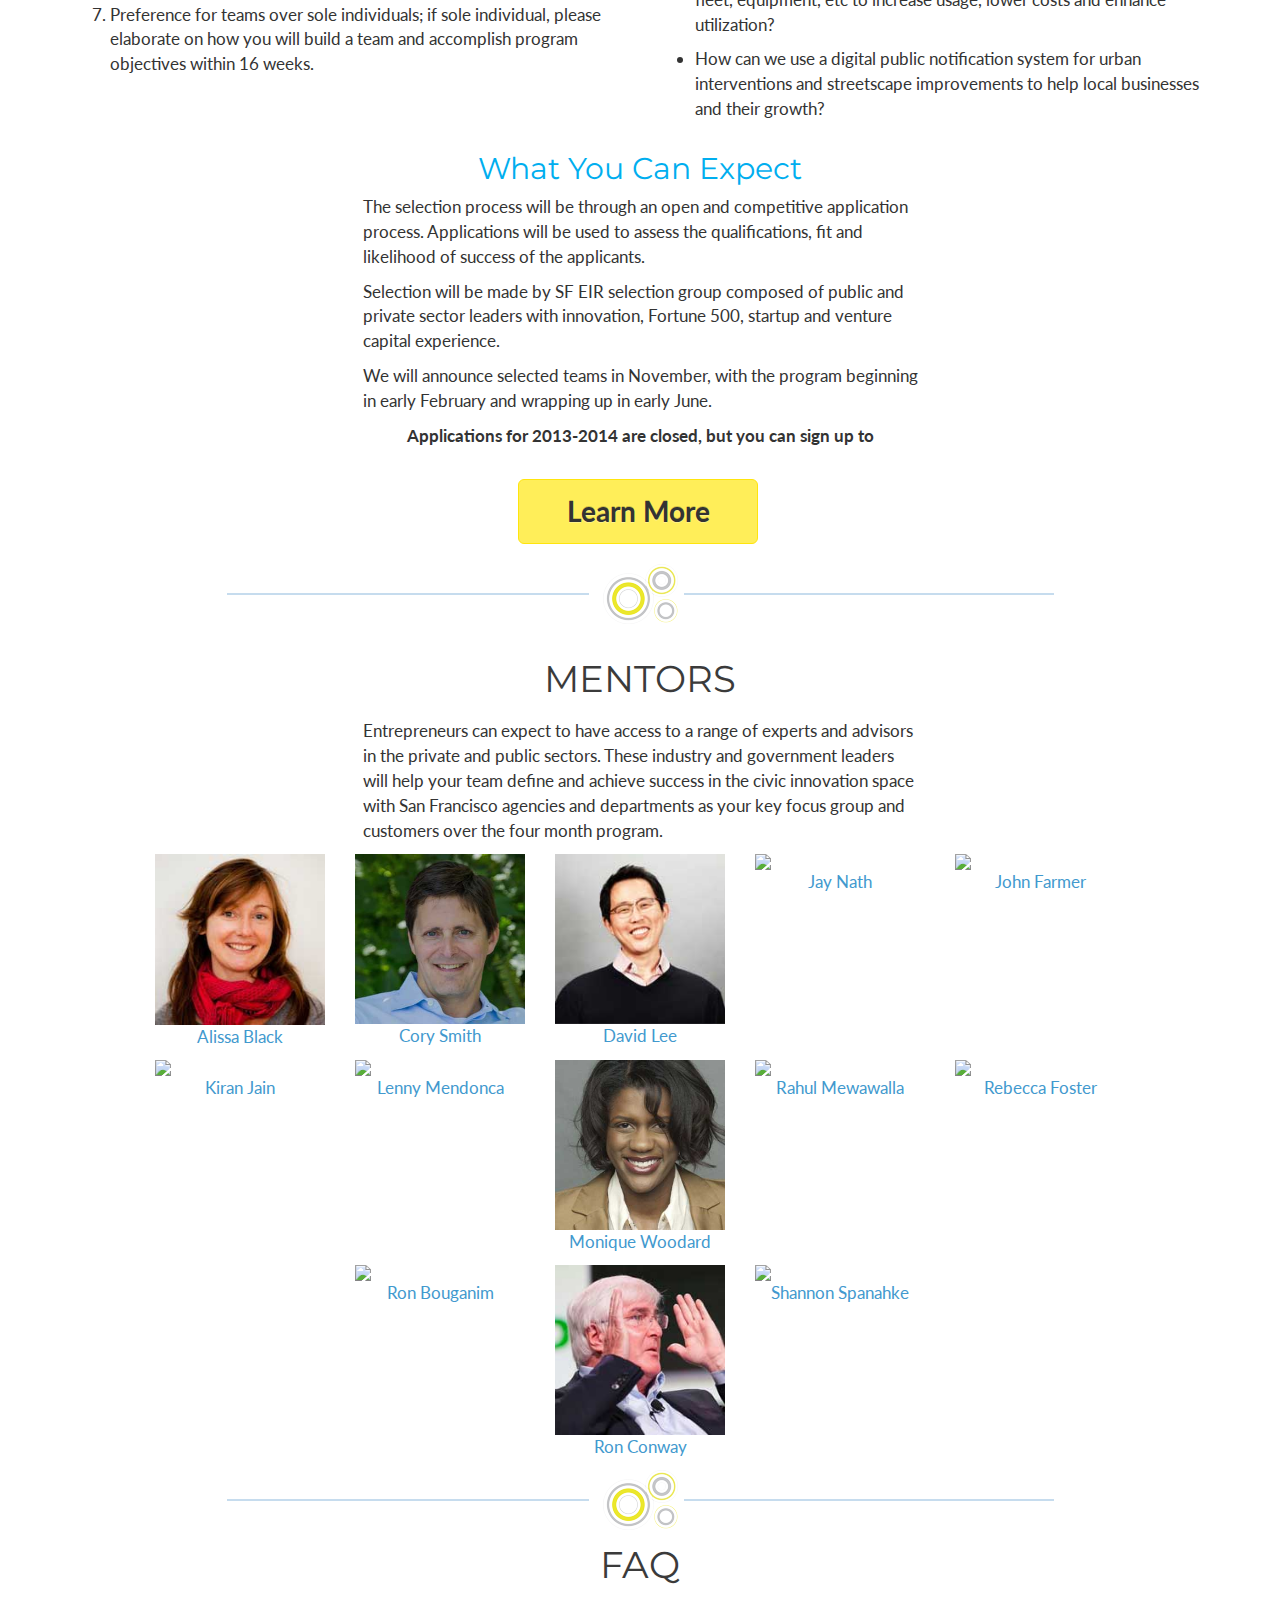
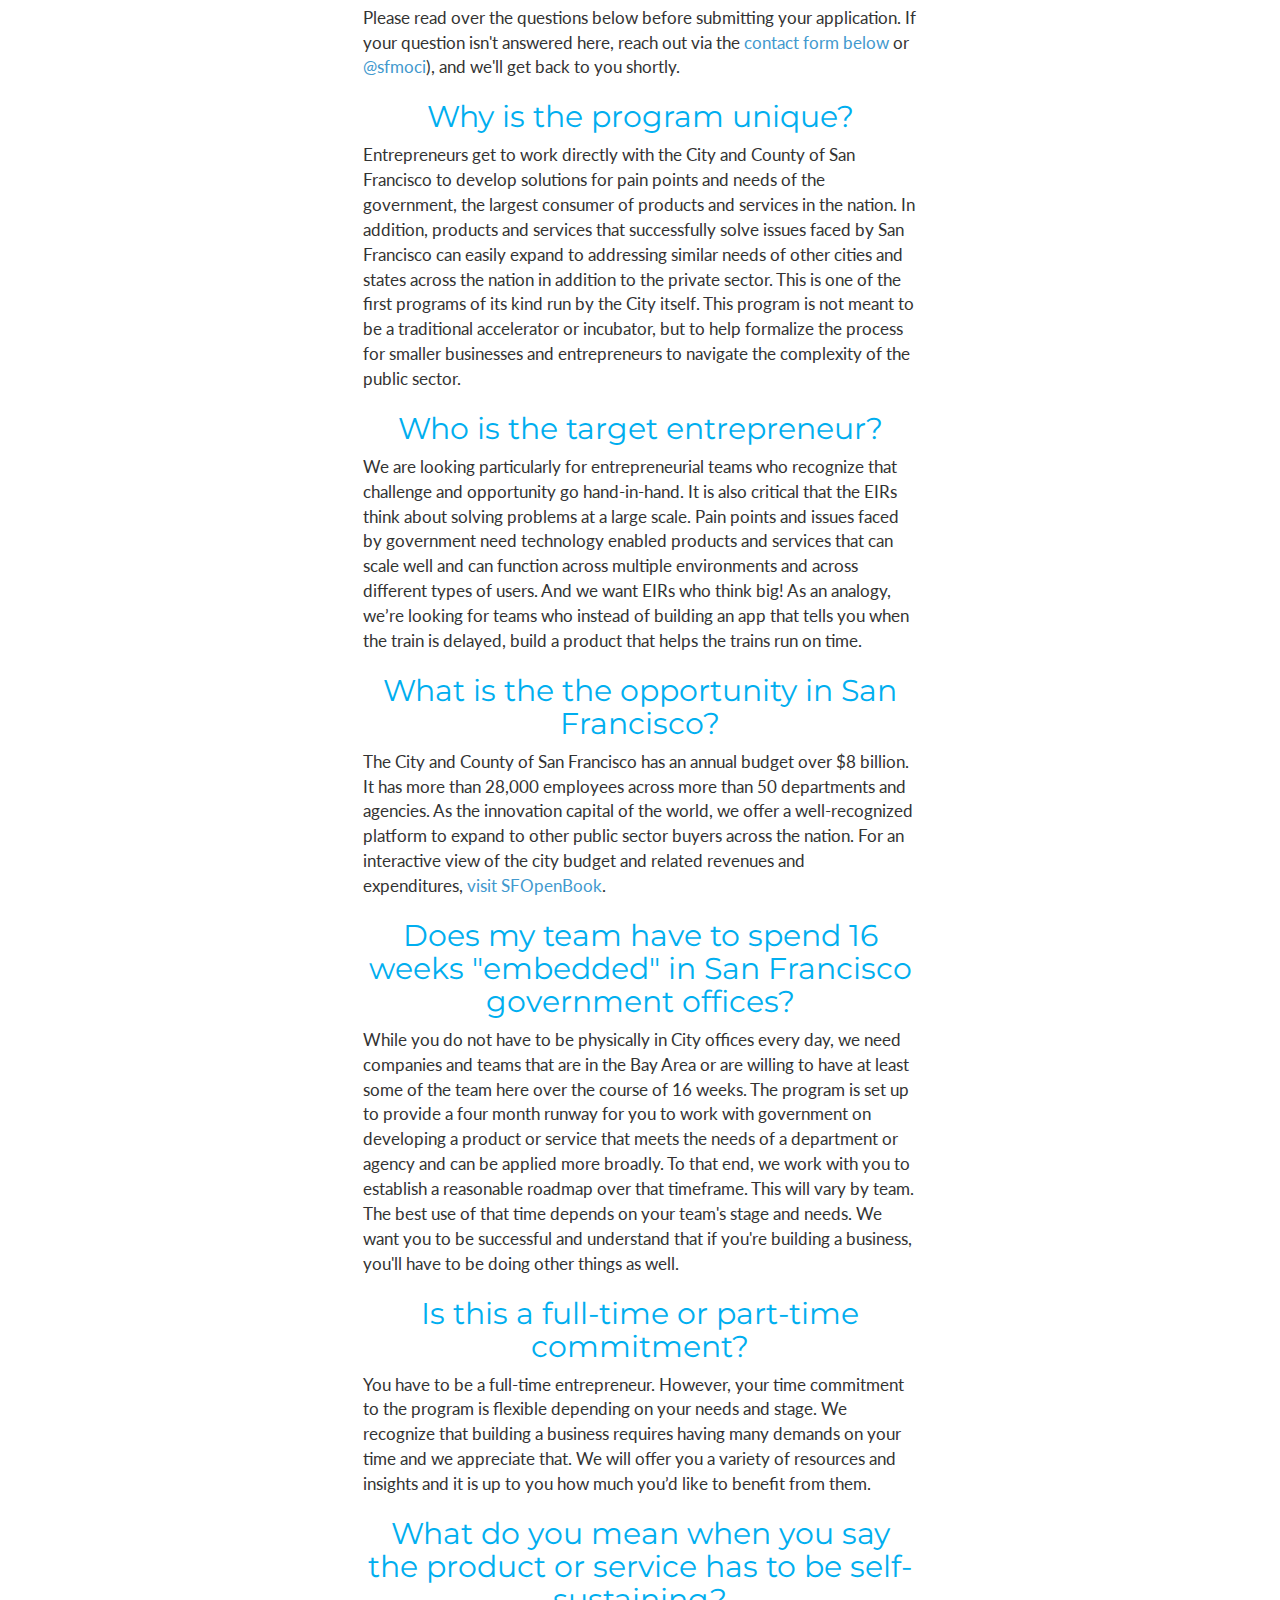
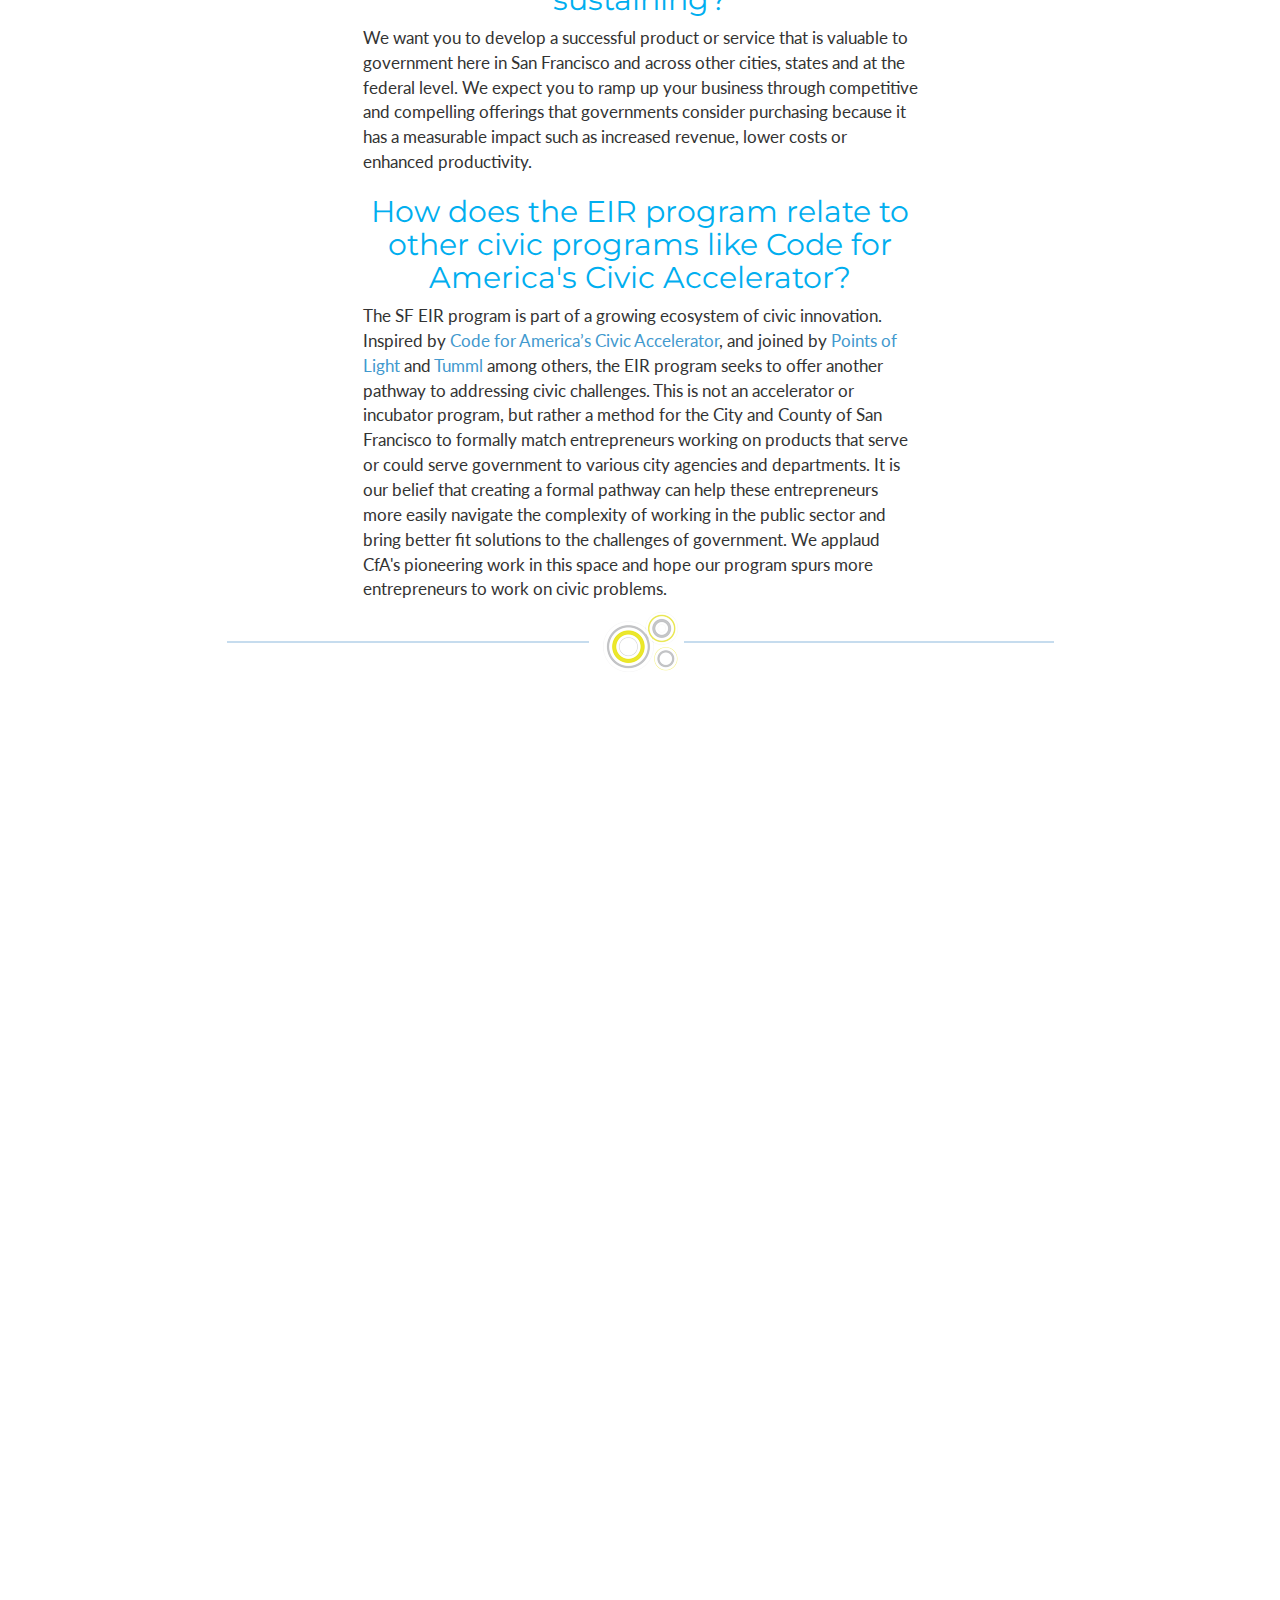
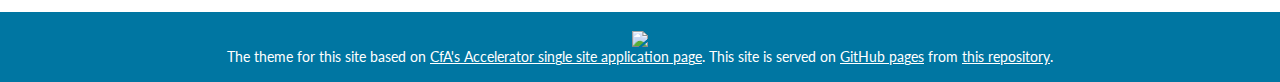
==== commit 76931f56: "add interest form to site" ====
--- a/index.html
+++ b/index.html
@@ -108,8 +108,9 @@
             <h2>Develop products & services for the $142 billion public sector market</h2>
 
             <div class="Apply" style="text-align: center; margin: 0 auto">
-                <button name="" class="button">Apply Now</button>
-                <h3 class="deadline">by Midnight Pacific, October 6, 2013<h3>
+                <h3 class="deadline">Applications for 2013-2014 are <b>closed</b>, but you can sign up to<h3>
+                <button name="" class="button">Learn More</button>
+
             </div>
         </div>
         <div class="photo-credit" style="float: right; color: #FFF; font-size:14px; text-shadow: #000000;">
@@ -360,10 +361,10 @@
                 <p>We will announce selected teams in November, with the program beginning in early February
                     and wrapping up in early June.</p>
 
-                <p style="text-align: center; font-weight: bold;">Deadline is Midnight Pacific, October 6, 2013</p>
+                <p style="text-align: center; font-weight: bold;">Applications for 2013-2014 are closed, but you can sign up to</p>
 
                 <div class="Apply" style="text-align: center; margin: 0 auto">
-                    <button class="button" style="float:none; margin-bottom:20px">Apply Now</button>
+                    <button class="button" style="float:none; margin-bottom:20px">Learn More</button>
                 </div>
             </div>
         </div>
@@ -691,9 +692,10 @@
     </div>
     <div id="wrapper">
         <div id="main_container" class="app">
-            <iframe src="https://docs.google.com/forms/d/10iv8pCV8aGT2925EmzGDNOi7Vb0BkODiuioLxvMZA1E/viewform?embedded=true"
+            <iframe src="https://docs.google.com/forms/d/125MZUeuZ1hPmuvhiQq0NhD-ZJNqhv0KmgSaA5sx6z9o/viewform?embedded=true" width="870" height="900" frameborder="0" marginheight="0" marginwidth="0">Loading...</iframe>
+            <!-- Application 2013: <iframe src="https://docs.google.com/forms/d/10iv8pCV8aGT2925EmzGDNOi7Vb0BkODiuioLxvMZA1E/viewform?embedded=true"
                     width="870" height="2800" frameborder="0" marginheight="0" marginwidth="0">Loading...
-            </iframe>
+            </iframe> -->
         </div>
     </div>
 </div>
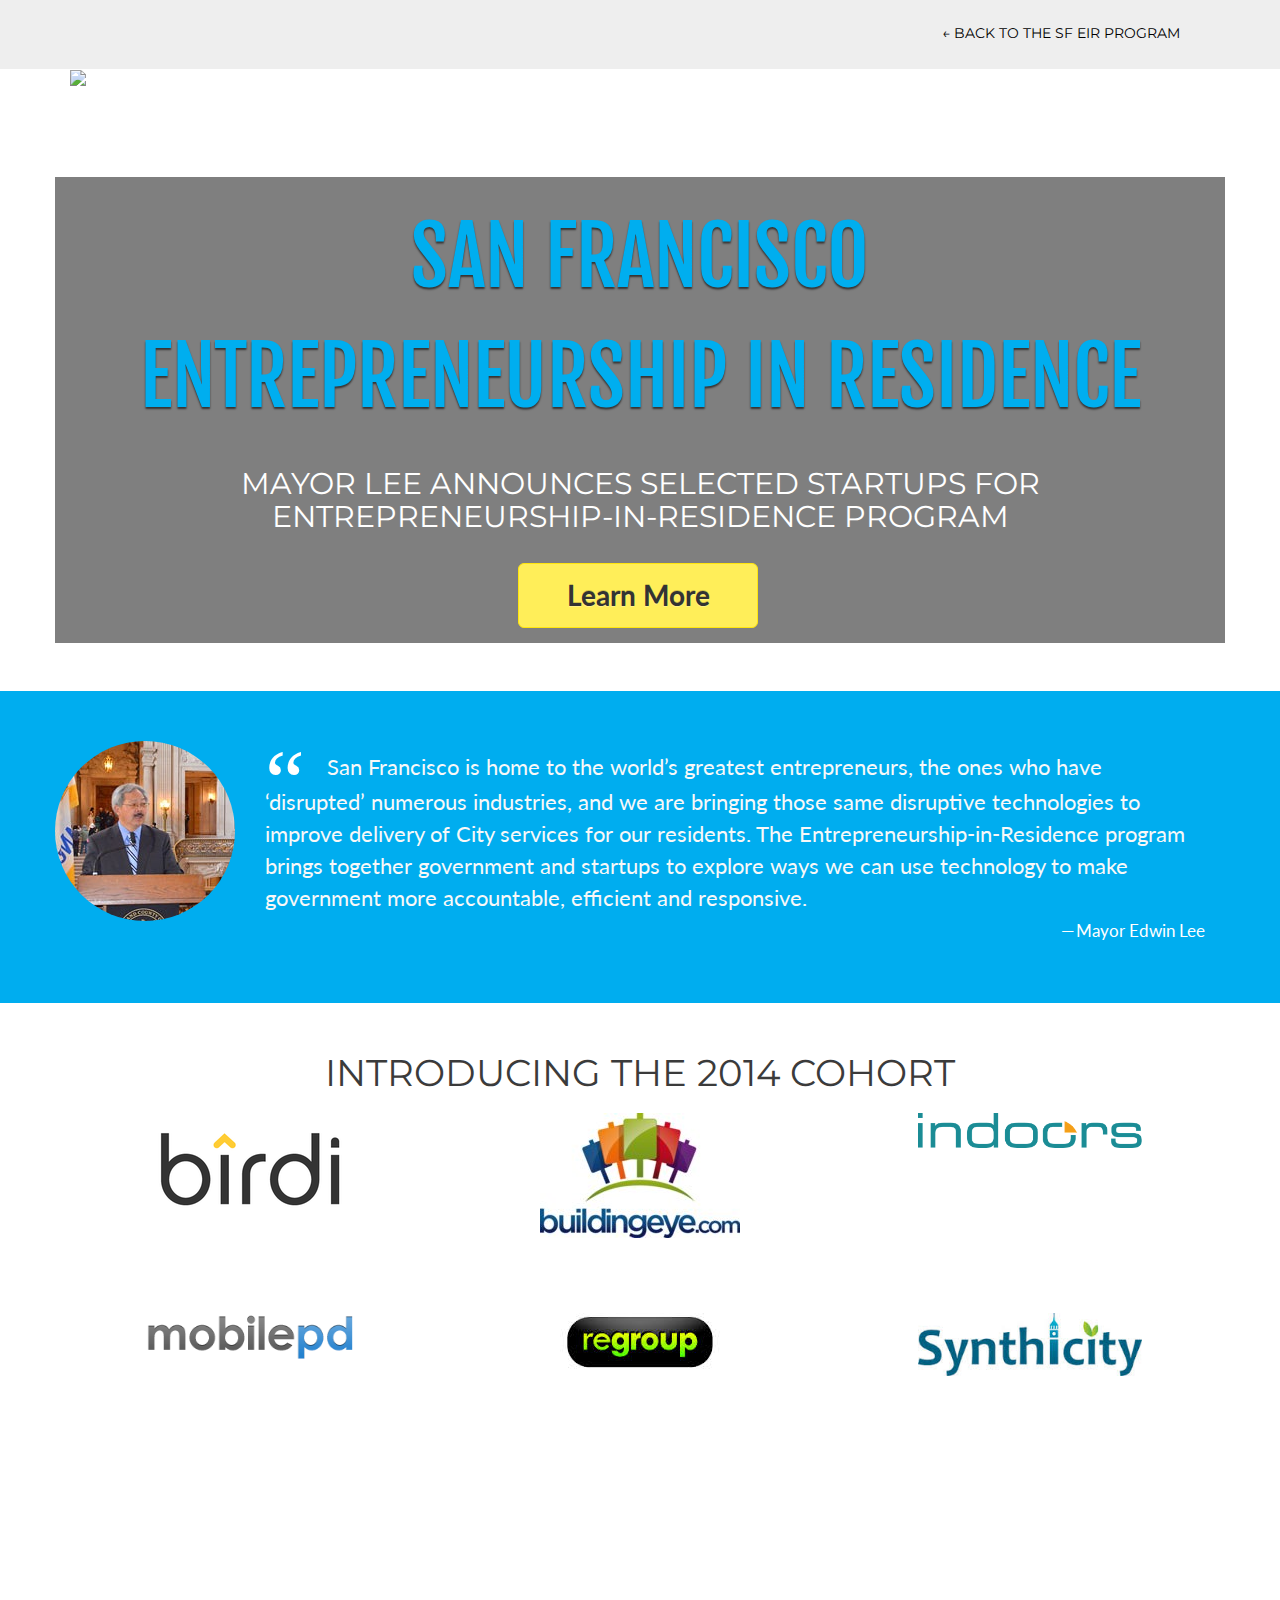
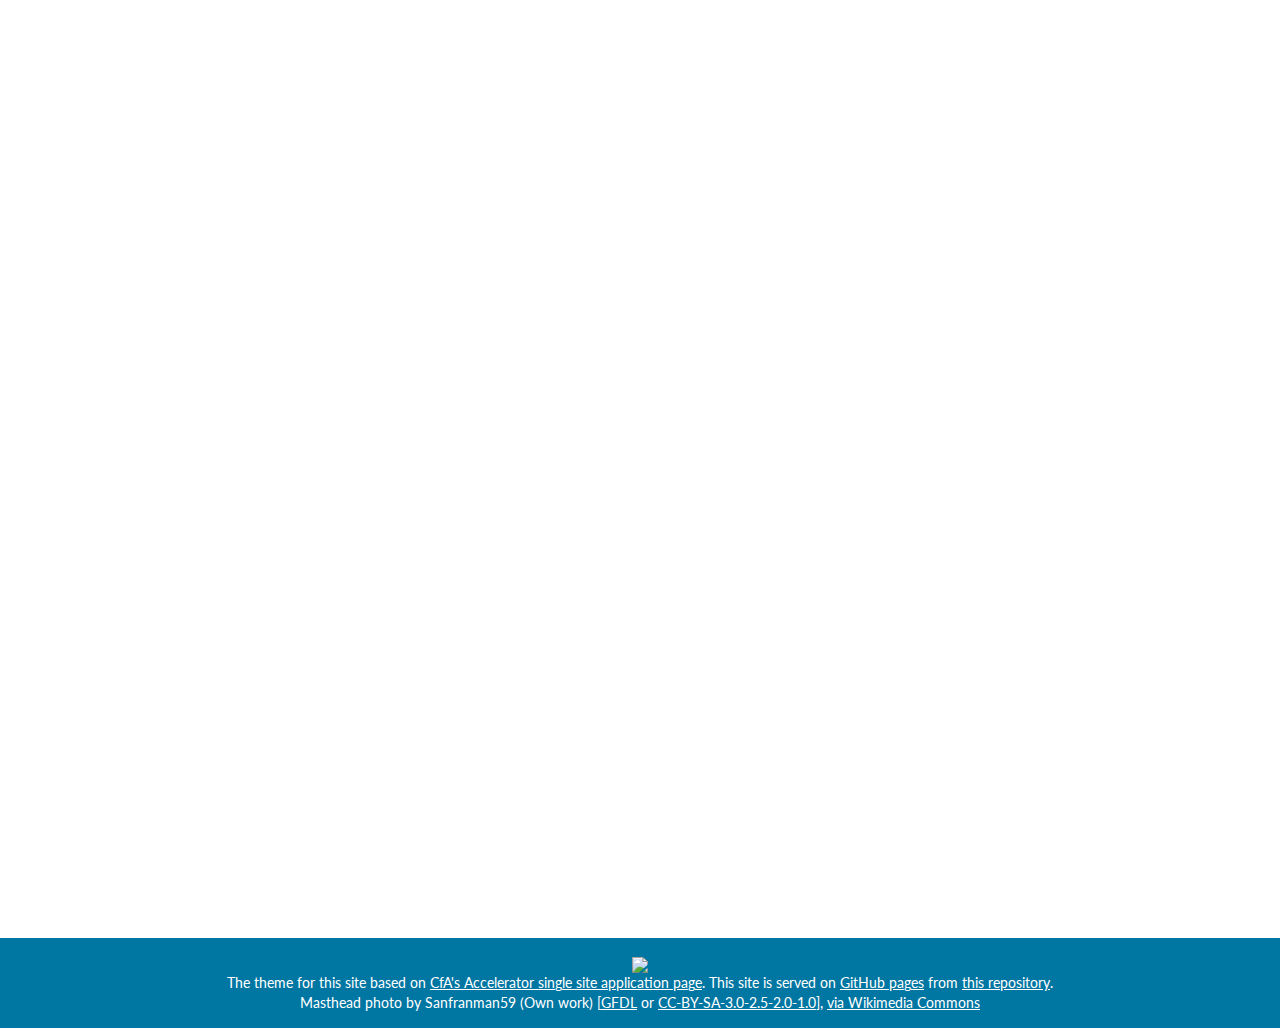
==== commit 3592b313: "make major updates and structural changes to introduce the cohort" ====
--- a/index.html
+++ b/index.html
@@ -75,6 +75,7 @@
 
     </div>
 
+    <!--
     <div id="main-nav-cont" class="navbar navbar-default">
         <div class="container">
             <div class="navbar-header">
@@ -94,9 +95,9 @@
                     <li><a href="#faq">FAQ</a></li>
                 </ul>
             </div>
-            <!--/.nav-collapse -->
-        </div>
-    </div>
+            <!--/.nav-collapse
+        </div>
+    </div> -->
 
     <!-- Masthead
     ================================================== -->
@@ -105,489 +106,57 @@
             <h1 style="">San Francisco<br/>
                 Entrepreneurship in Residence</h1>
 
-            <h2>Develop products & services for the $142 billion public sector market</h2>
-
-            <div class="Apply" style="text-align: center; margin: 0 auto">
-                <h3 class="deadline">Applications for 2013-2014 are <b>closed</b>, but you can sign up to<h3>
-                <button name="" class="button">Learn More</button>
-
-            </div>
-        </div>
-        <div class="photo-credit" style="float: right; color: #FFF; font-size:14px; text-shadow: #000000;">
-            Photo by Sanfranman59 (Own work) [<a href="http://www.gnu.org/copyleft/fdl.html">GFDL</a> or <a
-                href="http://creativecommons.org/licenses/by-sa/3.0">CC-BY-SA-3.0-2.5-2.0-1.0</a>], <a
-                href="http://commons.wikimedia.org/wiki/File%3ASan_Francisco_City_Hall_2.JPG">via Wikimedia Commons</a>
+            <h2>Mayor Lee Announces Selected Startups for Entrepreneurship-In-Residence Program</h2>
+
+            <div class="" style="text-align: center; margin: 0 auto">
+                <a href="http://www.sfmayor.org/index.aspx?recordid=537&page=846"><button name="" class="button">Learn More</button></a>
+            </div>
         </div>
     </div>
 </div>
 
 
 <div id="information">
+    <!-- /section -->
+    <div class="section" id="program-offer" style="background: #00ADEF; padding: 50px 0 30px 0; margin-bottom: 30px;">
+        <div class="container">
+            <div class="row">
+                <img src="images/mayorLee.jpeg" class="img-circle pull-left mayor-img" />
+                <blockquote>San Francisco is home to the world’s greatest entrepreneurs, the ones who have ‘disrupted’ numerous industries, and we are bringing those same disruptive technologies to improve delivery of City services for our residents. The Entrepreneurship-in-Residence program brings together government and startups to explore ways we can use technology to make government more accountable, efficient and responsive.<cite>Mayor Edwin Lee</cite></blockquote>
+            </div>
+        </div>
+        <!-- /container -->
+    </div>
+    <!-- /section -->
 <div class="section" id="overview">
     <div class="container">
-        <h1>Overview</h1>
-
-        <div class="row">
-            <div class="col-sm-7 col-sm-push-5">
-                <blockquote class="bq-top">We’ve got to have the brightest minds to help solve our biggest
-                    challenges.<cite><a href="http://www.whitehouse.gov/the-press-office/2013/07/08/remarks-president-presenting-new-management-agenda
-" target="_blank">President Barack Obama</a></cite></blockquote>
-                <blockquote>We need the top entrepreneurs to work with us on opportunities that are actual pain points
-                    and needs of government. San Francisco’s EIR program advances our role and vision as the Innovation
-                    Capital of the World.
-                    <cite><a href="announce">Mayor Ed Lee</a></cite></blockquote>
-            </div>
-            <div class="col-sm-5 col-sm-pull-7">
-                <p>San Francisco&rsquo;s EIR program, offered by the <a href="http://www.sfmayor.org/">Mayor&#39;s
-                    Office</a>, will select talented entrepreneurial teams and help them develop
-                    technology-enabled products and services that can capitalize on the $140+ billion (See <a
-                            href="http://cio.gov/wp-content/uploads/2012/09/FY2013-IT1.pdf">Federal IT
-                        Spending</a> and <a href="http://iq.govwin.com/corp/library/detail.cfm?ItemID=17168">State
-                        &amp; Local IT Spending</a>) public sector market by providing them with direct and ongoing
-                    access
-                    to
-                    government needs and opportunities, staff, their expertise and their pain points. The
-                    entrepreneurial
-                    products
-                    or services should drive significant impact such as increased revenue, enhanced productivity or
-                    meaningful cost
-                    savings.
-                </p>
-
-                <p>Entrepreneurs will get to work side-by-side senior government officials to work on opportunities that
-                    are actual pain
-                    points and
-                    needs of the government. In addition, products and services that successfully solve issues faced by
-                    San
-                    Francisco can easily expand to addressing similar needs of other cities and states across the nation
-                    in
-                    addition
-                    to the private sector.</span>
-                </p>
-
-                <p>San Francisco&rsquo;s EIR program will offer each selected team mentorship from senior public leaders
-                    across the
-                    Mayor&rsquo;s office and San Francisco departments and from entrepreneurial and private sector
-                    leaders
-                    in
-                    addition to product development and ramp up support, and access to a gold-mine of government
-                    problems
-                    and
-                    insights through the City and County of San Francisco.
-                </p>
-
-                <p>The program will bring together meaningful opportunities and talented entrepreneurs to drive
-                    innovative
-                    solutions
-                    in key areas such as data, mobile and cloud services, healthcare, education, transportation, energy
-                    and infrastructure. The program expects to select 3 to 5 teams. The program will last 16 weeks from
-                    November,
-                    2013
-                    through March, 2014.
-                </p>
-            </div>
-            <div class="divider"></div>
+        <h1>Introducing the 2014 Cohort</h1>
+
+        <div id="cohort-logos" class="row">
+            <div class="col-md-4">
+               <img src="images/birdi.png" class=""/>
+            </div>
+            <div class="col-md-4">
+                <img src="images/buildingeye.png" class=""/>
+            </div>
+            <div class="col-md-4">
+                <img src="images/indoors_logo.png" class=""/>
+            </div>
+            <div class="col-md-4">
+                <img src="images/mpdLogo.png" class=""/>
+            </div>
+            <div class="col-md-4">
+                <img src="images/regroup.jpeg" class=""/>
+            </div>
+            <div class="col-md-4">
+                <img src="images/synthicity.jpeg" class=""/>
+            </div>
         </div>
         <!-- /row -->
     </div>
     <!-- /container -->
 </div>
-<!-- /section -->
-<div class="section" id="program" style="padding-bottom: 30px;">
-    <div class="container">
-        <h1>Program</h1>
-
-        <div class="row">
-            <div class="col-md-6 col-md-offset-3">
-                <p>SF EIR is an exciting opportunity for entrepreneurs to develop products and services for government,
-                    the largest consumer of products and services in the nation. We offer each accepted team senior
-                    public sector and private
-                    sector
-                    mentors for four months, and most importantly, access to a gold-mine of government problems and
-                    insights
-                    through the City and County of San Francisco.</p>
-            </div>
-        </div>
-    </div>
-</div>
-<div class="section" id="program-offer" style="background: #00ADEF; padding: 30px 0 50px 0;">
-    <div class="container">
-        <h2 style="color:#FFF;">What We Offer</h2>
-
-        <div class="row program-summary">
-            <div class="col-sm-4">
-                <img src="images/icon_cityhallflag.png">
-
-                <p>Direct access to and assistance from the customer&#8212;government in search of
-                    solutions to its challenges
-                </p>
-            </div>
-            <div class="col-sm-4">
-                <img src="images/icon_teaching.png">
-
-                <p>Workshops and trainings on important topics related to working with government like open
-                    data standards, procurement, and security
-                </p>
-            </div>
-            <div class="col-sm-4">
-                <img src="images/icon_mentors.png">
-
-                <p>Mentorship from senior public sector leaders across the Bay Area and private sector
-                    leaders working in a diversity of industries
-                </p>
-            </div>
-        </div>
-        <div class="row program-summary">
-            <div class="col-sm-4">
-                <img src="images/icon_coworking.png">
-
-                <p>Access to coworking and collaboration space
-                </p>
-            </div>
-            <div class="col-sm-4">
-                <img src="images/icon_bullhorn.png">
-
-                <p>A high profile stage from which to offer your product to other local government customers
-                </p>
-            </div>
-
-            <div class="col-sm-4">
-                <img src="images/icon_handshake.png">
-
-                <p>A commitment to your success</p>
-            </div>
-        </div>
-
-    </div>
-    <!-- /container -->
-</div>
-<!-- /section -->
-<div class="section" id="program-lookingfor">
-    <div class="container">
-        <div class="row" style="padding-top: 30px;">
-            <div class="col-sm-6">
-                <h2>What We're Looking For</h2>
-
-                <ol class="para">
-                    <li>
-                        Your product or service should address areas of topical relevance to the public sector (e.g.
-                        related
-                        to data, healthcare, transportation, education, energy, infrastructure, mobile and civic
-                        engagement, public
-                        assets, etc.)
-                    </li>
-                    <li>
-                        Your team should be pursuing an opportunity that has large economic potential ($100M+ market)
-                        and
-                        significant impact potential (increased revenue, enhanced productivity, meaningful cost savings,
-                        etc.).
-                    </li>
-                    <li>
-                        Your product or service should be technology enabled and have broad applicability across SF and
-                        other cities and states and across public and private sector customers.
-                    </li>
-                    <li>
-                        Preference is given for products or services in advanced stages of development and rollout or
-                        existing products that could also address government needs. If you are in a position to build
-                        out
-                        the product or service within 16 weeks, that is fine as well.
-                    </li>
-                    <li>
-                        Your product shows promise to be self-sustainable.
-                    </li>
-                    <li>
-                        Your team demonstrates high likelihood of success based on prior professional and personal
-                        experiences.
-                    </li>
-                    <li>
-                        Preference for teams over sole individuals; if sole individual, please elaborate on how you will
-                        build a team and accomplish program objectives within 16 weeks.
-                    </li>
-                </ol>
-            </div>
-            <div class="col-sm-6">
-                <h2>Example Government Pain Points</h2>
-
-                <p>The following are just examples of problems facing government. Applicants do not have to solve
-                    these particular problems. It is most important to clearly demonstrate how your product could
-                    benefit from this program and that it can solve a real challenge.</p>
-                <ul class="para">
-                    <li>How can we better leverage the growth in open data and enable easier data mining and analysis to
-                        enable better decisions?
-                    </li>
-                    <li>How can we better utilize our public assets to generate additional revenue?
-                    </li>
-                    <li>How can we make available better healthcare choices and services given the upcoming
-                        implementation of the affordable healthcare act?
-                    </li>
-                    <li>How can we improve our recruiting and hiring applications for more efficient and productive
-                        hiring?
-                    </li>
-                    <li>How can we improve transportation efficiencies to improve transit times and reduce costs?
-                    </li>
-                    <li>How can we track and optimize our energy purchases and usage?
-                    </li>
-                    <li>How can we improve our asset tracking system across real estate, fleet, equipment, etc to
-                        increase usage, lower costs and enhance utilization?
-                    </li>
-                    <li>How can we use a digital public notification system for urban interventions and streetscape
-                        improvements to help local businesses and their growth?
-                    </li>
-                    <!--
-                    <li>How can we convert a paper-based permit and license process into an online tool that helps businesses capitalize on potential opportunities?
-                    </li>
-                    <li>How can public libraries better serve users in an increasingly digital era?
-                    </li>
-                    <li>How can we utilize trends such as mobile, cloud services, sharing, social etc to improve service levels and lower costs for services such as parking, building and health inspections, bus shelters, etc?
-                    </li>
-                    <li>How can we use the increase in user-generated information (reviews, comments, feedback, etc) to improve and enhance government and city services?
-                    </li>-->
-                </ul>
-            </div>
-        </div>
-        <!-- /row -->
-        <div class="row">
-            <div class="col-sm-6 col-sm-offset-3">
-                <h2>What You Can Expect</h2>
-
-                <p>The selection process will be through an open and competitive application process. Applications will
-                    be
-                    used
-                    to assess the qualifications, fit and likelihood of success of the applicants.</p>
-
-                <p>Selection will be made by SF EIR selection group composed of public and private sector leaders with
-                    innovation, Fortune 500, startup and venture capital experience.</p>
-
-                <p>We will announce selected teams in November, with the program beginning in early February
-                    and wrapping up in early June.</p>
-
-                <p style="text-align: center; font-weight: bold;">Applications for 2013-2014 are closed, but you can sign up to</p>
-
-                <div class="Apply" style="text-align: center; margin: 0 auto">
-                    <button class="button" style="float:none; margin-bottom:20px">Learn More</button>
-                </div>
-            </div>
-        </div>
-        <!-- /row -->
-        <div class="divider"></div>
-    </div>
-    <!-- /container -->
-</div>
-<!-- /section -->
-<div class="section" id="mentors">
-    <div class="container">
-        <h1>Mentors</h1>
-
-        <div class="row">
-            <div class="col-md-6 col-md-offset-3">
-                <p>Entrepreneurs can expect to have access to a range of experts and advisors in the private
-                    and public sectors. These industry and government leaders will help your team define and achieve
-                    success
-                    in
-                    the
-                    civic innovation space with San Francisco agencies and departments as your key focus group and
-                    customers
-                    over
-                    the four month program.
-                </p>
-            </div>
-        </div>
-        <div class="row" style="text-align: center;">
-            <div class="row">
-                <div class="col-md-2 col-sm-2 col-sm-offset-1">
-                    <a data-toggle="modal" href="mentor/alissa-black"><img src="images/photo_alissa_black.jpg" width="100%"
-                                                                         class="img-responsive"/>
-
-                        <p>Alissa Black</a></p>
-                </div>
-                <div class="col-md-2 col-sm-2">
-                    <a data-toggle="modal" href="mentor/cory-smith"><img src="images/photo_cory_smith.jpg" width="100%"
-                                                                         class="img-responsive"/>
-
-                        <p>Cory Smith</a></p>
-                </div>
-
-
-                <div class="col-sm-2 col-md-2">
-                    <a data-toggle="modal" href="mentor/david-lee"><img src="images/photo_david_lee.jpg" width="100%"
-                                                                        class="img-responsive"/>
-
-                        <p>David Lee</a></p>
-                </div>
-
-                <div class="col-sm-2 col-md-2">
-                    <a data-toggle="modal" href="mentor/jay-nath"><img src="images/photo_jay_nath.jpg" width="100%"
-                                                                       class="img-responsive"/>
-
-                        <p>Jay Nath</a></p>
-                </div>
-                <div class="col-sm-2">
-                    <a data-toggle="modal" href="mentor/john-paul-farmer"><img src="images/photo_john_farmer.jpg"
-                                                                               width="100%"
-                                                                               class="img-responsive"/>
-
-                        <p>John Farmer</a></p>
-                </div>
-
-
-            </div>
-            <div class="row">
-                <div class="col-sm-2 col-md-2 col-sm-offset-1">
-                    <a data-toggle="modal" href="mentor/kiran-jain"><img src="images/photo_kiran_jain.jpg" width="100%"
-                                                                         class="img-responsive"/>
-
-                        <p>Kiran Jain</a></p>
-                </div>
-                <div class="col-sm-2 col-md-2">
-                    <a data-toggle="modal" href="mentor/lenny-mendonca"><img src="images/photo_lenny_mendonca.jpg"
-                                                                             width="100%"
-                                                                             class="img-responsive"/>
-
-                        <p>Lenny Mendonca</a></p>
-                </div>
-                <div class="col-sm-2 col-md-2">
-                    <a data-toggle="modal" href="mentor/monique-woodard"><img src="images/photo_monique_woodard.jpg"
-                                                                              width="100%"
-                                                                              class="img-responsive"/>
-
-                        <p>Monique Woodard</a></p>
-                </div>
-
-                <div class="col-sm-2 col-md-2">
-                    <a data-toggle="modal" href="mentor/rahul-mewawalla"><img src="images/photo_rahul_mewawalla.jpg"
-                                                                              width="100%"
-                                                                              class="img-responsive"/>
-
-                        <p>Rahul Mewawalla</a></p>
-                </div>
-                <div class="col-sm-2 col-md-2">
-                    <a data-toggle="modal" href="mentor/rebecca-foster"><img src="images/photo_rebecca_foster.jpg"
-                                                                             width="100%"
-                                                                             class="img-responsive"/>
-
-                        <p>Rebecca Foster</a></p>
-                </div>
-            </div>
-            <div class="row">
-
-                <div class="col-md-2 col-sm-2 col-sm-offset-3">
-                    <a data-toggle="modal" href="mentor/ron-bouganim"><img src="images/photo_ron_bouganim.jpg   "
-                                                                           width="100%"
-                                                                           class="img-responsive"/>
-
-                        <p>Ron Bouganim</a></p>
-                </div>
-                <div class="col-sm-2 col-md-2">
-                    <a data-toggle="modal" href="mentor/ron-conway"><img src="images/photo_ron_conway.jpg" width="100%"
-                                                                         class="img-responsive"/>
-
-                        <p>Ron Conway</a></p>
-                </div>
-
-                <div class="col-md-2 col-sm-2">
-                    <a data-toggle="modal" href="mentor/shannon-spanhake"><img src="images/photo_shannon_spanhake.jpg"
-                                                                               width="100%"
-                                                                               class="img-responsive"/>
-
-                        <p>Shannon Spanahke</a></p>
-                </div>
-            </div>
-        </div>
-    </div>
-    <div class="divider"></div>
-</div>
-<!-- /container -->
-<!-- /section -->
-<div class="section" id="faq">
-    <div class="container">
-        <h1>FAQ</h1>
-
-        <div class="row">
-            <div class="col-md-6 col-md-offset-3">
-                <p>Please read over the questions below before submitting your application.
-                    If your question isn't answered here, reach out via the <a href="#getinvolved">contact form
-                        below</a> or
-                    <a
-                            href="http://twitter.com/sfmoci">@sfmoci</a>), and we'll get back to you shortly.</p>
-
-                <h2>Why is the program unique?</h2>
-
-                <p>Entrepreneurs get to work directly with the City and County of San Francisco to develop solutions for
-                    pain points and needs of the government, the largest consumer of products and services in the
-                    nation. In addition, products and services that successfully solve issues faced by San Francisco can
-                    easily expand to addressing similar needs of other cities and states across the nation in addition
-                    to the private sector. This is one of the first programs of its kind run by the City itself. This
-                    program is not meant to be a traditional accelerator or incubator, but to help formalize the process
-                    for smaller businesses and entrepreneurs to navigate the complexity of the public sector.</p>
-
-                <h2>Who is the target entrepreneur?</h2>
-
-                <p>We are looking particularly for entrepreneurial teams who recognize that challenge and opportunity go
-                    hand-in-hand. It is also critical that the EIRs think about solving problems at a large scale. Pain
-                    points and issues faced by government need technology enabled products and services that can scale
-                    well and can function across multiple environments and across different types of users. And we want
-                    EIRs who think big! As an analogy, we’re looking for teams who instead of building an app that tells
-                    you when the train is delayed, build a product that helps the trains run on time.
-                </p>
-
-                <h2>What is the the opportunity in San Francisco?</h2>
-
-                <p>The City and County of San Francisco has an annual budget over $8 billion. It has more than 28,000
-                    employees across more than 50 departments and agencies. As the innovation capital of the world, we
-                    offer a well-recognized platform to expand to other public sector buyers across the nation. For an
-                    interactive view of the city budget and related revenues and expenditures, <a
-                            href="http://openbook.sfgov.org/">visit
-                        SFOpenBook</a>.
-                </p>
-
-                <h2>Does my team have to spend 16 weeks "embedded" in San Francisco government offices?</h2>
-
-                <p>While you do not have to be physically in City offices every day, we need companies and teams that
-                    are in the Bay Area or are willing to have at least some of the team here over the course of 16
-                    weeks. The program is set up to provide a four month runway for you to work with government on
-                    developing a product or service that meets the needs of a department or agency and can be applied
-                    more broadly. To that end, we work with you to establish a reasonable roadmap over that timeframe.
-                    This will vary by team. The best use of that time depends on your team's stage and needs. We want
-                    you to be successful and understand that if you're building a business, you'll have to be doing
-                    other things as well.
-                </p>
-
-                <h2>Is this a full-time or part-time commitment?</h2>
-
-                <p>You have to be a full-time entrepreneur. However, your time commitment to the program is flexible
-                    depending on your needs and stage. We recognize that building a business requires having many
-                    demands on your time and we appreciate that. We will offer you a variety of resources and insights
-                    and it is up to you how much you’d like to benefit from them.</p>
-
-                <h2>What do you mean when you say the product or service has to be self-sustaining?</h2>
-
-                <p>We want you to develop a successful product or service that is valuable to government here in San
-                    Francisco and across other cities, states and at the federal level. We expect you to ramp up your
-                    business through competitive and compelling offerings that governments consider purchasing because
-                    it has a measurable impact such as increased revenue, lower costs or enhanced productivity. </p>
-
-                <h2>How does the EIR program relate to other civic programs like Code for America's Civic
-                    Accelerator?</h2>
-
-                <p>The SF EIR program is part of a growing ecosystem of civic innovation. Inspired by <a
-                        href="http://www.codeforamerica.org/accelerator/">Code for America’s Civic Accelerator</a>, and
-                    joined by <a href="http://www.pointsoflight.org/civic-incubator/civic-accelerator">Points of
-                        Light</a> and <a href="http://tumml.org/">Tumml</a> among others, the EIR program seeks to offer
-                    another pathway to addressing civic challenges. This is not an accelerator or incubator program, but
-                    rather a method for the City and County of San Francisco to formally match entrepreneurs working on
-                    products that serve or could serve government to various city agencies and departments. It is our
-                    belief that creating a formal pathway can help these entrepreneurs more easily navigate the
-                    complexity of working in the public sector and bring better fit solutions to the challenges of
-                    government. We applaud CfA's pioneering work in this space and hope our program spurs more
-                    entrepreneurs to work on civic problems.</p>
-
-            </div>
-            <div class="divider"></div>
-        </div>
-        <!-- /row -->
-    </div>
-    <!-- /container -->
-</div>
+
 <!-- section
 <div class="section" id="getinvolved">
     <div class="container">
@@ -671,7 +240,7 @@
 <!-- /section -->
 </div>
 <!-- /information -->
-<div id="application">
+<div id="interest">
     <div id="app-nav-cont" class="navbar navbar-fixed-top">
         <div class="container">
             <div class="navbar-header">
@@ -692,7 +261,7 @@
     </div>
     <div id="wrapper">
         <div id="main_container" class="app">
-            <iframe src="https://docs.google.com/forms/d/125MZUeuZ1hPmuvhiQq0NhD-ZJNqhv0KmgSaA5sx6z9o/viewform?embedded=true" width="870" height="900" frameborder="0" marginheight="0" marginwidth="0">Loading...</iframe>
+            <iframe src="https://docs.google.com/forms/d/125MZUeuZ1hPmuvhiQq0NhD-ZJNqhv0KmgSaA5sx6z9o/viewform?embedded=true" width="870" height="1000" frameborder="0" marginheight="0" marginwidth="0">Loading...</iframe>
             <!-- Application 2013: <iframe src="https://docs.google.com/forms/d/10iv8pCV8aGT2925EmzGDNOi7Vb0BkODiuioLxvMZA1E/viewform?embedded=true"
                     width="870" height="2800" frameborder="0" marginheight="0" marginwidth="0">Loading...
             </iframe> -->
@@ -712,7 +281,10 @@
         single site application page</a>. This site is served on <a style="color: #fff; text-decoration: underline;"
                                                                     href="http://pages.github.com/">GitHub pages</a>
         from <a style="color: #fff; text-decoration: underline;" href="http://www.github.com/sfmoci/sfeir">this
-        repository</a>.
+        repository</a>.<br/>
+        Masthead photo by Sanfranman59 (Own work) [<a href="http://www.gnu.org/copyleft/fdl.html" style="color: #fff; text-decoration: underline;">GFDL</a> or <a
+                href="http://creativecommons.org/licenses/by-sa/3.0" style="color: #fff; text-decoration: underline;">CC-BY-SA-3.0-2.5-2.0-1.0</a>], <a
+                href="http://commons.wikimedia.org/wiki/File%3ASan_Francisco_City_Hall_2.JPG" style="color: #fff; text-decoration: underline;">via Wikimedia Commons</a>
     </div>
 </div>
 
--- a/css/style.css
+++ b/css/style.css
@@ -1,9 +1,14 @@
 @charset "utf-8";
 /* CSS Document */
 
+* {
+    -webkit-font-smoothing: antialiased;
+}
+
 body{
 	margin:0px;
-	font-family: 'Lato', sans-serif;
+	font-family: "Lato", sans-serif;
+    font-weight: normal;
 }
 
 .container p,
@@ -103,6 +108,7 @@
 
 .jumbotron {
     background: none;
+    margin-bottom: 0;
 }
 
 .jumbotron > .container {
@@ -124,7 +130,7 @@
     font-size: 20px;
     text-transform: uppercase;
     font-family: "Montserrat", sans-serif;
-    color: #FFF;
+    color: #FFFFFF;
 }
 
 @media screen and (min-width: 768px) {
@@ -169,6 +175,9 @@
     }
     h2 {
         font-size: 20px;
+    }
+    h3.deadline {
+        font-size: 16px;
     }
     h1.office-brand {
         font-size: 18px;
@@ -192,22 +201,46 @@
     text-decoration: underline;
 }
 
-.brand-wrapper {
-    margin-left: 90px;
-    margin-top: 20px;
+.brand-wrapper a:hover {
+    text-decoration: none;
+}
+
+.brand-outer-wrapper a img {
+    margin-right: 3%;
+    margin-top: 5%;
 }
 
 h1.office-brand {
     text-align: left;
-    color: white;
+    color: #FFF;
     padding: 0;
     margin: 0;
+    font-size: 15px;
+    font-family: "Montserrat", sans-serif;
+    text-transform: uppercase;
+    font-weight: normal;
+    line-height: 21px;
+}
+
+h3.deadline {
+    font-size: 20px;
+    font-family: "Lato", sans-serif;
+    line-height: 1;
+}
+
+.brand-outer-wrapper {
+    float: left;
+    z-index: 100;
+    position: relative;
+    width: 70%;
+    margin-top: 30px;
+    margin-bottom: 10px;
 }
 
 .office-brand-lead {
     margin: 0;
-    padding: 0;
-    color: #fff;
+    padding-top: 6%;
+    color: #FFF;
 }
 
 h1{
@@ -232,9 +265,6 @@
 	color:#fff;
 	font-weight:normal;
 	text-align:center;
-	height:61px;
-	padding-top:3px;
-	line-height: 43px;
 }
 
 h4 {
@@ -258,7 +288,7 @@
 	width:240px;
 	height:65px;
 	font-size: 28px;
-	font-family: 'lato', 'Helvetica Neue', 'Helvetica Neue Medium', 'HelveticaNeue LT 65 Medium';;
+	font-family: "Lato", 'Helvetica Neue', 'Helvetica Neue Medium', 'HelveticaNeue LT 65 Medium';;
 	text-align:center;
 	font-weight:bold;
 	cursor:pointer;	
@@ -280,7 +310,7 @@
 	width:240px;
 	height:65px;
 	font-size: 28px;
-	font-family: 'lato', 'Helvetica Neue', 'Helvetica Neue Medium', 'HelveticaNeue LT 65 Medium';;
+	font-family: "Lato", 'Helvetica Neue', 'Helvetica Neue Medium', 'HelveticaNeue LT 65 Medium';;
 	text-align:center;
 	font-weight:bold;
 	cursor:pointer;	
@@ -311,6 +341,16 @@
 	height:auto;
 }
 
+#cohort-logos div {
+    text-align: center;
+    display: block;
+    height: 200px;
+}
+
+#cohort-logos img {
+    max-width: 225px;
+}
+
 #footer {
     background: #0076A2;
 }
@@ -328,16 +368,18 @@
 }
 
 
+.mayor-img {
+    margin-right: 30px;
+}
+
 blockquote {
-    font-size: 2em;
-    background:#f9f9f9;
-    border-left:10px solid #ccc;
-    margin:1.5em 10px;
-    padding:.5em 10px;
+    color: #f8f8f8;
+    font-size: 1.6em;
+    border-left: none;
     quotes:"\201C""\201D""\2018""\2019";
 }
 blockquote:before {
-    color:#ccc;
+    color:#fff;
     font-family: Georgia, serif;
     content:"\201C";
     font-size:4em;
@@ -347,7 +389,7 @@
 }
 
 blockquote cite {
-    color: #999999;
+    color: #ffffff;
     font-size: .75em;
     display: block;
     margin-top: 5px;
@@ -364,6 +406,14 @@
 
 #application #wrapper {
 	margin-top: 0px;
+}
+
+#interest {
+    overflow: hidden;
+}
+
+#interest #wrapper {
+    margin-top: 0px;
 }
 
 #information {
@@ -387,3 +437,10 @@
 .program-summary img {
     padding-bottom: 20px;
 }
+
+a img:hover{
+    filter:alpha(opacity=90);
+    -moz-opacity:0.9;
+    -khtml-opacity: 0.9;
+    opacity: 0.9;
+}
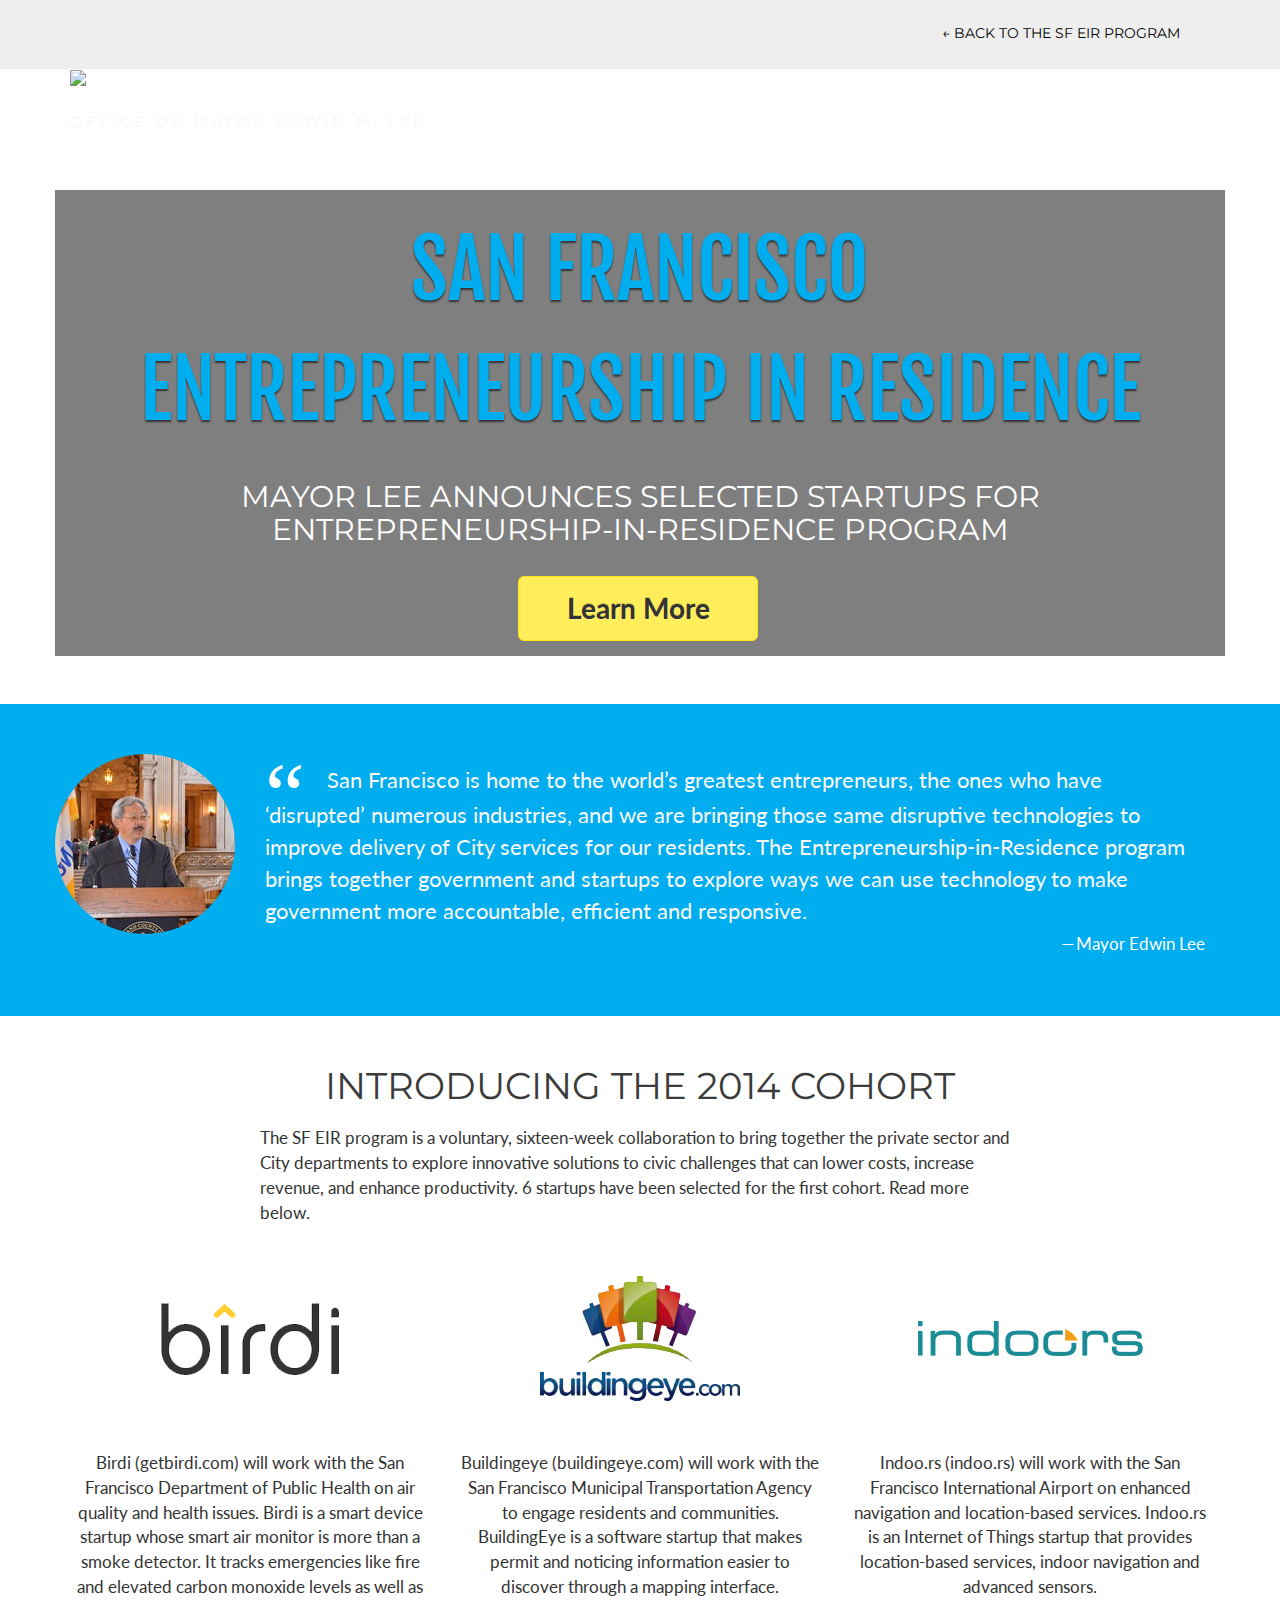
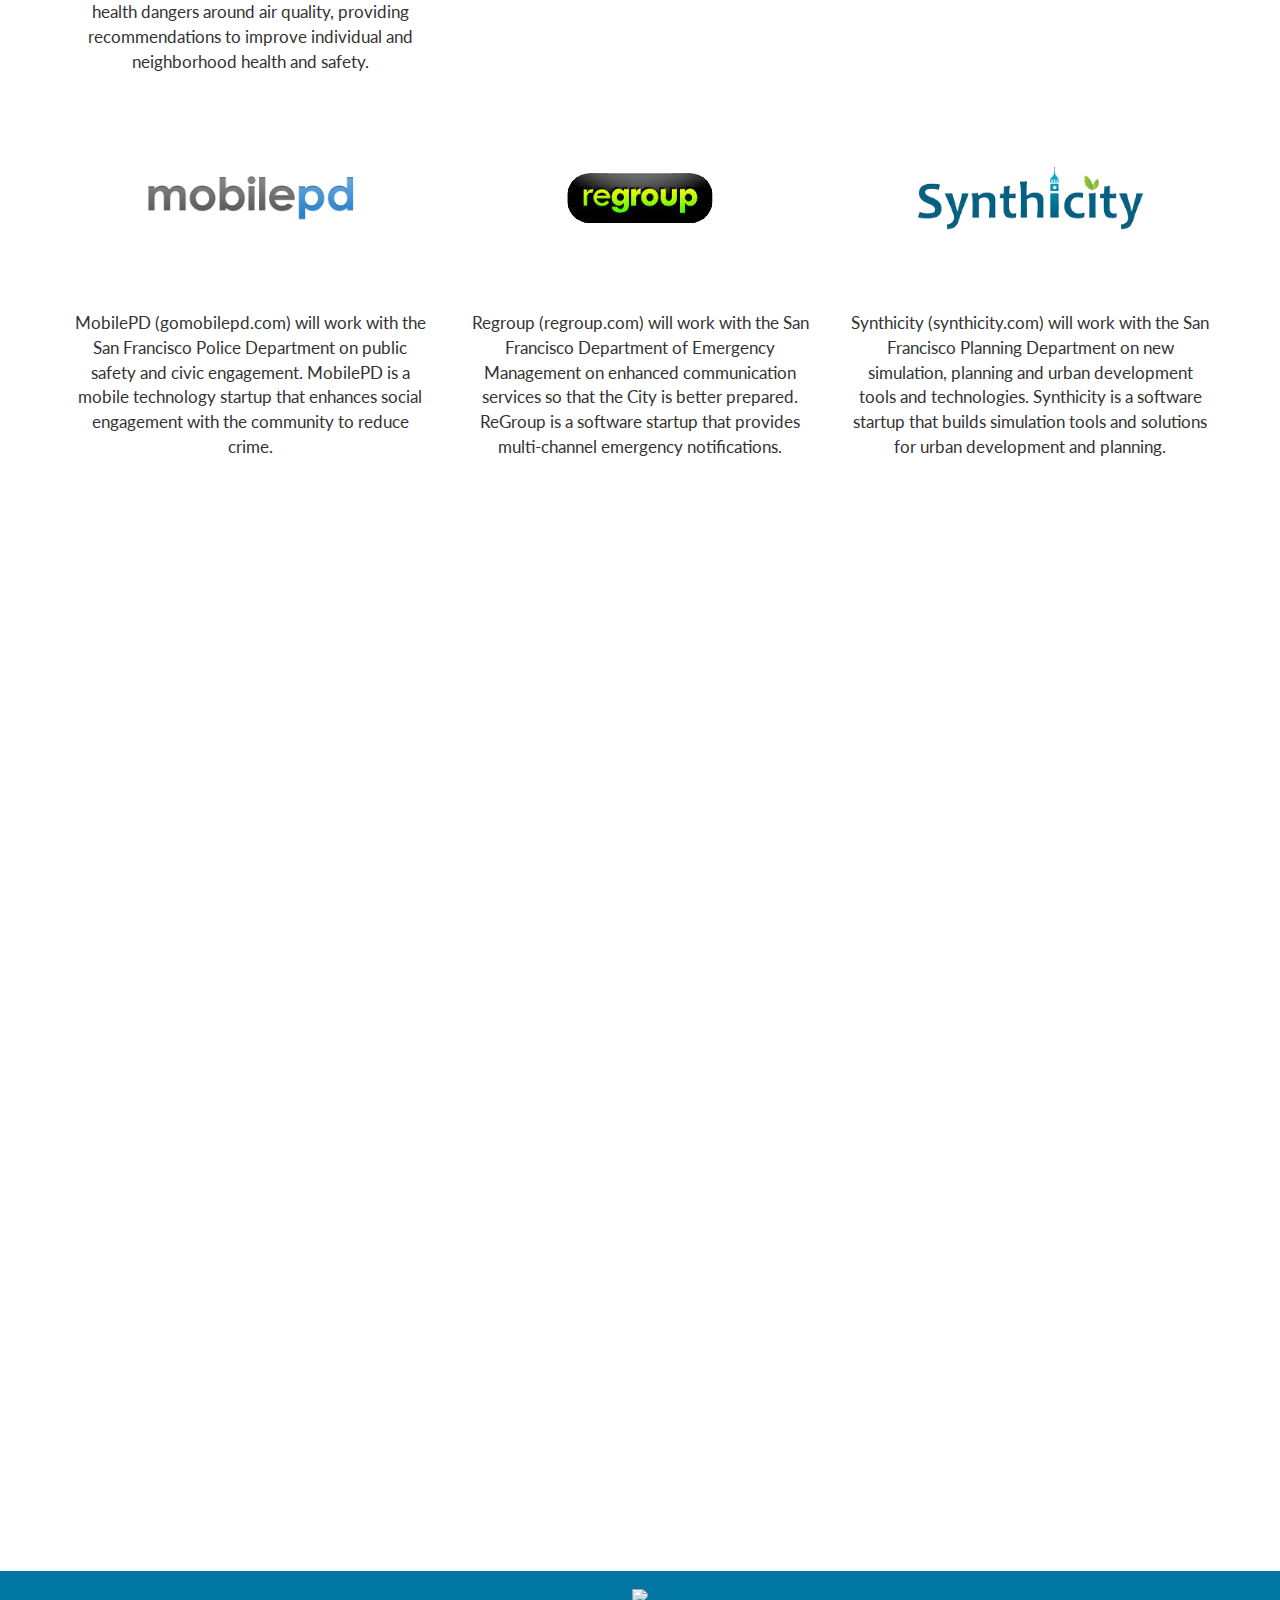
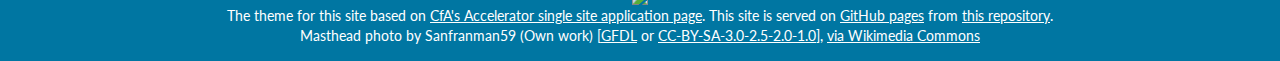
==== commit 9f6d6c4e: "update logos and add descriptive text" ====
--- a/index.html
+++ b/index.html
@@ -61,7 +61,7 @@
 <div class="header">
     <div class="container" id="apply">
         <div class="brand-outer-wrapper">
-            <a href="http://innovatesf.com" target="_blank"><img src="/images/city_seal_white.png" width="65px;"
+            <a href="http://innovatesf.com" target="_blank"><img src="images/city_seal_white.png" width="65px;"
                                                                  style="float:left;"></a>
 
             <div class="brand-wrapper">
@@ -69,7 +69,7 @@
                     An initiative of
                 </div>
                 <a href="http://innovatesf.com" target="_blank"><h1 class="office-brand">The Mayor's Office of Civic
-                    Innovation</h1></a>
+                    Innovation</h1><h2 class="office-of-mayor-sub">Office of Mayor Edwin M. Lee</h2></a>
             </div>
         </div>
 
@@ -131,25 +131,31 @@
 <div class="section" id="overview">
     <div class="container">
         <h1>Introducing the 2014 Cohort</h1>
-
         <div id="cohort-logos" class="row">
+            <p style="max-width: 65%; margin: 0 auto">The SF EIR program is a voluntary, sixteen-week collaboration to bring together the private sector and City departments to explore innovative solutions to civic challenges that can lower costs, increase revenue, and enhance productivity. 6 startups have been selected for the first cohort. Read more below.</p>
             <div class="col-md-4">
                <img src="images/birdi.png" class=""/>
+                <p>Birdi (getbirdi.com) will work with the San Francisco Department of Public Health on air quality and health issues. Birdi is a smart device startup whose smart air monitor is more than a smoke detector. It tracks emergencies like fire and elevated carbon monoxide levels as well as health dangers around air quality, providing recommendations to improve individual and neighborhood health and safety.</p>
             </div>
             <div class="col-md-4">
                 <img src="images/buildingeye.png" class=""/>
+                <p>Buildingeye (buildingeye.com) will work with the San Francisco Municipal Transportation Agency to engage residents and communities. BuildingEye is a software startup that makes permit and noticing information easier to discover through a mapping interface.</p>
             </div>
             <div class="col-md-4">
                 <img src="images/indoors_logo.png" class=""/>
+                <p>Indoo.rs (indoo.rs) will work with the San Francisco International Airport on enhanced navigation and location-based services.  Indoo.rs is an Internet of Things startup that provides location-based services, indoor navigation and advanced sensors.</p>
             </div>
             <div class="col-md-4">
                 <img src="images/mpdLogo.png" class=""/>
-            </div>
-            <div class="col-md-4">
-                <img src="images/regroup.jpeg" class=""/>
-            </div>
-            <div class="col-md-4">
-                <img src="images/synthicity.jpeg" class=""/>
+                <p>MobilePD (gomobilepd.com) will work with the San Francisco Police Department on public safety and civic engagement. MobilePD is a mobile technology startup that enhances social engagement with the community to reduce crime.</p>
+            </div>
+            <div class="col-md-4">
+                <img src="images/regroup.png" class=""/>
+                <p>Regroup (regroup.com) will work with the San Francisco Department of Emergency Management on enhanced communication services so that the City is better prepared. ReGroup is a software startup that provides multi-channel emergency notifications.</p>
+            </div>
+            <div class="col-md-4">
+                <img src="images/synthicity.png" class=""/>
+                <p>Synthicity (synthicity.com) will work with the San Francisco Planning Department on new simulation, planning and urban development tools and technologies. Synthicity is a software startup that builds simulation tools and solutions for urban development and planning.</p>
             </div>
         </div>
         <!-- /row -->
--- a/css/style.css
+++ b/css/style.css
@@ -222,6 +222,20 @@
     line-height: 21px;
 }
 
+h2.office-of-mayor-sub {
+    text-align: left;
+    color: #f8f8f8;
+    padding: 0;
+    margin: 0;
+    font-size: 15px;
+    font-family: "Montserrat", sans-serif;
+    text-transform: uppercase;
+    font-weight: normal;
+    line-height: 21px;
+    word-spacing: 2px;
+    letter-spacing: 3px;
+}
+
 h3.deadline {
     font-size: 20px;
     font-family: "Lato", sans-serif;
@@ -239,7 +253,7 @@
 
 .office-brand-lead {
     margin: 0;
-    padding-top: 6%;
+    padding-top: 5%;
     color: #FFF;
 }
 
@@ -344,7 +358,7 @@
 #cohort-logos div {
     text-align: center;
     display: block;
-    height: 200px;
+    height: 460px;
 }
 
 #cohort-logos img {
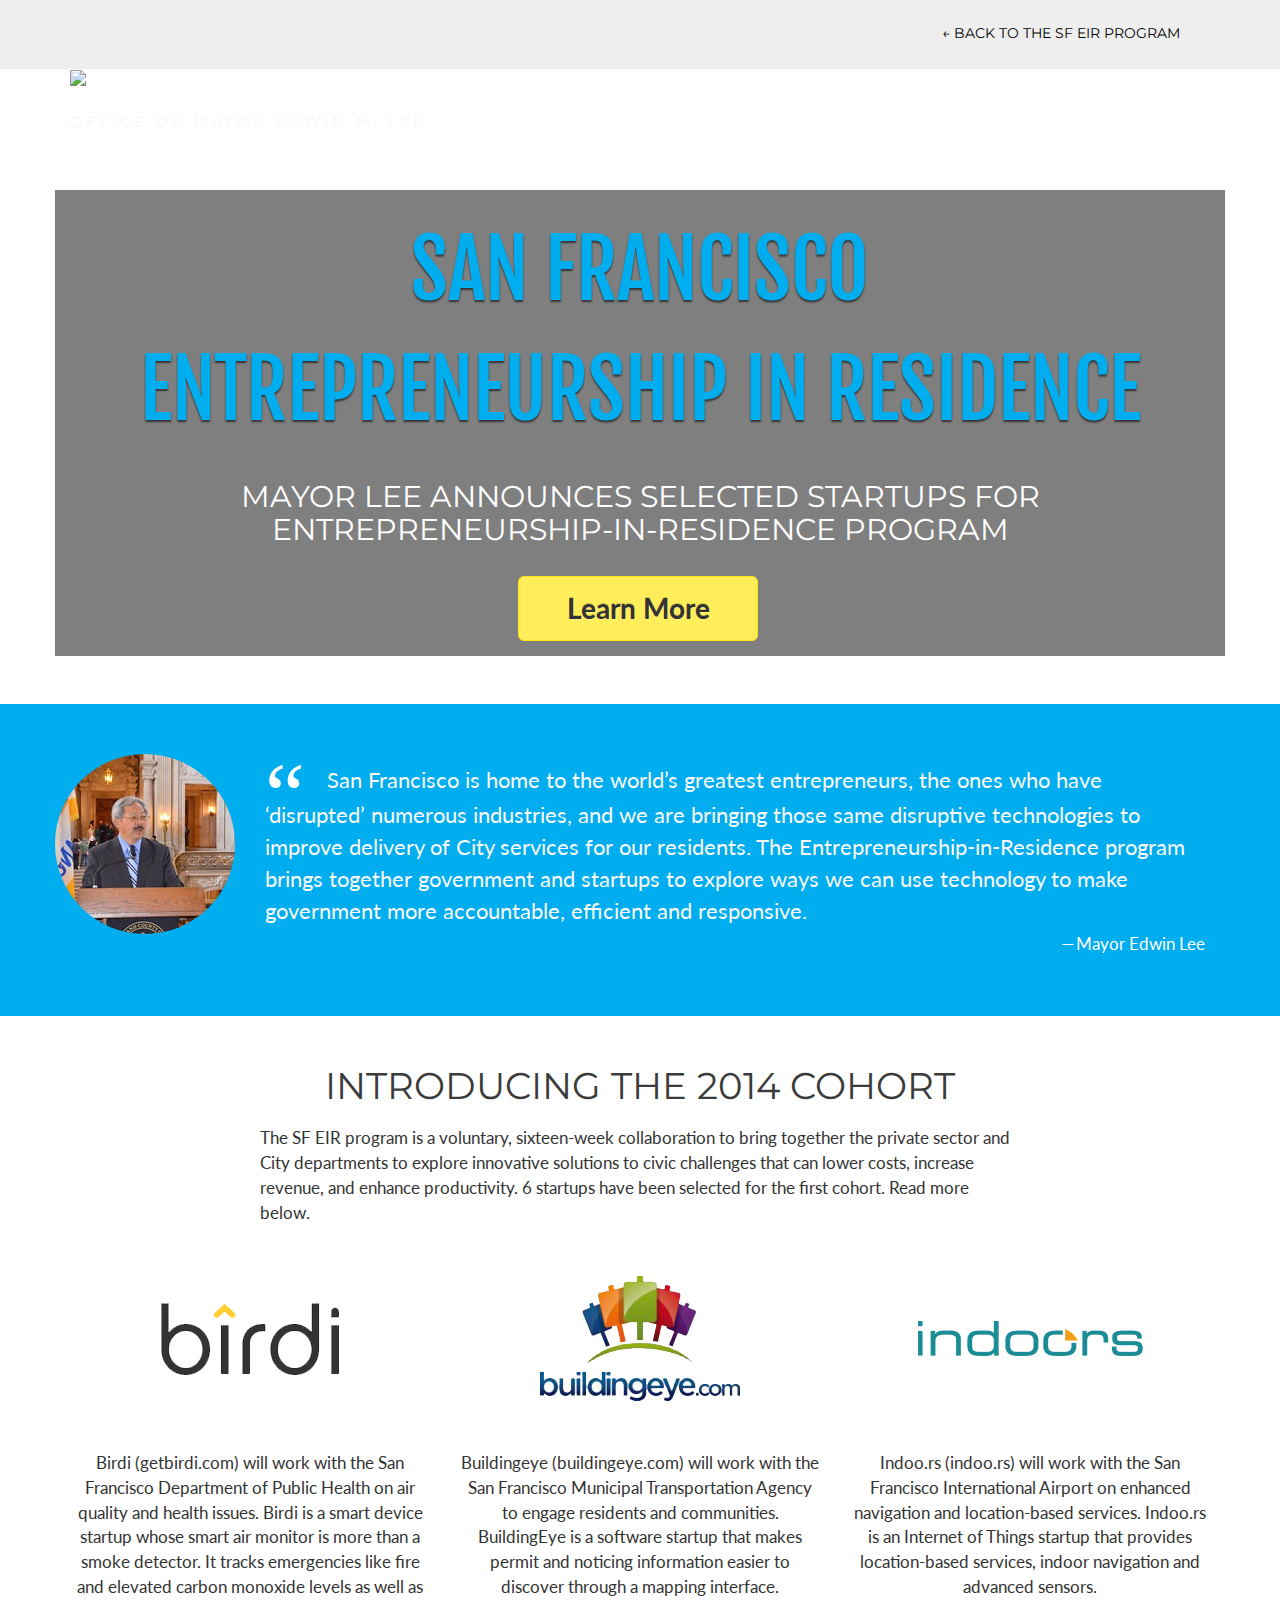
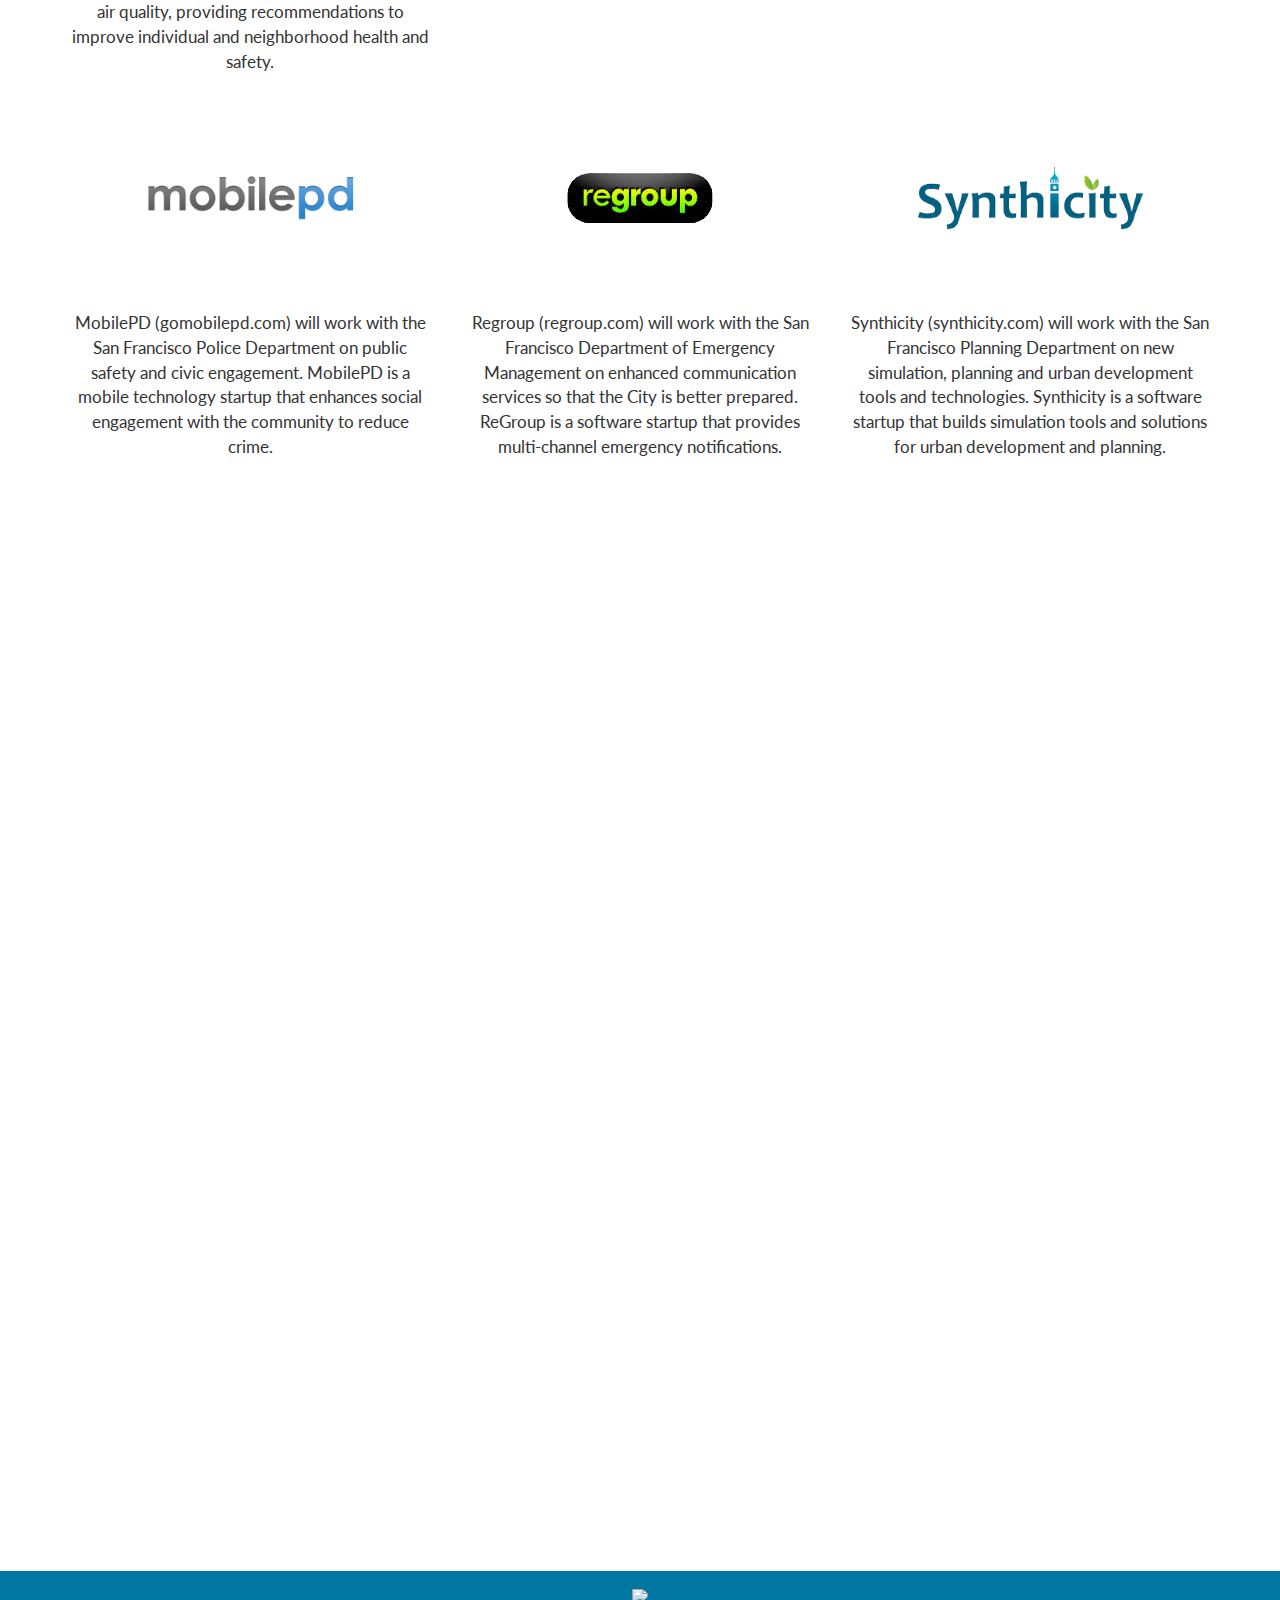
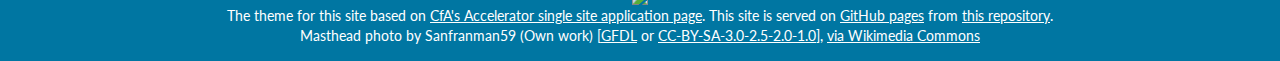
==== commit ad7ed5df: "add links to startups" ====
--- a/index.html
+++ b/index.html
@@ -134,27 +134,27 @@
         <div id="cohort-logos" class="row">
             <p style="max-width: 65%; margin: 0 auto">The SF EIR program is a voluntary, sixteen-week collaboration to bring together the private sector and City departments to explore innovative solutions to civic challenges that can lower costs, increase revenue, and enhance productivity. 6 startups have been selected for the first cohort. Read more below.</p>
             <div class="col-md-4">
-               <img src="images/birdi.png" class=""/>
-                <p>Birdi (getbirdi.com) will work with the San Francisco Department of Public Health on air quality and health issues. Birdi is a smart device startup whose smart air monitor is more than a smoke detector. It tracks emergencies like fire and elevated carbon monoxide levels as well as health dangers around air quality, providing recommendations to improve individual and neighborhood health and safety.</p>
-            </div>
-            <div class="col-md-4">
-                <img src="images/buildingeye.png" class=""/>
+               <a href="http://getbirdi.com" target="_blank" alt="Link to Birdi's website"><img src="images/birdi.png" class=""/></a>
+                <p>Birdi (getbirdi.com) will work with the San Francisco Department of Public Health on air quality and health issues. Birdi is a smart device startup whose smart air monitor is more than a smoke detector. It tracks emergencies like fire and elevated carbon monoxide levels as well as air quality, providing recommendations to improve individual and neighborhood health and safety.</p>
+            </div>
+            <div class="col-md-4">
+                <a href="http://buildingeye.com" target="_blank" alt="Link to Buildingeye's website"><img src="images/buildingeye.png" class=""/></a>
                 <p>Buildingeye (buildingeye.com) will work with the San Francisco Municipal Transportation Agency to engage residents and communities. BuildingEye is a software startup that makes permit and noticing information easier to discover through a mapping interface.</p>
             </div>
             <div class="col-md-4">
-                <img src="images/indoors_logo.png" class=""/>
+                <a href="http://indoo.rs" target="_blank" alt="Link to Indoo.rs website"><img src="images/indoors_logo.png" class=""/></a>
                 <p>Indoo.rs (indoo.rs) will work with the San Francisco International Airport on enhanced navigation and location-based services.  Indoo.rs is an Internet of Things startup that provides location-based services, indoor navigation and advanced sensors.</p>
             </div>
             <div class="col-md-4">
-                <img src="images/mpdLogo.png" class=""/>
+                <a href="http://gomobilepd.com" alt="Link to MobilePD's website" target="_blank"><img src="images/mpdLogo.png" class=""/></a>
                 <p>MobilePD (gomobilepd.com) will work with the San Francisco Police Department on public safety and civic engagement. MobilePD is a mobile technology startup that enhances social engagement with the community to reduce crime.</p>
             </div>
             <div class="col-md-4">
-                <img src="images/regroup.png" class=""/>
+                <a href="http://regroup.com" target="_blank" alt="Link to Regroup"><img src="images/regroup.png" class=""/></a>
                 <p>Regroup (regroup.com) will work with the San Francisco Department of Emergency Management on enhanced communication services so that the City is better prepared. ReGroup is a software startup that provides multi-channel emergency notifications.</p>
             </div>
             <div class="col-md-4">
-                <img src="images/synthicity.png" class=""/>
+                <a href="http://synthicity.com" target="_blank" alt="Link to Synthicity"><img src="images/synthicity.png" class=""/></a>
                 <p>Synthicity (synthicity.com) will work with the San Francisco Planning Department on new simulation, planning and urban development tools and technologies. Synthicity is a software startup that builds simulation tools and solutions for urban development and planning.</p>
             </div>
         </div>
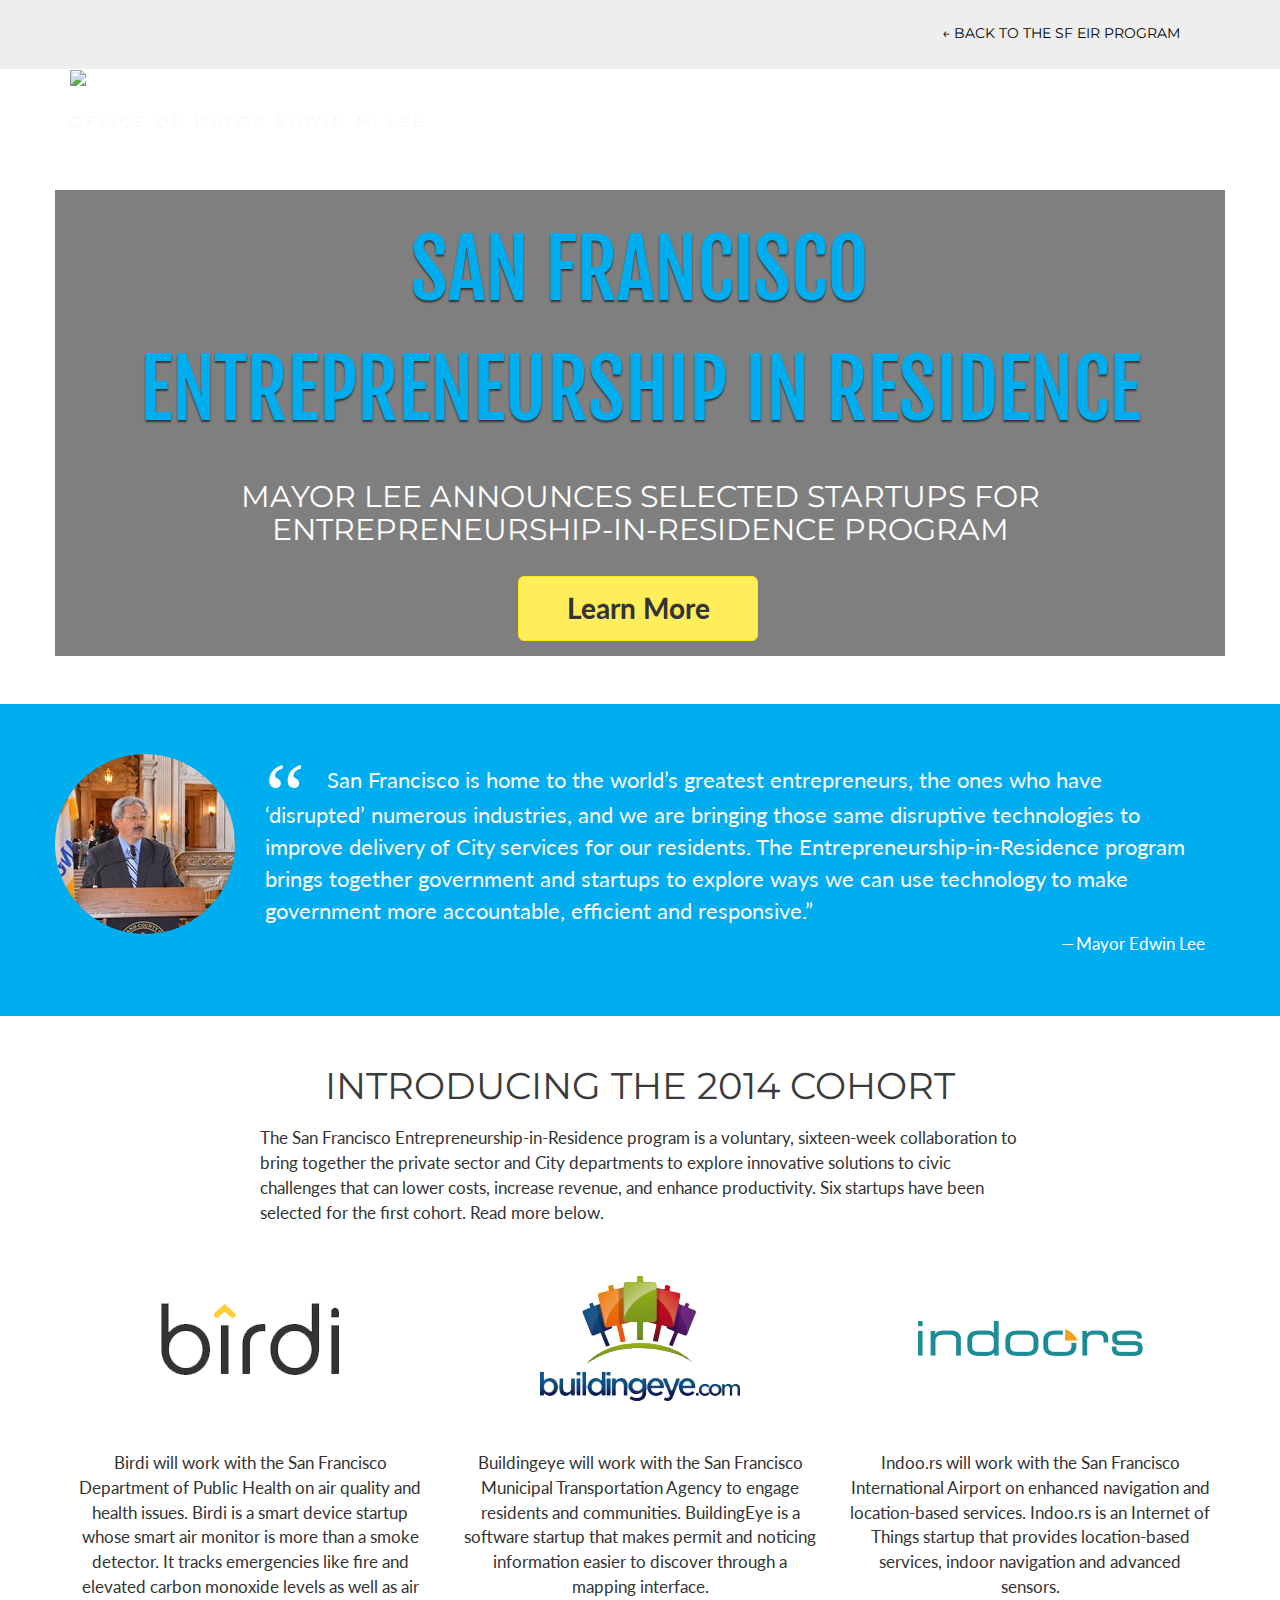
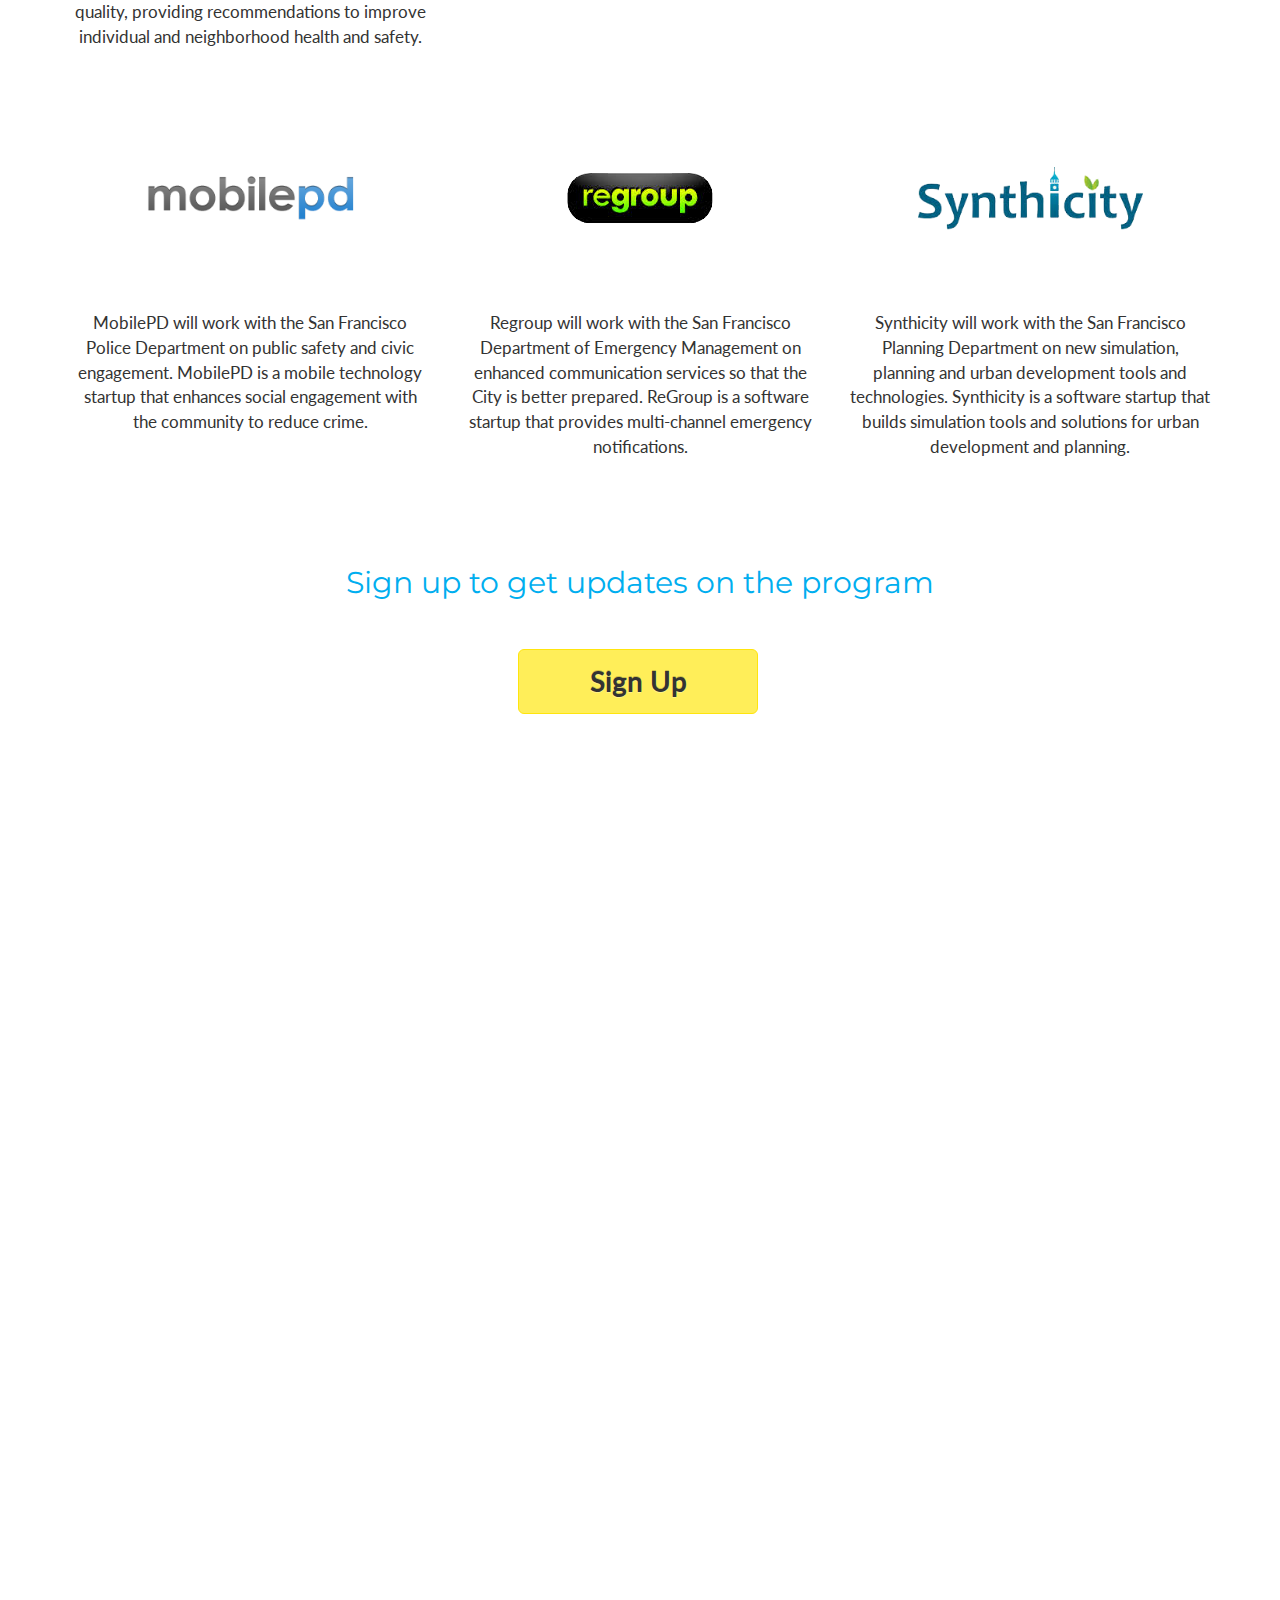
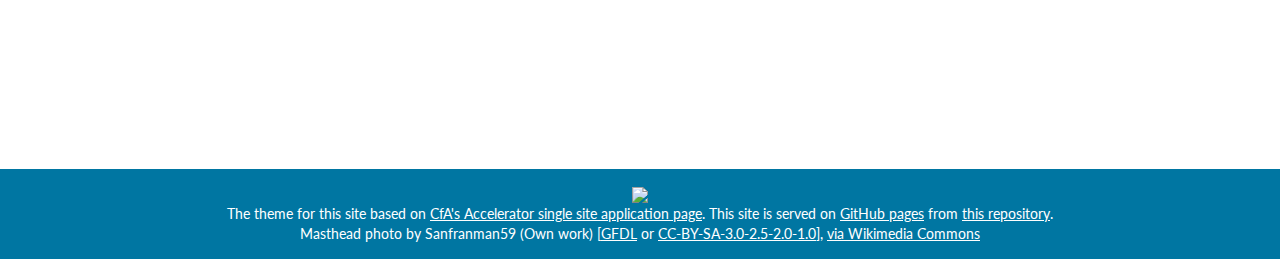
==== commit 01b681cc: "make minor updates" ====
--- a/index.html
+++ b/index.html
@@ -22,38 +22,6 @@
     <script src="js/html5shiv.js"></script>
     <script src="js/respond.min.js"></script>
     <![endif]-->
-
-
-    <script src="http://cdn.jotfor.ms/static/jotform.js?3.1.1477" type="text/javascript"></script>
-    <script type="text/javascript">
-        JotForm.init(function () {
-            $('input_16').hint('ex: myname@example.com');
-        });
-    </script>
-    <link href="http://cdn.jotfor.ms/static/formCss.css?3.1.1477" rel="stylesheet" type="text/css"/>
-    <link type="text/css" media="print" rel="stylesheet" href="http://cdn.jotfor.ms/css/printForm.css?3.1.1477"/>
-    <style type="text/css">
-            /*.form-label{
-                width:150px !important;
-            }
-            .form-label-left{
-                width:150px !important;
-            }
-            .form-line{
-                padding-top:12px;
-                padding-bottom:12px;
-            }
-            .form-label-right{
-                width:150px !important;
-            }
-            .form-all{
-                width:590px;
-                color:#555 !important;
-                font-family:'Verdana';
-                font-size:12px;
-            }*/
-    </style>
-
 </head>
 
 <body data-spy="scroll" data-target="#main-nav-cont" data-offset="100">
@@ -122,7 +90,7 @@
         <div class="container">
             <div class="row">
                 <img src="images/mayorLee.jpeg" class="img-circle pull-left mayor-img" />
-                <blockquote>San Francisco is home to the world’s greatest entrepreneurs, the ones who have ‘disrupted’ numerous industries, and we are bringing those same disruptive technologies to improve delivery of City services for our residents. The Entrepreneurship-in-Residence program brings together government and startups to explore ways we can use technology to make government more accountable, efficient and responsive.<cite>Mayor Edwin Lee</cite></blockquote>
+                <blockquote>San Francisco is home to the world’s greatest entrepreneurs, the ones who have ‘disrupted’ numerous industries, and we are bringing those same disruptive technologies to improve delivery of City services for our residents. The Entrepreneurship-in-Residence program brings together government and startups to explore ways we can use technology to make government more accountable, efficient and responsive.&rdquo;<cite>Mayor Edwin Lee</cite></blockquote>
             </div>
         </div>
         <!-- /container -->
@@ -132,118 +100,42 @@
     <div class="container">
         <h1>Introducing the 2014 Cohort</h1>
         <div id="cohort-logos" class="row">
-            <p style="max-width: 65%; margin: 0 auto">The SF EIR program is a voluntary, sixteen-week collaboration to bring together the private sector and City departments to explore innovative solutions to civic challenges that can lower costs, increase revenue, and enhance productivity. 6 startups have been selected for the first cohort. Read more below.</p>
+            <p style="max-width: 65%; margin: 0 auto">The San Francisco Entrepreneurship-in-Residence program is a voluntary, sixteen-week collaboration to bring together the private sector and City departments to explore innovative solutions to civic challenges that can lower costs, increase revenue, and enhance productivity. Six startups have been selected for the first cohort. Read more below.</p>
             <div class="col-md-4">
                <a href="http://getbirdi.com" target="_blank" alt="Link to Birdi's website"><img src="images/birdi.png" class=""/></a>
-                <p>Birdi (getbirdi.com) will work with the San Francisco Department of Public Health on air quality and health issues. Birdi is a smart device startup whose smart air monitor is more than a smoke detector. It tracks emergencies like fire and elevated carbon monoxide levels as well as air quality, providing recommendations to improve individual and neighborhood health and safety.</p>
+                <p>Birdi will work with the San Francisco Department of Public Health on air quality and health issues. Birdi is a smart device startup whose smart air monitor is more than a smoke detector. It tracks emergencies like fire and elevated carbon monoxide levels as well as air quality, providing recommendations to improve individual and neighborhood health and safety.</p>
             </div>
             <div class="col-md-4">
                 <a href="http://buildingeye.com" target="_blank" alt="Link to Buildingeye's website"><img src="images/buildingeye.png" class=""/></a>
-                <p>Buildingeye (buildingeye.com) will work with the San Francisco Municipal Transportation Agency to engage residents and communities. BuildingEye is a software startup that makes permit and noticing information easier to discover through a mapping interface.</p>
+                <p>Buildingeye will work with the San Francisco Municipal Transportation Agency to engage residents and communities. BuildingEye is a software startup that makes permit and noticing information easier to discover through a mapping interface.</p>
             </div>
             <div class="col-md-4">
                 <a href="http://indoo.rs" target="_blank" alt="Link to Indoo.rs website"><img src="images/indoors_logo.png" class=""/></a>
-                <p>Indoo.rs (indoo.rs) will work with the San Francisco International Airport on enhanced navigation and location-based services.  Indoo.rs is an Internet of Things startup that provides location-based services, indoor navigation and advanced sensors.</p>
+                <p>Indoo.rs will work with the San Francisco International Airport on enhanced navigation and location-based services.  Indoo.rs is an Internet of Things startup that provides location-based services, indoor navigation and advanced sensors.</p>
             </div>
             <div class="col-md-4">
                 <a href="http://gomobilepd.com" alt="Link to MobilePD's website" target="_blank"><img src="images/mpdLogo.png" class=""/></a>
-                <p>MobilePD (gomobilepd.com) will work with the San Francisco Police Department on public safety and civic engagement. MobilePD is a mobile technology startup that enhances social engagement with the community to reduce crime.</p>
+                <p>MobilePD will work with the San Francisco Police Department on public safety and civic engagement. MobilePD is a mobile technology startup that enhances social engagement with the community to reduce crime.</p>
             </div>
             <div class="col-md-4">
                 <a href="http://regroup.com" target="_blank" alt="Link to Regroup"><img src="images/regroup.png" class=""/></a>
-                <p>Regroup (regroup.com) will work with the San Francisco Department of Emergency Management on enhanced communication services so that the City is better prepared. ReGroup is a software startup that provides multi-channel emergency notifications.</p>
+                <p>Regroup will work with the San Francisco Department of Emergency Management on enhanced communication services so that the City is better prepared. ReGroup is a software startup that provides multi-channel emergency notifications.</p>
             </div>
             <div class="col-md-4">
                 <a href="http://synthicity.com" target="_blank" alt="Link to Synthicity"><img src="images/synthicity.png" class=""/></a>
-                <p>Synthicity (synthicity.com) will work with the San Francisco Planning Department on new simulation, planning and urban development tools and technologies. Synthicity is a software startup that builds simulation tools and solutions for urban development and planning.</p>
+                <p>Synthicity will work with the San Francisco Planning Department on new simulation, planning and urban development tools and technologies. Synthicity is a software startup that builds simulation tools and solutions for urban development and planning.</p>
             </div>
         </div>
         <!-- /row -->
+        <div class="row">
+            <h2>Sign up to get updates on the program</h2>
+            <div class="Apply" style="text-align: center; margin: 30px auto">
+            <button class="button">Sign Up</button>
+            </div>
+        </div>
     </div>
     <!-- /container -->
 </div>
-
-<!-- section
-<div class="section" id="getinvolved">
-    <div class="container">
-        <h1>Get Involved</h1>
-
-        <div class="row">
-            <div class="col-sm-6 col-sm-offset-3">
-                <p>Have a question about the program? Want to talk about possible partnerships? Use the form below to
-                    send us a message and we'll get back to you as soon as possible.</p>
-            </div>
-            <div class="col-sm-6 col-sm-offset-3">
-                <form class="jotform-form" action="http://submit.jotform.us/submit/32461747601149/" method="post"
-                      name="form_32461747601149" id="32461747601149" accept-charset="utf-8">
-                    <input type="hidden" name="formID" value="32461747601149"/>
-
-                    <div>
-                        <ul class="form-section">
-                            <li class="form-line" id="id_19">
-                                <label class="form-label-top" id="label_19" for="input_19"> Name </label>
-
-                                <div id="cid_19" class="form-input-wide">
-                                    <input type="text" class="form-textbox form-control" data-type="input-textbox"
-                                           id="input_19" name="q19_name19" size="20" value=""/>
-                                </div>
-                            </li>
-                            <li class="form-line" id="id_16">
-                                <label class="form-label-top" id="label_16" for="input_16">
-                                    E-mail Address<span class="form-required">*</span>
-                                </label>
-
-                                <div id="cid_16" class="form-input-wide">
-                                    <input type="email" class="form-control form-textbox validate[required, Email]"
-                                           id="input_16" name="q16_emailAddress" size="32" value=""/>
-                                </div>
-                            </li>
-                            <li class="form-line" id="id_18">
-                                <label class="form-label-top" id="label_18" for="input_18">
-                                    Subject<span class="form-required">*</span>
-                                </label>
-
-                                <div id="cid_18" class="form-input-wide">
-                                    <input type="text" class="form-control form-textbox validate[required]"
-                                           data-type="input-textbox" id="input_18" name="q18_subject18" size="20"
-                                           value=""/>
-                                </div>
-                            </li>
-                            <li class="form-line" id="id_17">
-                                <label class="form-label-top" id="label_17" for="input_17">
-                                    Message<span class="form-required">*</span>
-                                </label>
-
-                                <div id="cid_17" class="form-input-wide">
-                                    <textarea id="input_17" class="form-control form-textarea validate[required]"
-                                              name="q17_message" cols="60" rows="9"></textarea>
-                                </div>
-                            </li>
-                            <li class="form-line" id="id_14">
-                                <div id="cid_14" class="form-input-wide">
-                                    <div style="text-align:left" class="form-buttons-wrapper">
-                                        <button id="input_14" type="submit" class="btn btn-primary">
-                                            Submit
-                                        </button>
-                                    </div>
-                                </div>
-                            </li>
-                            <li style="display:none">
-                                Should be Empty:
-                                <input type="text" name="website" value=""/>
-                            </li>
-                        </ul>
-                    </div>
-                    <input type="hidden" id="simple_spc" name="simple_spc" value="32461747601149"/>
-                    <script type="text/javascript">
-                        document.getElementById("si" + "mple" + "_spc").value = "32461747601149-32461747601149";
-                    </script>
-                </form>
-            </div>
-        </div>
-    </div>
-</div>
-<!-- /section -->
 </div>
 <!-- /information -->
 <div id="interest">
@@ -325,7 +217,7 @@
 
 </script>
 <script type="text/javascript">
-    var $buoop = {vs: {i: 6, f: 3.6, o:, s: 4, n: 9}}
+    var $buoop = {vs: {i: 6, f: 3.6, o:1, s: 4, n: 9}}
     $buoop.ol = window.onload;
     window.onload = function () {
         try {
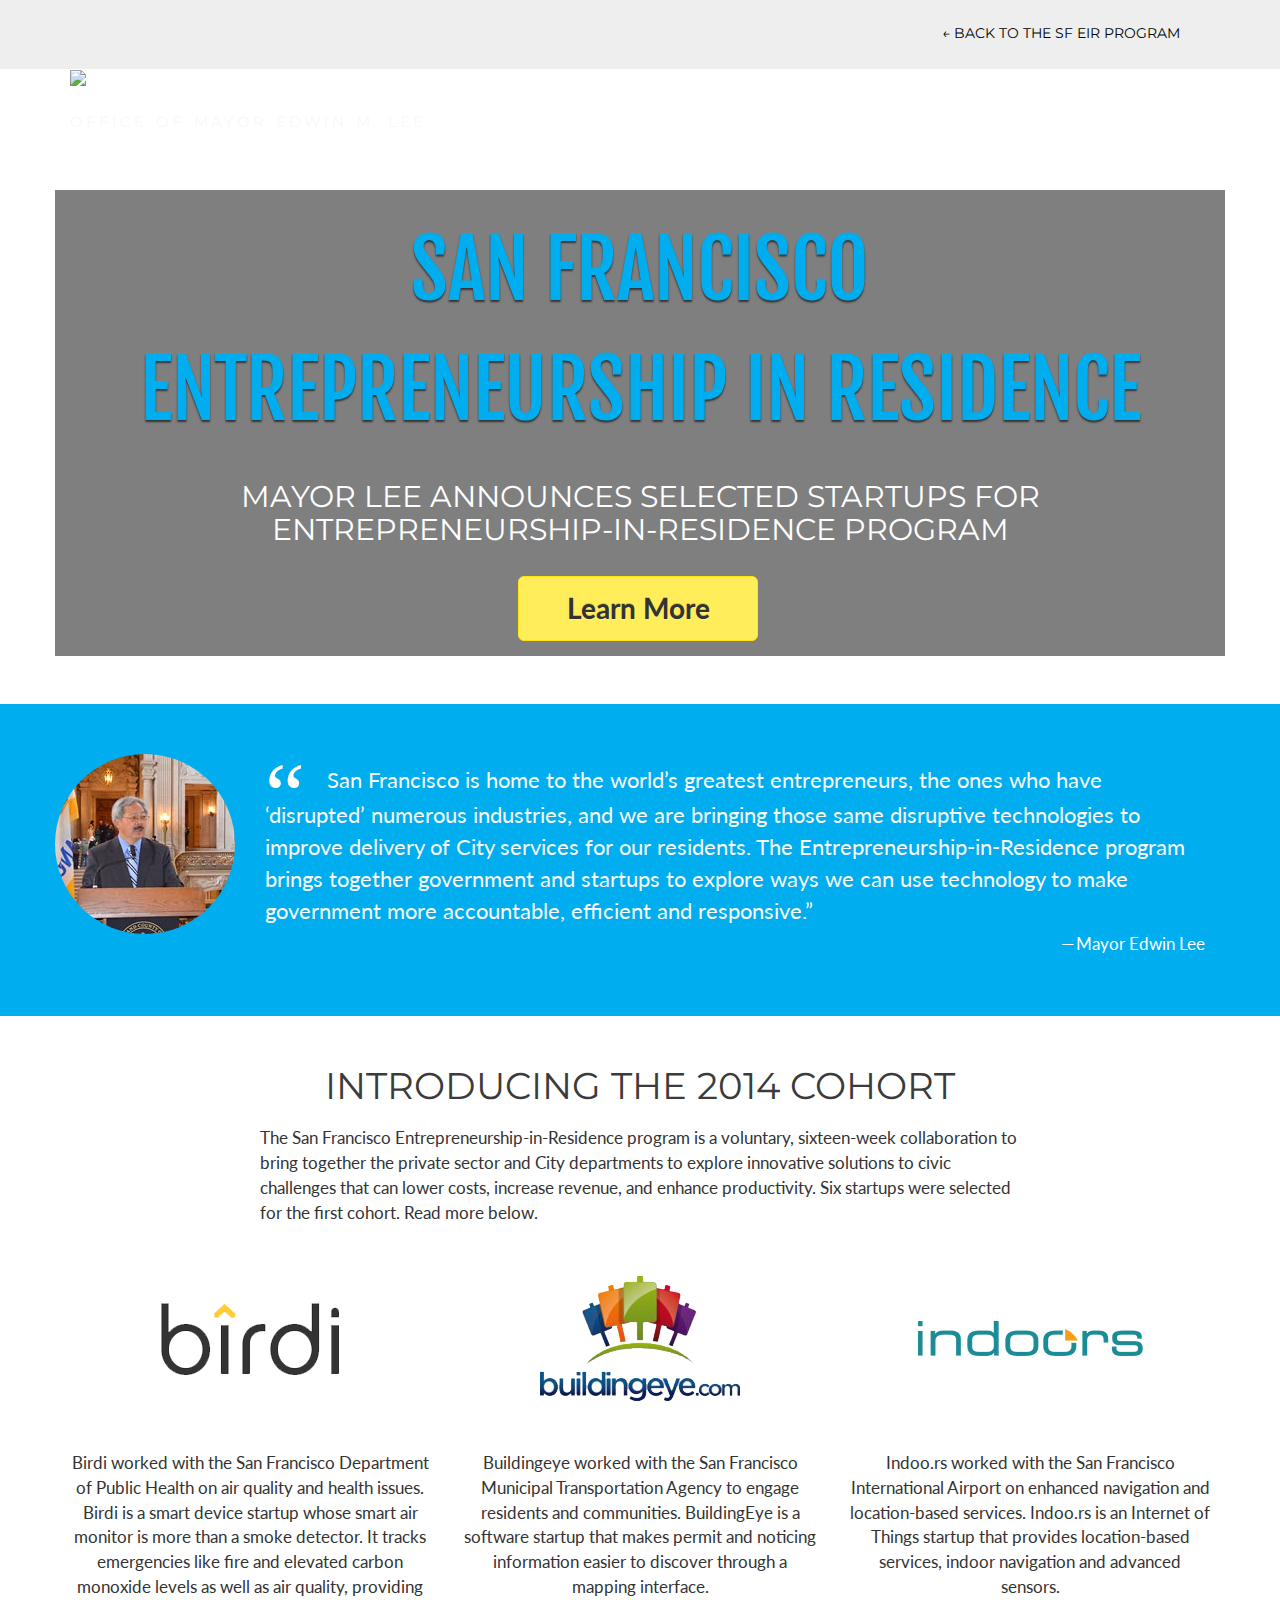
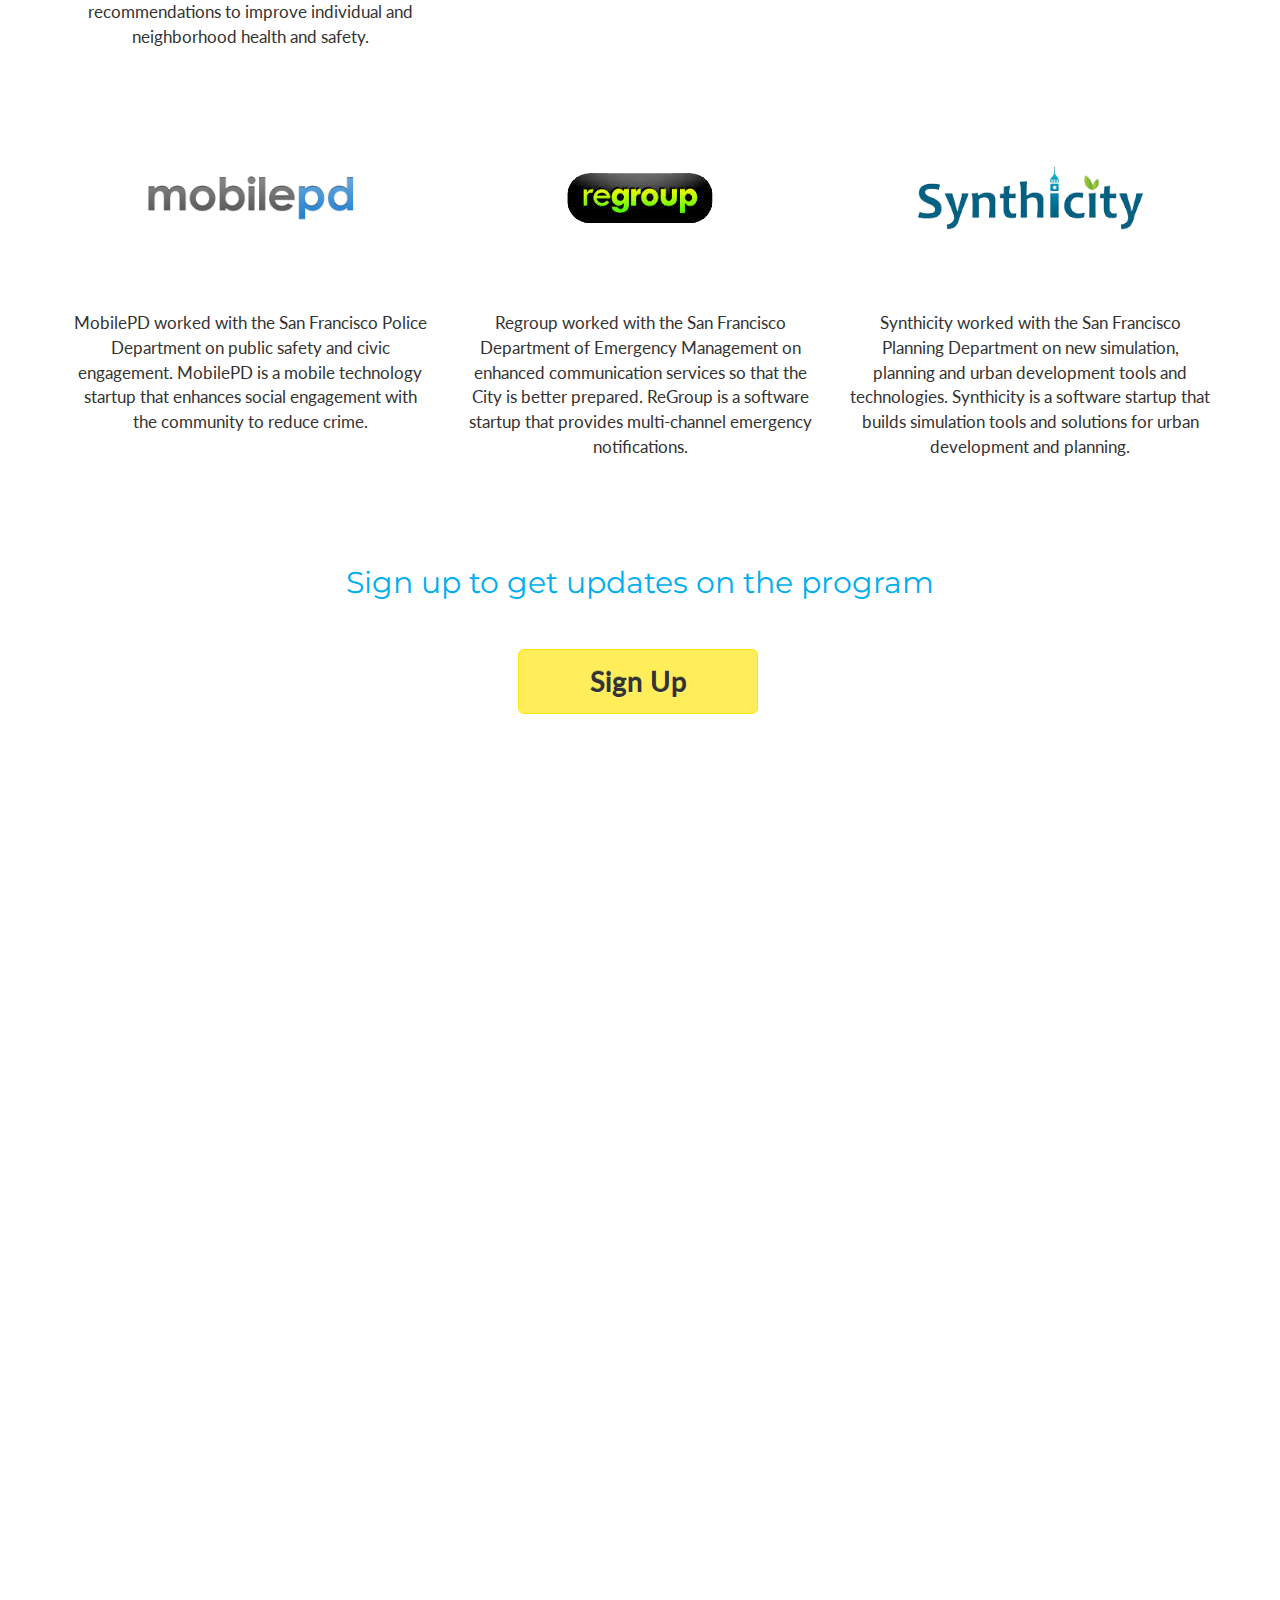
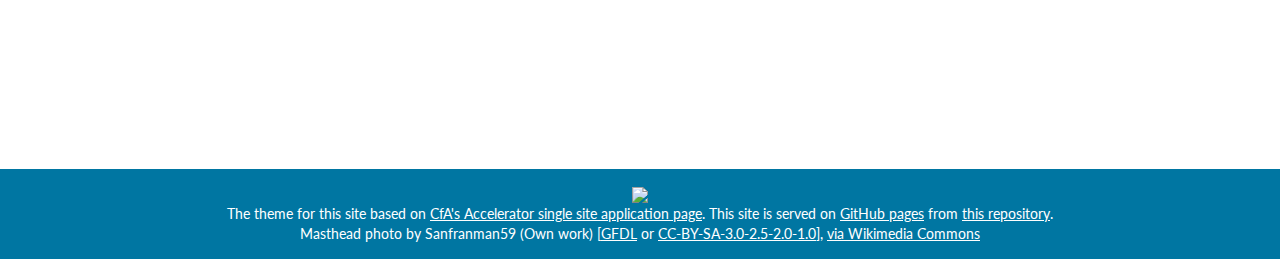
==== commit 054cf56b: "Update index.html" ====
--- a/index.html
+++ b/index.html
@@ -100,30 +100,30 @@
     <div class="container">
         <h1>Introducing the 2014 Cohort</h1>
         <div id="cohort-logos" class="row">
-            <p style="max-width: 65%; margin: 0 auto">The San Francisco Entrepreneurship-in-Residence program is a voluntary, sixteen-week collaboration to bring together the private sector and City departments to explore innovative solutions to civic challenges that can lower costs, increase revenue, and enhance productivity. Six startups have been selected for the first cohort. Read more below.</p>
+            <p style="max-width: 65%; margin: 0 auto">The San Francisco Entrepreneurship-in-Residence program is a voluntary, sixteen-week collaboration to bring together the private sector and City departments to explore innovative solutions to civic challenges that can lower costs, increase revenue, and enhance productivity. Six startups were selected for the first cohort. Read more below.</p>
             <div class="col-md-4">
                <a href="http://getbirdi.com" target="_blank" alt="Link to Birdi's website"><img src="images/birdi.png" class=""/></a>
-                <p>Birdi will work with the San Francisco Department of Public Health on air quality and health issues. Birdi is a smart device startup whose smart air monitor is more than a smoke detector. It tracks emergencies like fire and elevated carbon monoxide levels as well as air quality, providing recommendations to improve individual and neighborhood health and safety.</p>
+                <p>Birdi worked with the San Francisco Department of Public Health on air quality and health issues. Birdi is a smart device startup whose smart air monitor is more than a smoke detector. It tracks emergencies like fire and elevated carbon monoxide levels as well as air quality, providing recommendations to improve individual and neighborhood health and safety.</p>
             </div>
             <div class="col-md-4">
                 <a href="http://buildingeye.com" target="_blank" alt="Link to Buildingeye's website"><img src="images/buildingeye.png" class=""/></a>
-                <p>Buildingeye will work with the San Francisco Municipal Transportation Agency to engage residents and communities. BuildingEye is a software startup that makes permit and noticing information easier to discover through a mapping interface.</p>
+                <p>Buildingeye worked with the San Francisco Municipal Transportation Agency to engage residents and communities. BuildingEye is a software startup that makes permit and noticing information easier to discover through a mapping interface.</p>
             </div>
             <div class="col-md-4">
                 <a href="http://indoo.rs" target="_blank" alt="Link to Indoo.rs website"><img src="images/indoors_logo.png" class=""/></a>
-                <p>Indoo.rs will work with the San Francisco International Airport on enhanced navigation and location-based services.  Indoo.rs is an Internet of Things startup that provides location-based services, indoor navigation and advanced sensors.</p>
+                <p>Indoo.rs worked with the San Francisco International Airport on enhanced navigation and location-based services.  Indoo.rs is an Internet of Things startup that provides location-based services, indoor navigation and advanced sensors.</p>
             </div>
             <div class="col-md-4">
                 <a href="http://gomobilepd.com" alt="Link to MobilePD's website" target="_blank"><img src="images/mpdLogo.png" class=""/></a>
-                <p>MobilePD will work with the San Francisco Police Department on public safety and civic engagement. MobilePD is a mobile technology startup that enhances social engagement with the community to reduce crime.</p>
+                <p>MobilePD worked with the San Francisco Police Department on public safety and civic engagement. MobilePD is a mobile technology startup that enhances social engagement with the community to reduce crime.</p>
             </div>
             <div class="col-md-4">
                 <a href="http://regroup.com" target="_blank" alt="Link to Regroup"><img src="images/regroup.png" class=""/></a>
-                <p>Regroup will work with the San Francisco Department of Emergency Management on enhanced communication services so that the City is better prepared. ReGroup is a software startup that provides multi-channel emergency notifications.</p>
+                <p>Regroup worked with the San Francisco Department of Emergency Management on enhanced communication services so that the City is better prepared. ReGroup is a software startup that provides multi-channel emergency notifications.</p>
             </div>
             <div class="col-md-4">
                 <a href="http://synthicity.com" target="_blank" alt="Link to Synthicity"><img src="images/synthicity.png" class=""/></a>
-                <p>Synthicity will work with the San Francisco Planning Department on new simulation, planning and urban development tools and technologies. Synthicity is a software startup that builds simulation tools and solutions for urban development and planning.</p>
+                <p>Synthicity worked with the San Francisco Planning Department on new simulation, planning and urban development tools and technologies. Synthicity is a software startup that builds simulation tools and solutions for urban development and planning.</p>
             </div>
         </div>
         <!-- /row -->
